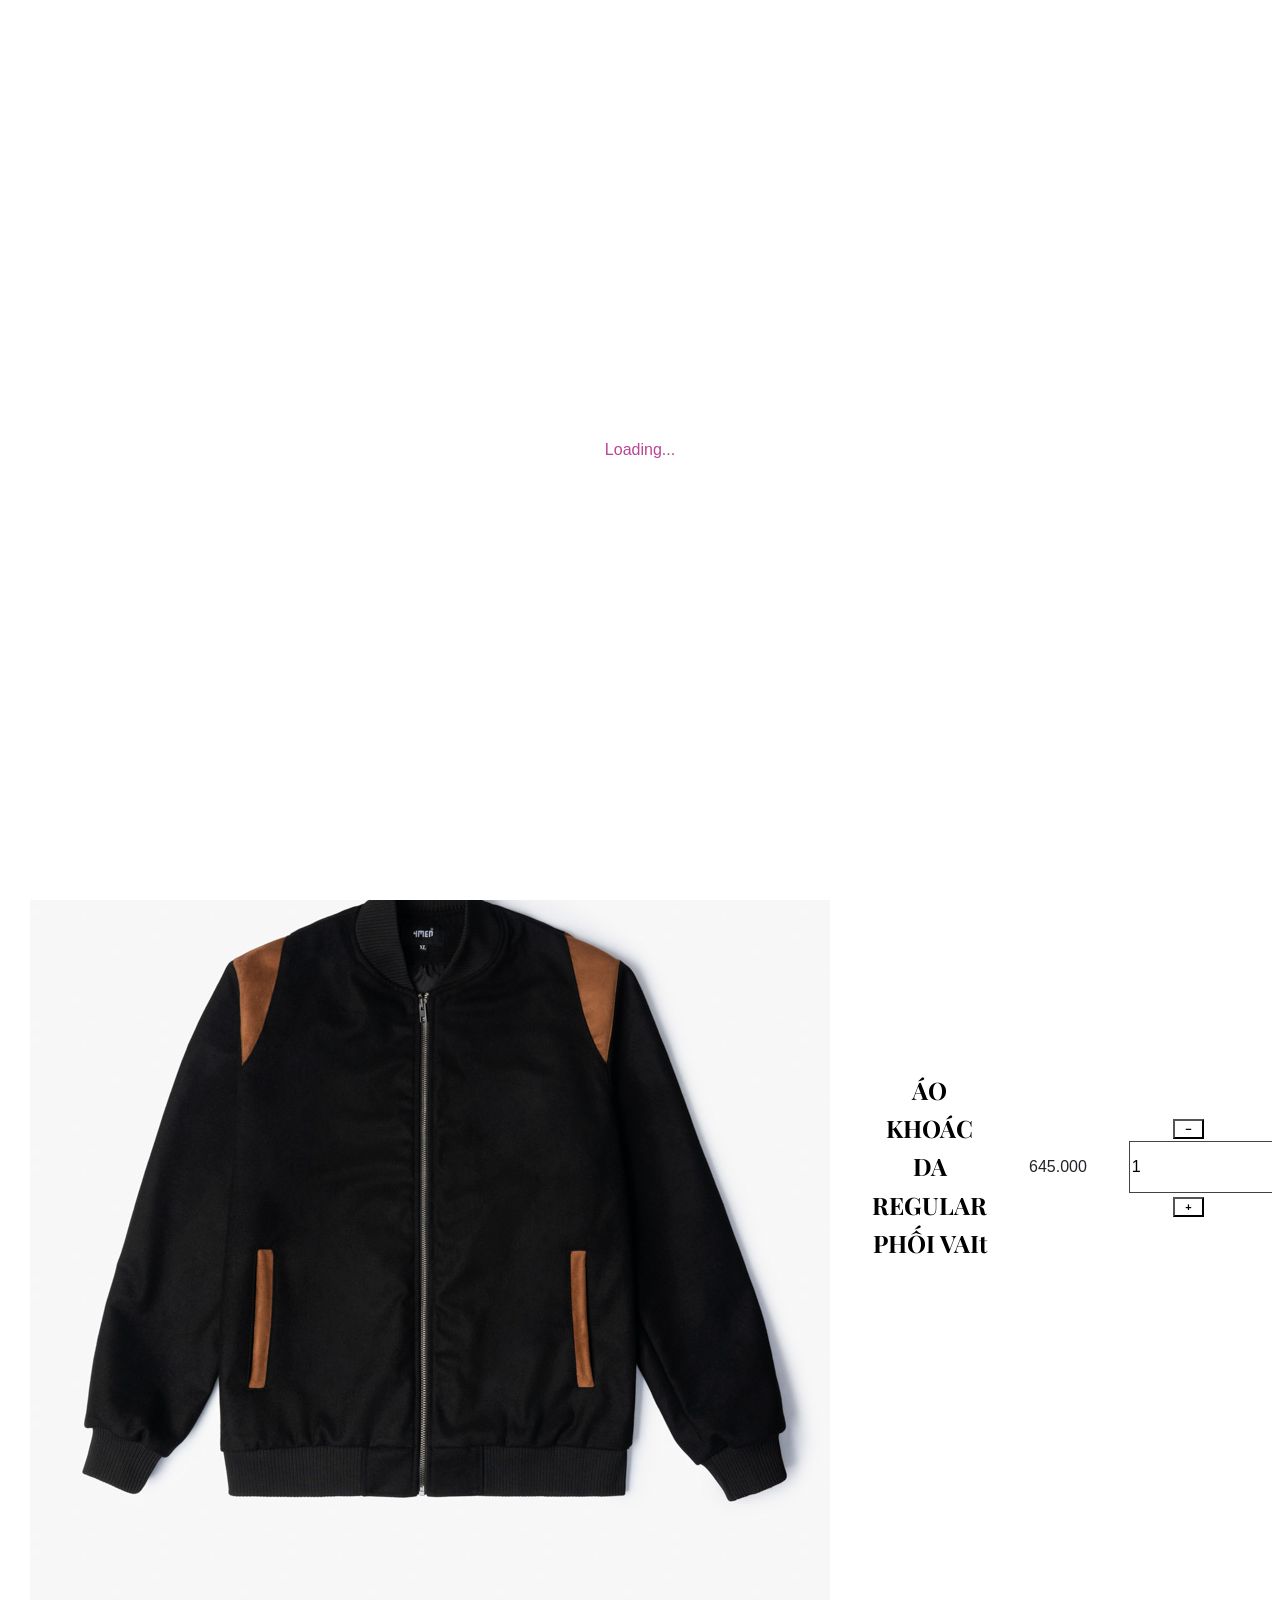
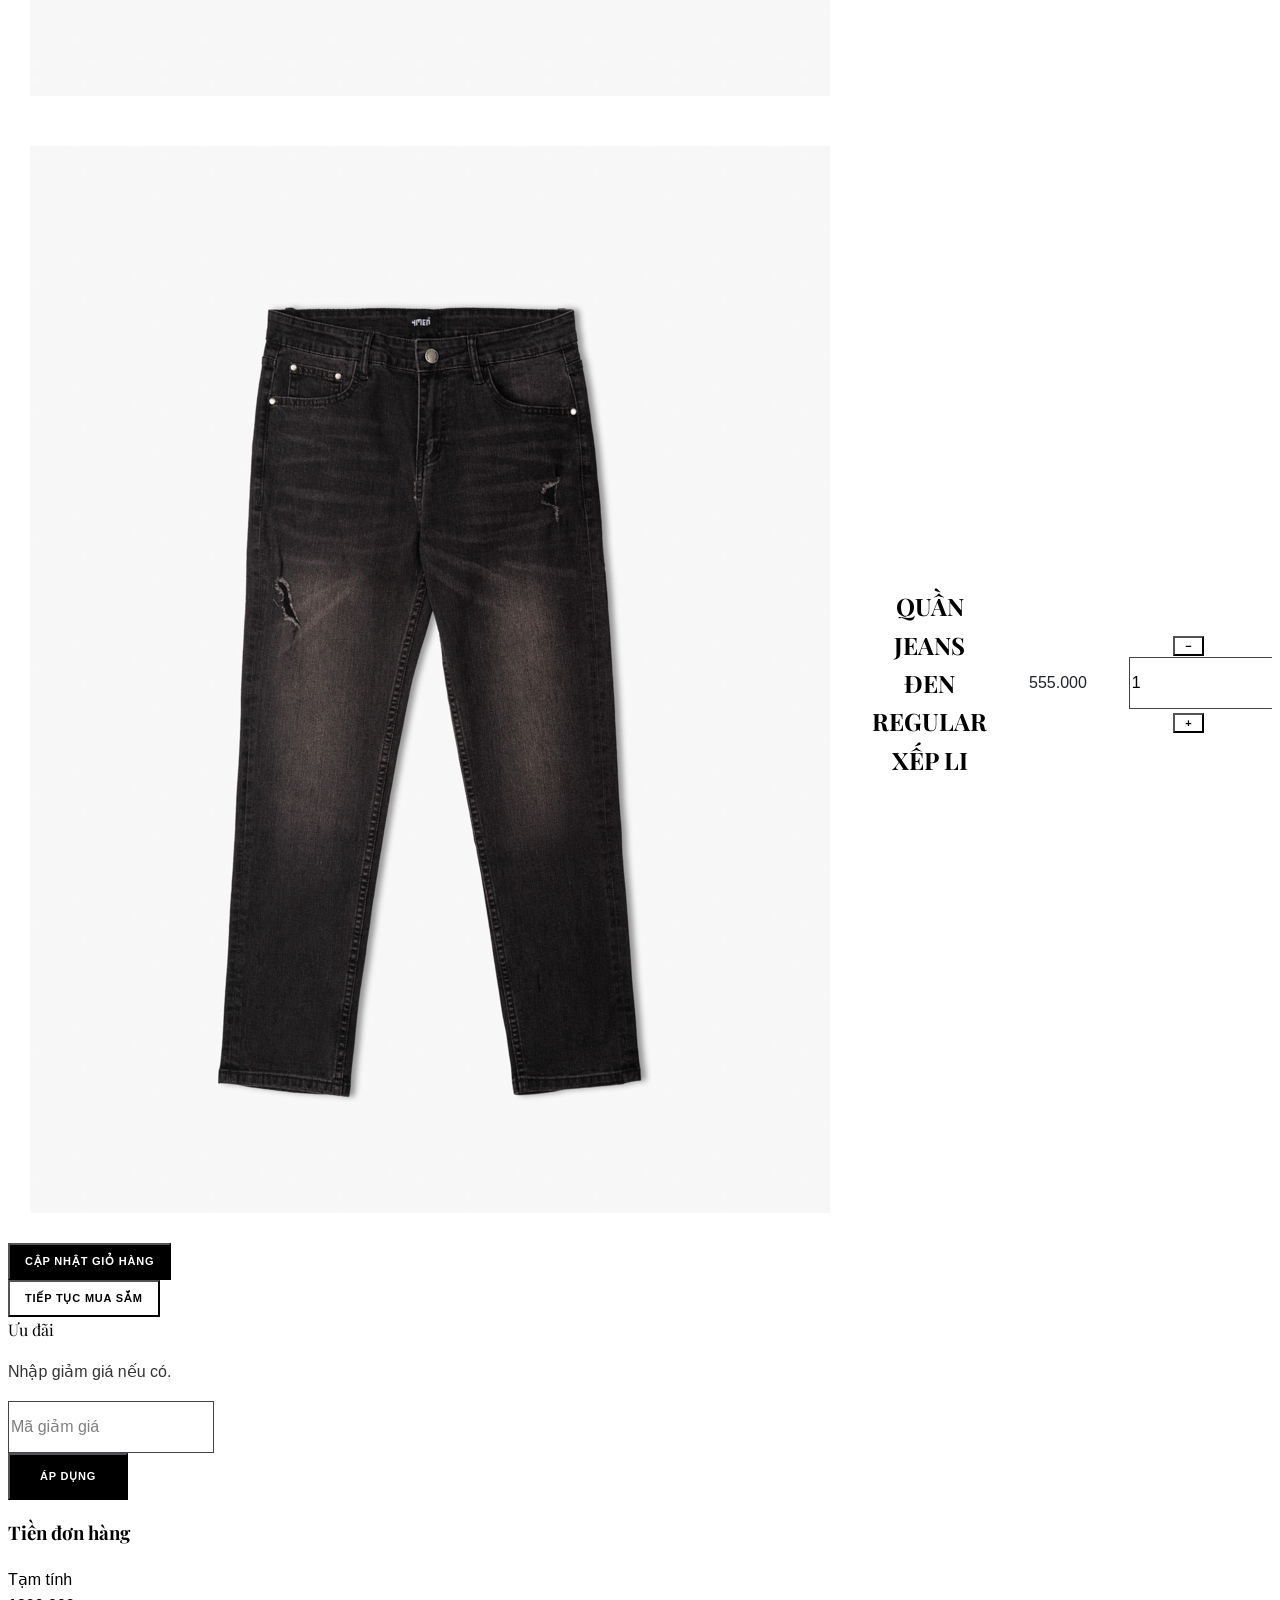
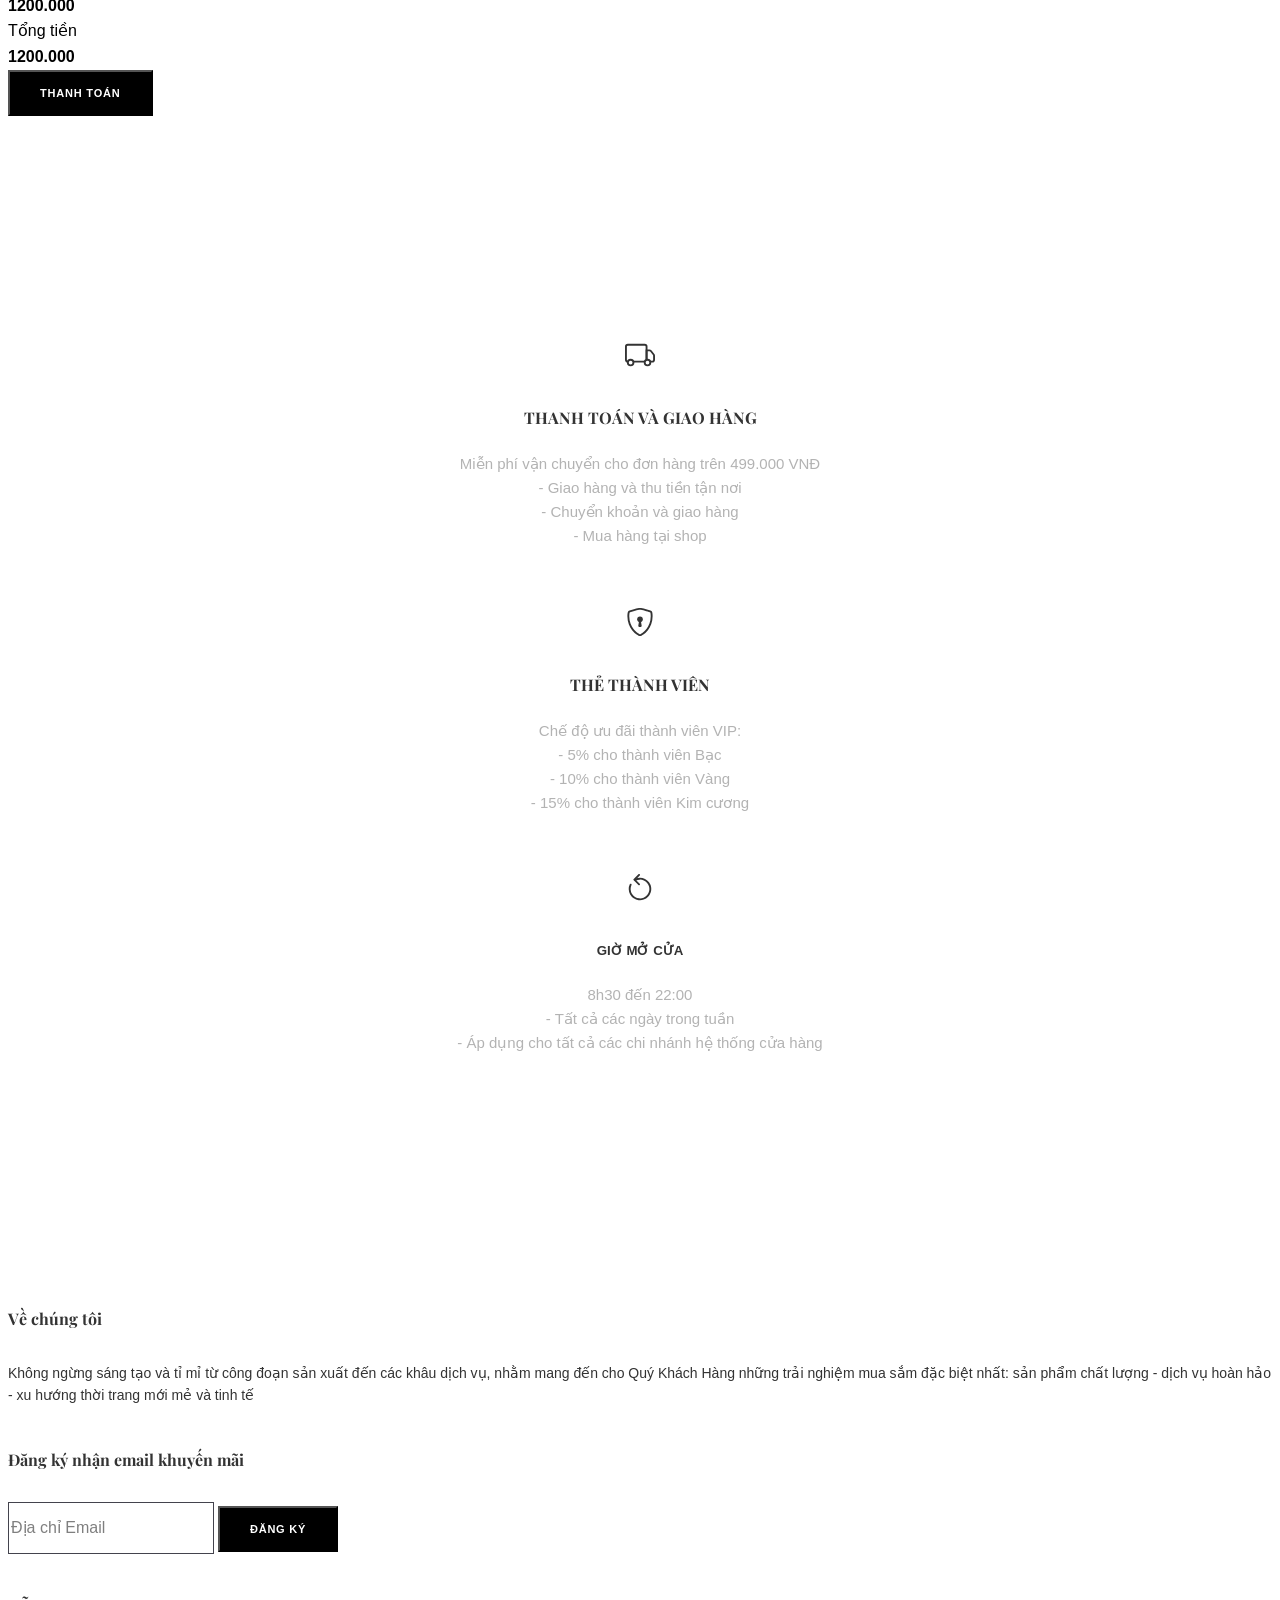
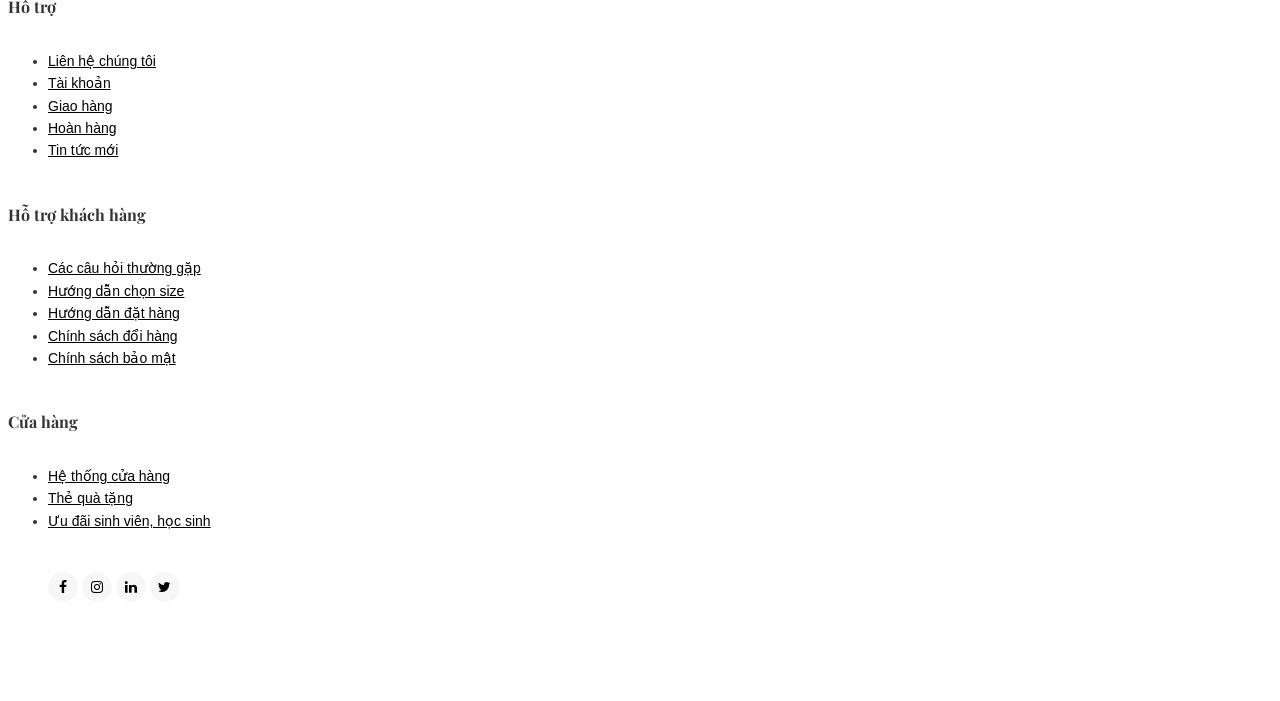
==== cart.html @ 263f5230 "first commit" ====
<!doctype html>
<html lang="en">

<head>
  <meta charset="utf-8">
  <meta name="viewport" content="width=device-width, initial-scale=1, shrink-to-fit=no">
  <meta name="author" content="Untree.co">


  <meta name="description" content="" />
  <meta name="keywords" content="" />

  <link rel="preconnect" href="https://fonts.googleapis.com">
  <link rel="preconnect" href="https://fonts.gstatic.com" crossorigin>
  <link href="https://fonts.googleapis.com/css2?family=Mulish:ital,wght@0,300;0,400;0,700;1,700&family=Playfair+Display:ital,wght@0,400;0,700;1,400;1,700&display=swap" rel="stylesheet">


  <link rel="stylesheet" href="css/bootstrap.min.css">
  <link rel="stylesheet" href="css/animate.min.css">
  <link rel="stylesheet" href="css/owl.carousel.min.css">
  <link rel="stylesheet" href="css/owl.theme.default.min.css">
  <link rel="stylesheet" href="css/jquery.fancybox.min.css">
  <link rel="stylesheet" href="fonts/icomoon/style.css">
  <link rel="stylesheet" href="fonts/flaticon/font/flaticon.css">
  <link rel="stylesheet" href="css/aos.css">
  <link rel="stylesheet" href="css/style.css">

  <title>Thanh toán</title>
</head>

<body>

  <div class="search-form" id="search-form">
    <form action="">
      <input type="search" class="form-control" placeholder="Enter keyword to search...">
      <button class="button">
        <svg width="1em" height="1em" viewBox="0 0 16 16" class="bi bi-search" fill="currentColor" xmlns="http://www.w3.org/2000/svg">
          <path fill-rule="evenodd" d="M10.442 10.442a1 1 0 0 1 1.415 0l3.85 3.85a1 1 0 0 1-1.414 1.415l-3.85-3.85a1 1 0 0 1 0-1.415z"/>
          <path fill-rule="evenodd" d="M6.5 12a5.5 5.5 0 1 0 0-11 5.5 5.5 0 0 0 0 11zM13 6.5a6.5 6.5 0 1 1-13 0 6.5 6.5 0 0 1 13 0z"/>
        </svg>
      </button>
      <button class="button">
        <div class="close-search">
          <span class="icofont-close js-close-search"></span>
        </div>
      </button>

    </form>
  </div>

  <div class="site-mobile-menu">
    <div class="site-mobile-menu-header">
      <div class="site-mobile-menu-close">
        <span class="icofont-close js-menu-toggle"></span>
      </div>
    </div>
    <div class="site-mobile-menu-body"></div>
  </div>



  <nav class="site-nav mb-5">
    <div class="sticky-nav js-sticky-header">

      <div class="container position-relative">
        <div class="site-navigation text-center dark">
          <a href="index.html" class="logo menu-absolute m-0">TreeStore<span class="text-primary">.</span></a>

          <ul class="js-clone-nav pl-0 d-none d-lg-inline-block site-menu">
						<li class="active"><a href="index.html">Trang chủ</a></li>
						<li class="has-children">
							<a href="shop.html">Sản phẩm</a>
							<ul class="dropdown">
								<li><a href="shop.html">Áo thun</a></li>
								<li><a href="shop.html">Áo sơ mi</a></li>
								<li><a href="shop.html">Quần</a></li>
								<li><a href="shop.html">Đồng hồ</a></li>
								<li><a href="shop.html">Giày</a></li>
							</ul>
						</li>
						<li class="has-children">
							<a href="#">Giới thiệu</a>
							<ul class="dropdown">
								<li><a href="#">Về chúng tôi</li>
								<li><a href="#">Liên hệ</a></li>
								<li><a href="#">Giỏ hàng</a></li>
								<li><a href="#">Thanh toán</a></li>
							</ul>
						</li>

					</ul>




          <div class="menu-icons">

            <a href="#" class="btn-custom-search" id="btn-search">
              <svg width="1em" height="1em" viewBox="0 0 16 16" class="bi bi-search" fill="currentColor" xmlns="http://www.w3.org/2000/svg">
                <path fill-rule="evenodd" d="M10.442 10.442a1 1 0 0 1 1.415 0l3.85 3.85a1 1 0 0 1-1.414 1.415l-3.85-3.85a1 1 0 0 1 0-1.415z"/>
                <path fill-rule="evenodd" d="M6.5 12a5.5 5.5 0 1 0 0-11 5.5 5.5 0 0 0 0 11zM13 6.5a6.5 6.5 0 1 1-13 0 6.5 6.5 0 0 1 13 0z"/>
              </svg>
            </a>

            <a href="/dang nhap/signin.html" class="user-profile">
              <svg width="1em" height="1em" viewBox="0 0 16 16" class="bi bi-person" fill="currentColor" xmlns="http://www.w3.org/2000/svg">
                <path fill-rule="evenodd" d="M13 14s1 0 1-1-1-4-6-4-6 3-6 4 1 1 1 1h10zm-9.995-.944v-.002.002zM3.022 13h9.956a.274.274 0 0 0 .014-.002l.008-.002c-.001-.246-.154-.986-.832-1.664C11.516 10.68 10.289 10 8 10c-2.29 0-3.516.68-4.168 1.332-.678.678-.83 1.418-.832 1.664a1.05 1.05 0 0 0 .022.004zm9.974.056v-.002.002zM8 7a2 2 0 1 0 0-4 2 2 0 0 0 0 4zm3-2a3 3 0 1 1-6 0 3 3 0 0 1 6 0z"/>
              </svg>
            </a>

            <a href="cart.html" class="cart">
              <span class="item-in-cart">2</span>
              <svg width="1em" height="1em" viewBox="0 0 16 16" class="bi bi-cart" fill="currentColor" xmlns="http://www.w3.org/2000/svg">
                <path fill-rule="evenodd" d="M0 1.5A.5.5 0 0 1 .5 1H2a.5.5 0 0 1 .485.379L2.89 3H14.5a.5.5 0 0 1 .491.592l-1.5 8A.5.5 0 0 1 13 12H4a.5.5 0 0 1-.491-.408L2.01 3.607 1.61 2H.5a.5.5 0 0 1-.5-.5zM3.102 4l1.313 7h8.17l1.313-7H3.102zM5 12a2 2 0 1 0 0 4 2 2 0 0 0 0-4zm7 0a2 2 0 1 0 0 4 2 2 0 0 0 0-4zm-7 1a1 1 0 1 0 0 2 1 1 0 0 0 0-2zm7 0a1 1 0 1 0 0 2 1 1 0 0 0 0-2z"/>
              </svg>
            </a>

          </div>

          <a href="#" class="burger ml-auto float-right site-menu-toggle js-menu-toggle d-inline-block d-lg-none" data-toggle="collapse" data-target="#main-navbar">
            <span></span>
          </a>

        </div>
      </div>
    </div>
  </nav>


  <div class="page-heading bg-light">
    <div class="container">
      <div class="row align-items-end text-center">
        <div class="col-lg-7 mx-auto">
          <h1>Thanh toán</h1>  
          <p class="mb-4"><a href="index.html">Home</a> / <strong>Thanh toán</strong></p>        
        </div>
      </div>
    </div>
  </div>

  

  <div class="untree_co-section">
    <div class="container">
      <div class="row mb-5">
        <form class="col-md-12" method="post">
          <div class="site-blocks-table">
            <table class="table table-bordered">
              <thead>
                <tr>
                  <th class="product-thumbnail">Hình ảnh</th>
                  <th class="product-name">Tên sản phẩm</th>
                  <th class="product-price">Giá</th>
                  <th class="product-quantity">Số lượng</th>
                  <th class="product-total">Tổng tiền</th>
                  <th class="product-remove">Xóa</th>
                </tr>
              </thead>
              <tbody>
                <tr>
                  <td class="product-thumbnail">
                    <img src="images/2.jpg" alt="Image" class="img-fluid">
                  </td>
                  <td class="product-name">
                    <h2 class="h5 text-black">ÁO KHOÁC DA REGULAR PHỐI VAIt</h2>
                  </td>
                  <td class="gia">645.000</td>
                  <td>
                    <div class="input-group mb-3" style="max-width: 120px;">
                      <div class="input-group-prepend">
                        <button class="btn btn-outline-black js-btn-minus" type="button">&minus;</button>
                      </div>
                      <input type="text" class="form-control text-center" value="1" placeholder="" aria-label="Example text with button addon" aria-describedby="button-addon1">
                      <div class="input-group-append">
                        <button class="btn btn-outline-black js-btn-plus" type="button">&plus;</button>
                      </div>
                    </div>

                  </td>
                  <td>645.000</td>
                  <td><a href="#" class="btn btn-black btn-sm">X</a></td>
                </tr>

                <tr>
                  <td class="product-thumbnail">
                    <img src="images/6.jpg" alt="Image" class="img-fluid">
                  </td>
                  <td class="product-name">
                    <h2 class="h5 text-black">QUẦN JEANS ĐEN REGULAR XẾP LI</h2>
                  </td>
                  <td class="gia">555.000</td>
                  <td>
                    <div class="input-group mb-3" style="max-width: 120px;">
                      <div class="input-group-prepend">
                        <button class="btn btn-outline-black js-btn-minus" type="button">&minus;</button>
                      </div>
                      <input  type="text" class="form-control text-center" value="1" placeholder="" aria-label="Example text with button addon" aria-describedby="button-addon1">
                      <div class="input-group-append">
                        <button class="btn btn-outline-black js-btn-plus" type="button">&plus;</button>
                      </div>
                    </div>

                  </td>
                  <td>555.000</td>
                  <td><a href="#" class="btn btn-black btn-sm">X</a></td>
                </tr>
              </tbody>
            </table>
          </div>
        </form>
      </div>
      <div class="row">
        <div class="col-md-6">
          <div class="row mb-5">
            <div class="col-md-6 mb-3 mb-md-0">
              <button class="btn btn-black btn-sm btn-block">Cập nhật giỏ hàng</button>
            </div>
            <div class="col-md-6">
              <button class="btn btn-outline-black btn-sm btn-block">Tiếp tục mua sắm</button>
            </div>
          </div>
          <div class="row">
            <div class="col-md-12">
              <label class="text-black h4" for="coupon">Ưu đãi</label>
              <p>Nhập giảm giá nếu có.</p>
            </div>
            <div class="col-md-8 mb-3 mb-md-0">
              <input type="text" class="form-control py-3" id="coupon" placeholder="Mã giảm giá">
            </div>
            <div class="col-md-4">
              <button class="btn btn-black">Áp dụng</button>
            </div>
          </div>
        </div>


        
        <div class="col-md-6 pl-5">
          <div class="row justify-content-end">
            <div class="col-md-7">
              <div class="row">
                <div class="col-md-12 text-right border-bottom mb-5">
                  <h3 class="text-black h4 text-uppercase">Tiền đơn hàng</h3>
                </div>
              </div>
              <div class="row mb-3">
                <div class="col-md-6">
                  <span class="text-black">Tạm tính</span>
                </div>
                <div class="col-md-6 text-right">
                  <strong class="text-black">1200.000</strong>
                </div>
              </div>
              <div class="row mb-5">
                <div class="col-md-6">
                  <span class="text-black">Tổng tiền</span>
                </div>
                <div class="col-md-6 text-right">
                  <strong class="text-black">1200.000</strong>
                </div>
              </div>

              <div class="row">
                <div class="col-md-12">
                  <button class="btn btn-black btn-lg py-3 btn-block" onclick="window.location='checkout.html'">Thanh toán</button>
                </div>
              </div>
            </div>
          </div>
        </div>
      </div>
    </div>
  </div>


  <div class="untree_co-section bg-light">
		<div class="container">
			<div class="row align-items-stretch">
				<div class="col-12 col-sm-6 col-md-4 mb-3 mb-md-0">
					<div class="feature h-100">
						<div class="icon mb-4">
							<svg width="1em" height="1em" viewBox="0 0 16 16" class="bi bi-truck" fill="currentColor" xmlns="http://www.w3.org/2000/svg">
								<path fill-rule="evenodd" d="M0 3.5A1.5 1.5 0 0 1 1.5 2h9A1.5 1.5 0 0 1 12 3.5v7h-1v-7a.5.5 0 0 0-.5-.5h-9a.5.5 0 0 0-.5.5v7a.5.5 0 0 0 .5.5v1A1.5 1.5 0 0 1 0 10.5v-7zM4.5 11h6v1h-6v-1z"/>
								<path fill-rule="evenodd" d="M11 5h2.02a1.5 1.5 0 0 1 1.17.563l1.481 1.85a1.5 1.5 0 0 1 .329.938V10.5a1.5 1.5 0 0 1-1.5 1.5h-1v-1h1a.5.5 0 0 0 .5-.5V8.35a.5.5 0 0 0-.11-.312l-1.48-1.85A.5.5 0 0 0 13.02 6H12v4.5h-1V5zm-8 8a1 1 0 1 0 0-2 1 1 0 0 0 0 2zm0 1a2 2 0 1 0 0-4 2 2 0 0 0 0 4z"/>
								<path fill-rule="evenodd" d="M12 13a1 1 0 1 0 0-2 1 1 0 0 0 0 2zm0 1a2 2 0 1 0 0-4 2 2 0 0 0 0 4z"/>
							</svg>
						</div>
						<h4>THANH TOÁN VÀ GIAO HÀNG</h4>
						<p>Miễn phí vận chuyển cho đơn hàng trên 499.000 VNĐ</br>
							- Giao hàng và thu tiền tận nơi</br>
							- Chuyển khoản và giao hàng</br>
							- Mua hàng tại shop
						</p>
					</div>
				</div>
				<div class="col-12 col-sm-6 col-md-4 mb-3 mb-md-0">
					<div class="feature h-100">
						<div class="icon mb-4">
							<svg width="1em" height="1em" viewBox="0 0 16 16" class="bi bi-shield-lock" fill="currentColor" xmlns="http://www.w3.org/2000/svg">
								<path fill-rule="evenodd" d="M5.443 1.991a60.17 60.17 0 0 0-2.725.802.454.454 0 0 0-.315.366C1.87 7.056 3.1 9.9 4.567 11.773c.736.94 1.533 1.636 2.197 2.093.333.228.626.394.857.5.116.053.21.089.282.11A.73.73 0 0 0 8 14.5c.007-.001.038-.005.097-.023.072-.022.166-.058.282-.111.23-.106.525-.272.857-.5a10.197 10.197 0 0 0 2.197-2.093C12.9 9.9 14.13 7.056 13.597 3.159a.454.454 0 0 0-.315-.366c-.626-.2-1.682-.526-2.725-.802C9.491 1.71 8.51 1.5 8 1.5c-.51 0-1.49.21-2.557.491zm-.256-.966C6.23.749 7.337.5 8 .5c.662 0 1.77.249 2.813.525a61.09 61.09 0 0 1 2.772.815c.528.168.926.623 1.003 1.184.573 4.197-.756 7.307-2.367 9.365a11.191 11.191 0 0 1-2.418 2.3 6.942 6.942 0 0 1-1.007.586c-.27.124-.558.225-.796.225s-.526-.101-.796-.225a6.908 6.908 0 0 1-1.007-.586 11.192 11.192 0 0 1-2.417-2.3C2.167 10.331.839 7.221 1.412 3.024A1.454 1.454 0 0 1 2.415 1.84a61.11 61.11 0 0 1 2.772-.815z"/>
								<path d="M9.5 6.5a1.5 1.5 0 1 1-3 0 1.5 1.5 0 0 1 3 0z"/>
								<path d="M7.411 8.034a.5.5 0 0 1 .493-.417h.156a.5.5 0 0 1 .492.414l.347 2a.5.5 0 0 1-.493.585h-.835a.5.5 0 0 1-.493-.582l.333-2z"/>
							</svg>
						</div>
						<h4>THẺ THÀNH VIÊN</h4>
						<p>Chế độ ưu đãi thành viên VIP: </br>
							- 5% cho thành viên Bạc </br>
							- 10% cho thành viên Vàng </br>
							- 15% cho thành viên Kim cương
						</p>
					</div>
				</div>
				<div class="col-12 col-sm-6 col-md-4 mb-3 mb-md-0">
					<div class="feature h-100">
						<div class="icon mb-4">
							<svg width="1em" height="1em" viewBox="0 0 16 16" class="bi bi-arrow-counterclockwise" fill="currentColor" xmlns="http://www.w3.org/2000/svg">
								<path fill-rule="evenodd" d="M12.83 6.706a5 5 0 0 0-7.103-3.16.5.5 0 1 1-.454-.892A6 6 0 1 1 2.545 5.5a.5.5 0 1 1 .91.417 5 5 0 1 0 9.375.789z"/>
								<path fill-rule="evenodd" d="M7.854.146a.5.5 0 0 0-.708 0l-2.5 2.5a.5.5 0 0 0 0 .708l2.5 2.5a.5.5 0 1 0 .708-.708L5.707 3 7.854.854a.5.5 0 0 0 0-.708z"/>
							</svg>
						</div>
						<h5>GIỜ MỞ CỬA</h5>
						<p> 8h30 đến 22:00</br>
							- Tất cả các ngày trong tuần</br>
							- Áp dụng cho tất cả các chi nhánh hệ thống cửa hàng
						</p>
					</div>
				</div>
			</div>
		</div>
	</div>

	<div class="site-footer">


		<div class="container">
			<div class="row justify-content-between">
				<div class="col-lg-5">
					<div class="widget mb-4">
						<h3 class="mb-2">Về chúng tôi</h3>
						<p>Không ngừng sáng tạo và tỉ mỉ từ công đoạn sản xuất đến các khâu dịch vụ, nhằm mang đến cho Quý Khách Hàng những trải nghiệm mua sắm đặc biệt nhất: sản phẩm chất lượng - dịch vụ hoàn hảo - xu hướng thời trang mới mẻ và tinh tế</p>
					</div>
					<div class="widget">
						<h3>Đăng ký nhận email khuyến mãi</h3>
						<form action="#" class="subscribe">
							<div class="d-flex">
								<input type="email" class="form-control" placeholder="Địa chỉ Email">
								<input type="submit" class="btn btn-black" value="Đăng ký">
							</div>
						</form>

						
					</div>
				</div>
				<div class="col-lg-2">
					<div class="widget">
						<h3>Hỗ trợ</h3> 
						<ul class="list-unstyled">
							<li><a href="#">Liên hệ chúng tôi</a></li>
							<li><a href="#">Tài khoản</a></li>
							<li><a href="#">Giao hàng</a></li>
							<li><a href="#">Hoàn hàng</a></li>
							<li><a href="#">Tin tức mới</a></li>   
						</ul>
					</div>
				</div>
				<div class="col-lg-2">
					<div class="widget">
						<h3>Hỗ trợ khách hàng</h3>
						<ul class="list-unstyled">
							<li><a href="#">Các câu hỏi thường gặp</a></li>
							<li><a href="#">Hướng dẫn chọn size</a></li>
							<li><a href="#">Hướng dẫn đặt hàng</a></li>
							<li><a href="#">Chính sách đổi hàng</a></li>
							<li><a href="#">Chính sách bảo mật</a></li>   
						</ul>
					</div>
				</div>
				<div class="col-lg-2">
					<div class="widget">
						<h3>Cửa hàng</h3>
						<ul class="list-unstyled">
							<li><a href="#">Hệ thống cửa hàng</a></li>
							<li><a href="#">Thẻ quà tặng</a></li>
							<li><a href="#">Ưu đãi sinh viên, học sinh</a></li>
						</ul>
					</div>
				</div>
				
			</div>


			<div class="row mt-5">
				<div class="col-12 text-center">
					<ul class="list-unstyled social">
						<li><a href="#"><span class="icon-facebook"></span></a></li>
						<li><a href="#"><span class="icon-instagram"></span></a></li>
						<li><a href="#"><span class="icon-linkedin"></span></a></li>
						<li><a href="#"><span class="icon-twitter"></span></a></li>
					</ul>
				</div>
		

				</div>
			</div>
		</div>
	</div>

  <div id="overlayer"></div>
  <div class="loader">
    <div class="spinner-border" role="status">
      <span class="sr-only">Loading...</span>
    </div>
  </div>

  <script src="js/jquery-3.4.1.min.js"></script>
  <script src="js/popper.min.js"></script>
  <script src="js/bootstrap.min.js"></script>
  <script src="js/owl.carousel.min.js"></script>
  <script src="js/jquery.animateNumber.min.js"></script>
  <script src="js/jquery.waypoints.min.js"></script>
  <script src="js/jquery.fancybox.min.js"></script>
  <script src="js/jquery.sticky.js"></script>
  <script src="js/aos.js"></script>
  <script src="js/custom.js"></script>
  
</body>

</html>
---- fonts/icomoon/style.css ----
@font-face {
  font-family: 'icomoon';
  src:  url('fonts/icomoon.eot?10si43');
  src:  url('fonts/icomoon.eot?10si43#iefix') format('embedded-opentype'),
    url('fonts/icomoon.ttf?10si43') format('truetype'),
    url('fonts/icomoon.woff?10si43') format('woff'),
    url('fonts/icomoon.svg?10si43#icomoon') format('svg');
  font-weight: normal;
  font-style: normal;
}

[class^="icon-"], [class*=" icon-"] {
  /* use !important to prevent issues with browser extensions that change fonts */
  font-family: 'icomoon' !important;
  speak: none;
  font-style: normal;
  font-weight: normal;
  font-variant: normal;
  text-transform: none;
  line-height: 1;

  /* Better Font Rendering =========== */
  -webkit-font-smoothing: antialiased;
  -moz-osx-font-smoothing: grayscale;
}

.icon-asterisk:before {
  content: "\f069";
}
.icon-plus:before {
  content: "\f067";
}
.icon-question:before {
  content: "\f128";
}
.icon-minus:before {
  content: "\f068";
}
.icon-glass:before {
  content: "\f000";
}
.icon-music:before {
  content: "\f001";
}
.icon-search:before {
  content: "\f002";
}
.icon-envelope-o:before {
  content: "\f003";
}
.icon-heart:before {
  content: "\f004";
}
.icon-star:before {
  content: "\f005";
}
.icon-star-o:before {
  content: "\f006";
}
.icon-user:before {
  content: "\f007";
}
.icon-film:before {
  content: "\f008";
}
.icon-th-large:before {
  content: "\f009";
}
.icon-th:before {
  content: "\f00a";
}
.icon-th-list:before {
  content: "\f00b";
}
.icon-check:before {
  content: "\f00c";
}
.icon-close:before {
  content: "\f00d";
}
.icon-remove:before {
  content: "\f00d";
}
.icon-times:before {
  content: "\f00d";
}
.icon-search-plus:before {
  content: "\f00e";
}
.icon-search-minus:before {
  content: "\f010";
}
.icon-power-off:before {
  content: "\f011";
}
.icon-signal:before {
  content: "\f012";
}
.icon-cog:before {
  content: "\f013";
}
.icon-gear:before {
  content: "\f013";
}
.icon-trash-o:before {
  content: "\f014";
}
.icon-home:before {
  content: "\f015";
}
.icon-file-o:before {
  content: "\f016";
}
.icon-clock-o:before {
  content: "\f017";
}
.icon-road:before {
  content: "\f018";
}
.icon-download:before {
  content: "\f019";
}
.icon-arrow-circle-o-down:before {
  content: "\f01a";
}
.icon-arrow-circle-o-up:before {
  content: "\f01b";
}
.icon-inbox:before {
  content: "\f01c";
}
.icon-play-circle-o:before {
  content: "\f01d";
}
.icon-repeat:before {
  content: "\f01e";
}
.icon-rotate-right:before {
  content: "\f01e";
}
.icon-refresh:before {
  content: "\f021";
}
.icon-list-alt:before {
  content: "\f022";
}
.icon-lock:before {
  content: "\f023";
}
.icon-flag:before {
  content: "\f024";
}
.icon-headphones:before {
  content: "\f025";
}
.icon-volume-off:before {
  content: "\f026";
}
.icon-volume-down:before {
  content: "\f027";
}
.icon-volume-up:before {
  content: "\f028";
}
.icon-qrcode:before {
  content: "\f029";
}
.icon-barcode:before {
  content: "\f02a";
}
.icon-tag:before {
  content: "\f02b";
}
.icon-tags:before {
  content: "\f02c";
}
.icon-book:before {
  content: "\f02d";
}
.icon-bookmark:before {
  content: "\f02e";
}
.icon-print:before {
  content: "\f02f";
}
.icon-camera:before {
  content: "\f030";
}
.icon-font:before {
  content: "\f031";
}
.icon-bold:before {
  content: "\f032";
}
.icon-italic:before {
  content: "\f033";
}
.icon-text-height:before {
  content: "\f034";
}
.icon-text-width:before {
  content: "\f035";
}
.icon-align-left:before {
  content: "\f036";
}
.icon-align-center:before {
  content: "\f037";
}
.icon-align-right:before {
  content: "\f038";
}
.icon-align-justify:before {
  content: "\f039";
}
.icon-list:before {
  content: "\f03a";
}
.icon-dedent:before {
  content: "\f03b";
}
.icon-outdent:before {
  content: "\f03b";
}
.icon-indent:before {
  content: "\f03c";
}
.icon-video-camera:before {
  content: "\f03d";
}
.icon-image:before {
  content: "\f03e";
}
.icon-photo:before {
  content: "\f03e";
}
.icon-picture-o:before {
  content: "\f03e";
}
.icon-pencil:before {
  content: "\f040";
}
.icon-map-marker:before {
  content: "\f041";
}
.icon-adjust:before {
  content: "\f042";
}
.icon-tint:before {
  content: "\f043";
}
.icon-edit:before {
  content: "\f044";
}
.icon-pencil-square-o:before {
  content: "\f044";
}
.icon-share-square-o:before {
  content: "\f045";
}
.icon-check-square-o:before {
  content: "\f046";
}
.icon-arrows:before {
  content: "\f047";
}
.icon-step-backward:before {
  content: "\f048";
}
.icon-fast-backward:before {
  content: "\f049";
}
.icon-backward:before {
  content: "\f04a";
}
.icon-play:before {
  content: "\f04b";
}
.icon-pause:before {
  content: "\f04c";
}
.icon-stop:before {
  content: "\f04d";
}
.icon-forward:before {
  content: "\f04e";
}
.icon-fast-forward:before {
  content: "\f050";
}
.icon-step-forward:before {
  content: "\f051";
}
.icon-eject:before {
  content: "\f052";
}
.icon-chevron-left:before {
  content: "\f053";
}
.icon-chevron-right:before {
  content: "\f054";
}
.icon-plus-circle:before {
  content: "\f055";
}
.icon-minus-circle:before {
  content: "\f056";
}
.icon-times-circle:before {
  content: "\f057";
}
.icon-check-circle:before {
  content: "\f058";
}
.icon-question-circle:before {
  content: "\f059";
}
.icon-info-circle:before {
  content: "\f05a";
}
.icon-crosshairs:before {
  content: "\f05b";
}
.icon-times-circle-o:before {
  content: "\f05c";
}
.icon-check-circle-o:before {
  content: "\f05d";
}
.icon-ban:before {
  content: "\f05e";
}
.icon-arrow-left:before {
  content: "\f060";
}
.icon-arrow-right:before {
  content: "\f061";
}
.icon-arrow-up:before {
  content: "\f062";
}
.icon-arrow-down:before {
  content: "\f063";
}
.icon-mail-forward:before {
  content: "\f064";
}
.icon-share:before {
  content: "\f064";
}
.icon-expand:before {
  content: "\f065";
}
.icon-compress:before {
  content: "\f066";
}
.icon-exclamation-circle:before {
  content: "\f06a";
}
.icon-gift:before {
  content: "\f06b";
}
.icon-leaf:before {
  content: "\f06c";
}
.icon-fire:before {
  content: "\f06d";
}
.icon-eye:before {
  content: "\f06e";
}
.icon-eye-slash:before {
  content: "\f070";
}
.icon-exclamation-triangle:before {
  content: "\f071";
}
.icon-warning:before {
  content: "\f071";
}
.icon-plane:before {
  content: "\f072";
}
.icon-calendar:before {
  content: "\f073";
}
.icon-random:before {
  content: "\f074";
}
.icon-comment:before {
  content: "\f075";
}
.icon-magnet:before {
  content: "\f076";
}
.icon-chevron-up:before {
  content: "\f077";
}
.icon-chevron-down:before {
  content: "\f078";
}
.icon-retweet:before {
  content: "\f079";
}
.icon-shopping-cart:before {
  content: "\f07a";
}
.icon-folder:before {
  content: "\f07b";
}
.icon-folder-open:before {
  content: "\f07c";
}
.icon-arrows-v:before {
  content: "\f07d";
}
.icon-arrows-h:before {
  content: "\f07e";
}
.icon-bar-chart:before {
  content: "\f080";
}
.icon-bar-chart-o:before {
  content: "\f080";
}
.icon-twitter-square:before {
  content: "\f081";
}
.icon-facebook-square:before {
  content: "\f082";
}
.icon-camera-retro:before {
  content: "\f083";
}
.icon-key:before {
  content: "\f084";
}
.icon-cogs:before {
  content: "\f085";
}
.icon-gears:before {
  content: "\f085";
}
.icon-comments:before {
  content: "\f086";
}
.icon-thumbs-o-up:before {
  content: "\f087";
}
.icon-thumbs-o-down:before {
  content: "\f088";
}
.icon-star-half:before {
  content: "\f089";
}
.icon-heart-o:before {
  content: "\f08a";
}
.icon-sign-out:before {
  content: "\f08b";
}
.icon-linkedin-square:before {
  content: "\f08c";
}
.icon-thumb-tack:before {
  content: "\f08d";
}
.icon-external-link:before {
  content: "\f08e";
}
.icon-sign-in:before {
  content: "\f090";
}
.icon-trophy:before {
  content: "\f091";
}
.icon-github-square:before {
  content: "\f092";
}
.icon-upload:before {
  content: "\f093";
}
.icon-lemon-o:before {
  content: "\f094";
}
.icon-phone:before {
  content: "\f095";
}
.icon-square-o:before {
  content: "\f096";
}
.icon-bookmark-o:before {
  content: "\f097";
}
.icon-phone-square:before {
  content: "\f098";
}
.icon-twitter:before {
  content: "\f099";
}
.icon-facebook:before {
  content: "\f09a";
}
.icon-facebook-f:before {
  content: "\f09a";
}
.icon-github:before {
  content: "\f09b";
}
.icon-unlock:before {
  content: "\f09c";
}
.icon-credit-card:before {
  content: "\f09d";
}
.icon-feed:before {
  content: "\f09e";
}
.icon-rss:before {
  content: "\f09e";
}
.icon-hdd-o:before {
  content: "\f0a0";
}
.icon-bullhorn:before {
  content: "\f0a1";
}
.icon-bell-o:before {
  content: "\f0a2";
}
.icon-certificate:before {
  content: "\f0a3";
}
.icon-hand-o-right:before {
  content: "\f0a4";
}
.icon-hand-o-left:before {
  content: "\f0a5";
}
.icon-hand-o-up:before {
  content: "\f0a6";
}
.icon-hand-o-down:before {
  content: "\f0a7";
}
.icon-arrow-circle-left:before {
  content: "\f0a8";
}
.icon-arrow-circle-right:before {
  content: "\f0a9";
}
.icon-arrow-circle-up:before {
  content: "\f0aa";
}
.icon-arrow-circle-down:before {
  content: "\f0ab";
}
.icon-globe:before {
  content: "\f0ac";
}
.icon-wrench:before {
  content: "\f0ad";
}
.icon-tasks:before {
  content: "\f0ae";
}
.icon-filter:before {
  content: "\f0b0";
}
.icon-briefcase:before {
  content: "\f0b1";
}
.icon-arrows-alt:before {
  content: "\f0b2";
}
.icon-group:before {
  content: "\f0c0";
}
.icon-users:before {
  content: "\f0c0";
}
.icon-chain:before {
  content: "\f0c1";
}
.icon-link:before {
  content: "\f0c1";
}
.icon-cloud:before {
  content: "\f0c2";
}
.icon-flask:before {
  content: "\f0c3";
}
.icon-cut:before {
  content: "\f0c4";
}
.icon-scissors:before {
  content: "\f0c4";
}
.icon-copy:before {
  content: "\f0c5";
}
.icon-files-o:before {
  content: "\f0c5";
}
.icon-paperclip:before {
  content: "\f0c6";
}
.icon-floppy-o:before {
  content: "\f0c7";
}
.icon-save:before {
  content: "\f0c7";
}
.icon-square:before {
  content: "\f0c8";
}
.icon-bars:before {
  content: "\f0c9";
}
.icon-navicon:before {
  content: "\f0c9";
}
.icon-reorder:before {
  content: "\f0c9";
}
.icon-list-ul:before {
  content: "\f0ca";
}
.icon-list-ol:before {
  content: "\f0cb";
}
.icon-strikethrough:before {
  content: "\f0cc";
}
.icon-underline:before {
  content: "\f0cd";
}
.icon-table:before {
  content: "\f0ce";
}
.icon-magic:before {
  content: "\f0d0";
}
.icon-truck:before {
  content: "\f0d1";
}
.icon-pinterest:before {
  content: "\f0d2";
}
.icon-pinterest-square:before {
  content: "\f0d3";
}
.icon-google-plus-square:before {
  content: "\f0d4";
}
.icon-google-plus:before {
  content: "\f0d5";
}
.icon-money:before {
  content: "\f0d6";
}
.icon-caret-down:before {
  content: "\f0d7";
}
.icon-caret-up:before {
  content: "\f0d8";
}
.icon-caret-left:before {
  content: "\f0d9";
}
.icon-caret-right:before {
  content: "\f0da";
}
.icon-columns:before {
  content: "\f0db";
}
.icon-sort:before {
  content: "\f0dc";
}
.icon-unsorted:before {
  content: "\f0dc";
}
.icon-sort-desc:before {
  content: "\f0dd";
}
.icon-sort-down:before {
  content: "\f0dd";
}
.icon-sort-asc:before {
  content: "\f0de";
}
.icon-sort-up:before {
  content: "\f0de";
}
.icon-envelope:before {
  content: "\f0e0";
}
.icon-linkedin:before {
  content: "\f0e1";
}
.icon-rotate-left:before {
  content: "\f0e2";
}
.icon-undo:before {
  content: "\f0e2";
}
.icon-gavel:before {
  content: "\f0e3";
}
.icon-legal:before {
  content: "\f0e3";
}
.icon-dashboard:before {
  content: "\f0e4";
}
.icon-tachometer:before {
  content: "\f0e4";
}
.icon-comment-o:before {
  content: "\f0e5";
}
.icon-comments-o:before {
  content: "\f0e6";
}
.icon-bolt:before {
  content: "\f0e7";
}
.icon-flash:before {
  content: "\f0e7";
}
.icon-sitemap:before {
  content: "\f0e8";
}
.icon-umbrella:before {
  content: "\f0e9";
}
.icon-clipboard:before {
  content: "\f0ea";
}
.icon-paste:before {
  content: "\f0ea";
}
.icon-lightbulb-o:before {
  content: "\f0eb";
}
.icon-exchange:before {
  content: "\f0ec";
}
.icon-cloud-download:before {
  content: "\f0ed";
}
.icon-cloud-upload:before {
  content: "\f0ee";
}
.icon-user-md:before {
  content: "\f0f0";
}
.icon-stethoscope:before {
  content: "\f0f1";
}
.icon-suitcase:before {
  content: "\f0f2";
}
.icon-bell:before {
  content: "\f0f3";
}
.icon-coffee:before {
  content: "\f0f4";
}
.icon-cutlery:before {
  content: "\f0f5";
}
.icon-file-text-o:before {
  content: "\f0f6";
}
.icon-building-o:before {
  content: "\f0f7";
}
.icon-hospital-o:before {
  content: "\f0f8";
}
.icon-ambulance:before {
  content: "\f0f9";
}
.icon-medkit:before {
  content: "\f0fa";
}
.icon-fighter-jet:before {
  content: "\f0fb";
}
.icon-beer:before {
  content: "\f0fc";
}
.icon-h-square:before {
  content: "\f0fd";
}
.icon-plus-square:before {
  content: "\f0fe";
}
.icon-angle-double-left:before {
  content: "\f100";
}
.icon-angle-double-right:before {
  content: "\f101";
}
.icon-angle-double-up:before {
  content: "\f102";
}
.icon-angle-double-down:before {
  content: "\f103";
}
.icon-angle-left:before {
  content: "\f104";
}
.icon-angle-right:before {
  content: "\f105";
}
.icon-angle-up:before {
  content: "\f106";
}
.icon-angle-down:before {
  content: "\f107";
}
.icon-desktop:before {
  content: "\f108";
}
.icon-laptop:before {
  content: "\f109";
}
.icon-tablet:before {
  content: "\f10a";
}
.icon-mobile:before {
  content: "\f10b";
}
.icon-mobile-phone:before {
  content: "\f10b";
}
.icon-circle-o:before {
  content: "\f10c";
}
.icon-quote-left:before {
  content: "\f10d";
}
.icon-quote-right:before {
  content: "\f10e";
}
.icon-spinner:before {
  content: "\f110";
}
.icon-circle:before {
  content: "\f111";
}
.icon-mail-reply:before {
  content: "\f112";
}
.icon-reply:before {
  content: "\f112";
}
.icon-github-alt:before {
  content: "\f113";
}
.icon-folder-o:before {
  content: "\f114";
}
.icon-folder-open-o:before {
  content: "\f115";
}
.icon-smile-o:before {
  content: "\f118";
}
.icon-frown-o:before {
  content: "\f119";
}
.icon-meh-o:before {
  content: "\f11a";
}
.icon-gamepad:before {
  content: "\f11b";
}
.icon-keyboard-o:before {
  content: "\f11c";
}
.icon-flag-o:before {
  content: "\f11d";
}
.icon-flag-checkered:before {
  content: "\f11e";
}
.icon-terminal:before {
  content: "\f120";
}
.icon-code:before {
  content: "\f121";
}
.icon-mail-reply-all:before {
  content: "\f122";
}
.icon-reply-all:before {
  content: "\f122";
}
.icon-star-half-empty:before {
  content: "\f123";
}
.icon-star-half-full:before {
  content: "\f123";
}
.icon-star-half-o:before {
  content: "\f123";
}
.icon-location-arrow:before {
  content: "\f124";
}
.icon-crop:before {
  content: "\f125";
}
.icon-code-fork:before {
  content: "\f126";
}
.icon-chain-broken:before {
  content: "\f127";
}
.icon-unlink:before {
  content: "\f127";
}
.icon-info:before {
  content: "\f129";
}
.icon-exclamation:before {
  content: "\f12a";
}
.icon-superscript:before {
  content: "\f12b";
}
.icon-subscript:before {
  content: "\f12c";
}
.icon-eraser:before {
  content: "\f12d";
}
.icon-puzzle-piece:before {
  content: "\f12e";
}
.icon-microphone:before {
  content: "\f130";
}
.icon-microphone-slash:before {
  content: "\f131";
}
.icon-shield:before {
  content: "\f132";
}
.icon-calendar-o:before {
  content: "\f133";
}
.icon-fire-extinguisher:before {
  content: "\f134";
}
.icon-rocket:before {
  content: "\f135";
}
.icon-maxcdn:before {
  content: "\f136";
}
.icon-chevron-circle-left:before {
  content: "\f137";
}
.icon-chevron-circle-right:before {
  content: "\f138";
}
.icon-chevron-circle-up:before {
  content: "\f139";
}
.icon-chevron-circle-down:before {
  content: "\f13a";
}
.icon-html5:before {
  content: "\f13b";
}
.icon-css3:before {
  content: "\f13c";
}
.icon-anchor:before {
  content: "\f13d";
}
.icon-unlock-alt:before {
  content: "\f13e";
}
.icon-bullseye:before {
  content: "\f140";
}
.icon-ellipsis-h:before {
  content: "\f141";
}
.icon-ellipsis-v:before {
  content: "\f142";
}
.icon-rss-square:before {
  content: "\f143";
}
.icon-play-circle:before {
  content: "\f144";
}
.icon-ticket:before {
  content: "\f145";
}
.icon-minus-square:before {
  content: "\f146";
}
.icon-minus-square-o:before {
  content: "\f147";
}
.icon-level-up:before {
  content: "\f148";
}
.icon-level-down:before {
  content: "\f149";
}
.icon-check-square:before {
  content: "\f14a";
}
.icon-pencil-square:before {
  content: "\f14b";
}
.icon-external-link-square:before {
  content: "\f14c";
}
.icon-share-square:before {
  content: "\f14d";
}
.icon-compass:before {
  content: "\f14e";
}
.icon-caret-square-o-down:before {
  content: "\f150";
}
.icon-toggle-down:before {
  content: "\f150";
}
.icon-caret-square-o-up:before {
  content: "\f151";
}
.icon-toggle-up:before {
  content: "\f151";
}
.icon-caret-square-o-right:before {
  content: "\f152";
}
.icon-toggle-right:before {
  content: "\f152";
}
.icon-eur:before {
  content: "\f153";
}
.icon-euro:before {
  content: "\f153";
}
.icon-gbp:before {
  content: "\f154";
}
.icon-dollar:before {
  content: "\f155";
}
.icon-usd:before {
  content: "\f155";
}
.icon-inr:before {
  content: "\f156";
}
.icon-rupee:before {
  content: "\f156";
}
.icon-cny:before {
  content: "\f157";
}
.icon-jpy:before {
  content: "\f157";
}
.icon-rmb:before {
  content: "\f157";
}
.icon-yen:before {
  content: "\f157";
}
.icon-rouble:before {
  content: "\f158";
}
.icon-rub:before {
  content: "\f158";
}
.icon-ruble:before {
  content: "\f158";
}
.icon-krw:before {
  content: "\f159";
}
.icon-won:before {
  content: "\f159";
}
.icon-bitcoin:before {
  content: "\f15a";
}
.icon-btc:before {
  content: "\f15a";
}
.icon-file:before {
  content: "\f15b";
}
.icon-file-text:before {
  content: "\f15c";
}
.icon-sort-alpha-asc:before {
  content: "\f15d";
}
.icon-sort-alpha-desc:before {
  content: "\f15e";
}
.icon-sort-amount-asc:before {
  content: "\f160";
}
.icon-sort-amount-desc:before {
  content: "\f161";
}
.icon-sort-numeric-asc:before {
  content: "\f162";
}
.icon-sort-numeric-desc:before {
  content: "\f163";
}
.icon-thumbs-up:before {
  content: "\f164";
}
.icon-thumbs-down:before {
  content: "\f165";
}
.icon-youtube-square:before {
  content: "\f166";
}
.icon-youtube:before {
  content: "\f167";
}
.icon-xing:before {
  content: "\f168";
}
.icon-xing-square:before {
  content: "\f169";
}
.icon-youtube-play:before {
  content: "\f16a";
}
.icon-dropbox:before {
  content: "\f16b";
}
.icon-stack-overflow:before {
  content: "\f16c";
}
.icon-instagram:before {
  content: "\f16d";
}
.icon-flickr:before {
  content: "\f16e";
}
.icon-adn:before {
  content: "\f170";
}
.icon-bitbucket:before {
  content: "\f171";
}
.icon-bitbucket-square:before {
  content: "\f172";
}
.icon-tumblr:before {
  content: "\f173";
}
.icon-tumblr-square:before {
  content: "\f174";
}
.icon-long-arrow-down:before {
  content: "\f175";
}
.icon-long-arrow-up:before {
  content: "\f176";
}
.icon-long-arrow-left:before {
  content: "\f177";
}
.icon-long-arrow-right:before {
  content: "\f178";
}
.icon-apple:before {
  content: "\f179";
}
.icon-windows:before {
  content: "\f17a";
}
.icon-android:before {
  content: "\f17b";
}
.icon-linux:before {
  content: "\f17c";
}
.icon-dribbble:before {
  content: "\f17d";
}
.icon-skype:before {
  content: "\f17e";
}
.icon-foursquare:before {
  content: "\f180";
}
.icon-trello:before {
  content: "\f181";
}
.icon-female:before {
  content: "\f182";
}
.icon-male:before {
  content: "\f183";
}
.icon-gittip:before {
  content: "\f184";
}
.icon-gratipay:before {
  content: "\f184";
}
.icon-sun-o:before {
  content: "\f185";
}
.icon-moon-o:before {
  content: "\f186";
}
.icon-archive:before {
  content: "\f187";
}
.icon-bug:before {
  content: "\f188";
}
.icon-vk:before {
  content: "\f189";
}
.icon-weibo:before {
  content: "\f18a";
}
.icon-renren:before {
  content: "\f18b";
}
.icon-pagelines:before {
  content: "\f18c";
}
.icon-stack-exchange:before {
  content: "\f18d";
}
.icon-arrow-circle-o-right:before {
  content: "\f18e";
}
.icon-arrow-circle-o-left:before {
  content: "\f190";
}
.icon-caret-square-o-left:before {
  content: "\f191";
}
.icon-toggle-left:before {
  content: "\f191";
}
.icon-dot-circle-o:before {
  content: "\f192";
}
.icon-wheelchair:before {
  content: "\f193";
}
.icon-vimeo-square:before {
  content: "\f194";
}
.icon-try:before {
  content: "\f195";
}
.icon-turkish-lira:before {
  content: "\f195";
}
.icon-plus-square-o:before {
  content: "\f196";
}
.icon-space-shuttle:before {
  content: "\f197";
}
.icon-slack:before {
  content: "\f198";
}
.icon-envelope-square:before {
  content: "\f199";
}
.icon-wordpress:before {
  content: "\f19a";
}
.icon-openid:before {
  content: "\f19b";
}
.icon-bank:before {
  content: "\f19c";
}
.icon-institution:before {
  content: "\f19c";
}
.icon-university:before {
  content: "\f19c";
}
.icon-graduation-cap:before {
  content: "\f19d";
}
.icon-mortar-board:before {
  content: "\f19d";
}
.icon-yahoo:before {
  content: "\f19e";
}
.icon-google:before {
  content: "\f1a0";
}
.icon-reddit:before {
  content: "\f1a1";
}
.icon-reddit-square:before {
  content: "\f1a2";
}
.icon-stumbleupon-circle:before {
  content: "\f1a3";
}
.icon-stumbleupon:before {
  content: "\f1a4";
}
.icon-delicious:before {
  content: "\f1a5";
}
.icon-digg:before {
  content: "\f1a6";
}
.icon-pied-piper-pp:before {
  content: "\f1a7";
}
.icon-pied-piper-alt:before {
  content: "\f1a8";
}
.icon-drupal:before {
  content: "\f1a9";
}
.icon-joomla:before {
  content: "\f1aa";
}
.icon-language:before {
  content: "\f1ab";
}
.icon-fax:before {
  content: "\f1ac";
}
.icon-building:before {
  content: "\f1ad";
}
.icon-child:before {
  content: "\f1ae";
}
.icon-paw:before {
  content: "\f1b0";
}
.icon-spoon:before {
  content: "\f1b1";
}
.icon-cube:before {
  content: "\f1b2";
}
.icon-cubes:before {
  content: "\f1b3";
}
.icon-behance:before {
  content: "\f1b4";
}
.icon-behance-square:before {
  content: "\f1b5";
}
.icon-steam:before {
  content: "\f1b6";
}
.icon-steam-square:before {
  content: "\f1b7";
}
.icon-recycle:before {
  content: "\f1b8";
}
.icon-automobile:before {
  content: "\f1b9";
}
.icon-car:before {
  content: "\f1b9";
}
.icon-cab:before {
  content: "\f1ba";
}
.icon-taxi:before {
  content: "\f1ba";
}
.icon-tree:before {
  content: "\f1bb";
}
.icon-spotify:before {
  content: "\f1bc";
}
.icon-deviantart:before {
  content: "\f1bd";
}
.icon-soundcloud:before {
  content: "\f1be";
}
.icon-database:before {
  content: "\f1c0";
}
.icon-file-pdf-o:before {
  content: "\f1c1";
}
.icon-file-word-o:before {
  content: "\f1c2";
}
.icon-file-excel-o:before {
  content: "\f1c3";
}
.icon-file-powerpoint-o:before {
  content: "\f1c4";
}
.icon-file-image-o:before {
  content: "\f1c5";
}
.icon-file-photo-o:before {
  content: "\f1c5";
}
.icon-file-picture-o:before {
  content: "\f1c5";
}
.icon-file-archive-o:before {
  content: "\f1c6";
}
.icon-file-zip-o:before {
  content: "\f1c6";
}
.icon-file-audio-o:before {
  content: "\f1c7";
}
.icon-file-sound-o:before {
  content: "\f1c7";
}
.icon-file-movie-o:before {
  content: "\f1c8";
}
.icon-file-video-o:before {
  content: "\f1c8";
}
.icon-file-code-o:before {
  content: "\f1c9";
}
.icon-vine:before {
  content: "\f1ca";
}
.icon-codepen:before {
  content: "\f1cb";
}
.icon-jsfiddle:before {
  content: "\f1cc";
}
.icon-life-bouy:before {
  content: "\f1cd";
}
.icon-life-buoy:before {
  content: "\f1cd";
}
.icon-life-ring:before {
  content: "\f1cd";
}
.icon-life-saver:before {
  content: "\f1cd";
}
.icon-support:before {
  content: "\f1cd";
}
.icon-circle-o-notch:before {
  content: "\f1ce";
}
.icon-ra:before {
  content: "\f1d0";
}
.icon-rebel:before {
  content: "\f1d0";
}
.icon-resistance:before {
  content: "\f1d0";
}
.icon-empire:before {
  content: "\f1d1";
}
.icon-ge:before {
  content: "\f1d1";
}
.icon-git-square:before {
  content: "\f1d2";
}
.icon-git:before {
  content: "\f1d3";
}
.icon-hacker-news:before {
  content: "\f1d4";
}
.icon-y-combinator-square:before {
  content: "\f1d4";
}
.icon-yc-square:before {
  content: "\f1d4";
}
.icon-tencent-weibo:before {
  content: "\f1d5";
}
.icon-qq:before {
  content: "\f1d6";
}
.icon-wechat:before {
  content: "\f1d7";
}
.icon-weixin:before {
  content: "\f1d7";
}
.icon-paper-plane:before {
  content: "\f1d8";
}
.icon-send:before {
  content: "\f1d8";
}
.icon-paper-plane-o:before {
  content: "\f1d9";
}
.icon-send-o:before {
  content: "\f1d9";
}
.icon-history:before {
  content: "\f1da";
}
.icon-circle-thin:before {
  content: "\f1db";
}
.icon-header:before {
  content: "\f1dc";
}
.icon-paragraph:before {
  content: "\f1dd";
}
.icon-sliders:before {
  content: "\f1de";
}
.icon-share-alt:before {
  content: "\f1e0";
}
.icon-share-alt-square:before {
  content: "\f1e1";
}
.icon-bomb:before {
  content: "\f1e2";
}
.icon-futbol-o:before {
  content: "\f1e3";
}
.icon-soccer-ball-o:before {
  content: "\f1e3";
}
.icon-tty:before {
  content: "\f1e4";
}
.icon-binoculars:before {
  content: "\f1e5";
}
.icon-plug:before {
  content: "\f1e6";
}
.icon-slideshare:before {
  content: "\f1e7";
}
.icon-twitch:before {
  content: "\f1e8";
}
.icon-yelp:before {
  content: "\f1e9";
}
.icon-newspaper-o:before {
  content: "\f1ea";
}
.icon-wifi:before {
  content: "\f1eb";
}
.icon-calculator:before {
  content: "\f1ec";
}
.icon-paypal:before {
  content: "\f1ed";
}
.icon-google-wallet:before {
  content: "\f1ee";
}
.icon-cc-visa:before {
  content: "\f1f0";
}
.icon-cc-mastercard:before {
  content: "\f1f1";
}
.icon-cc-discover:before {
  content: "\f1f2";
}
.icon-cc-amex:before {
  content: "\f1f3";
}
.icon-cc-paypal:before {
  content: "\f1f4";
}
.icon-cc-stripe:before {
  content: "\f1f5";
}
.icon-bell-slash:before {
  content: "\f1f6";
}
.icon-bell-slash-o:before {
  content: "\f1f7";
}
.icon-trash:before {
  content: "\f1f8";
}
.icon-copyright:before {
  content: "\f1f9";
}
.icon-at:before {
  content: "\f1fa";
}
.icon-eyedropper:before {
  content: "\f1fb";
}
.icon-paint-brush:before {
  content: "\f1fc";
}
.icon-birthday-cake:before {
  content: "\f1fd";
}
.icon-area-chart:before {
  content: "\f1fe";
}
.icon-pie-chart:before {
  content: "\f200";
}
.icon-line-chart:before {
  content: "\f201";
}
.icon-lastfm:before {
  content: "\f202";
}
.icon-lastfm-square:before {
  content: "\f203";
}
.icon-toggle-off:before {
  content: "\f204";
}
.icon-toggle-on:before {
  content: "\f205";
}
.icon-bicycle:before {
  content: "\f206";
}
.icon-bus:before {
  content: "\f207";
}
.icon-ioxhost:before {
  content: "\f208";
}
.icon-angellist:before {
  content: "\f209";
}
.icon-cc:before {
  content: "\f20a";
}
.icon-ils:before {
  content: "\f20b";
}
.icon-shekel:before {
  content: "\f20b";
}
.icon-sheqel:before {
  content: "\f20b";
}
.icon-meanpath:before {
  content: "\f20c";
}
.icon-buysellads:before {
  content: "\f20d";
}
.icon-connectdevelop:before {
  content: "\f20e";
}
.icon-dashcube:before {
  content: "\f210";
}
.icon-forumbee:before {
  content: "\f211";
}
.icon-leanpub:before {
  content: "\f212";
}
.icon-sellsy:before {
  content: "\f213";
}
.icon-shirtsinbulk:before {
  content: "\f214";
}
.icon-simplybuilt:before {
  content: "\f215";
}
.icon-skyatlas:before {
  content: "\f216";
}
.icon-cart-plus:before {
  content: "\f217";
}
.icon-cart-arrow-down:before {
  content: "\f218";
}
.icon-diamond:before {
  content: "\f219";
}
.icon-ship:before {
  content: "\f21a";
}
.icon-user-secret:before {
  content: "\f21b";
}
.icon-motorcycle:before {
  content: "\f21c";
}
.icon-street-view:before {
  content: "\f21d";
}
.icon-heartbeat:before {
  content: "\f21e";
}
.icon-venus:before {
  content: "\f221";
}
.icon-mars:before {
  content: "\f222";
}
.icon-mercury:before {
  content: "\f223";
}
.icon-intersex:before {
  content: "\f224";
}
.icon-transgender:before {
  content: "\f224";
}
.icon-transgender-alt:before {
  content: "\f225";
}
.icon-venus-double:before {
  content: "\f226";
}
.icon-mars-double:before {
  content: "\f227";
}
.icon-venus-mars:before {
  content: "\f228";
}
.icon-mars-stroke:before {
  content: "\f229";
}
.icon-mars-stroke-v:before {
  content: "\f22a";
}
.icon-mars-stroke-h:before {
  content: "\f22b";
}
.icon-neuter:before {
  content: "\f22c";
}
.icon-genderless:before {
  content: "\f22d";
}
.icon-facebook-official:before {
  content: "\f230";
}
.icon-pinterest-p:before {
  content: "\f231";
}
.icon-whatsapp:before {
  content: "\f232";
}
.icon-server:before {
  content: "\f233";
}
.icon-user-plus:before {
  content: "\f234";
}
.icon-user-times:before {
  content: "\f235";
}
.icon-bed:before {
  content: "\f236";
}
.icon-hotel:before {
  content: "\f236";
}
.icon-viacoin:before {
  content: "\f237";
}
.icon-train:before {
  content: "\f238";
}
.icon-subway:before {
  content: "\f239";
}
.icon-medium:before {
  content: "\f23a";
}
.icon-y-combinator:before {
  content: "\f23b";
}
.icon-yc:before {
  content: "\f23b";
}
.icon-optin-monster:before {
  content: "\f23c";
}
.icon-opencart:before {
  content: "\f23d";
}
.icon-expeditedssl:before {
  content: "\f23e";
}
.icon-battery:before {
  content: "\f240";
}
.icon-battery-4:before {
  content: "\f240";
}
.icon-battery-full:before {
  content: "\f240";
}
.icon-battery-3:before {
  content: "\f241";
}
.icon-battery-three-quarters:before {
  content: "\f241";
}
.icon-battery-2:before {
  content: "\f242";
}
.icon-battery-half:before {
  content: "\f242";
}
.icon-battery-1:before {
  content: "\f243";
}
.icon-battery-quarter:before {
  content: "\f243";
}
.icon-battery-0:before {
  content: "\f244";
}
.icon-battery-empty:before {
  content: "\f244";
}
.icon-mouse-pointer:before {
  content: "\f245";
}
.icon-i-cursor:before {
  content: "\f246";
}
.icon-object-group:before {
  content: "\f247";
}
.icon-object-ungroup:before {
  content: "\f248";
}
.icon-sticky-note:before {
  content: "\f249";
}
.icon-sticky-note-o:before {
  content: "\f24a";
}
.icon-cc-jcb:before {
  content: "\f24b";
}
.icon-cc-diners-club:before {
  content: "\f24c";
}
.icon-clone:before {
  content: "\f24d";
}
.icon-balance-scale:before {
  content: "\f24e";
}
.icon-hourglass-o:before {
  content: "\f250";
}
.icon-hourglass-1:before {
  content: "\f251";
}
.icon-hourglass-start:before {
  content: "\f251";
}
.icon-hourglass-2:before {
  content: "\f252";
}
.icon-hourglass-half:before {
  content: "\f252";
}
.icon-hourglass-3:before {
  content: "\f253";
}
.icon-hourglass-end:before {
  content: "\f253";
}
.icon-hourglass:before {
  content: "\f254";
}
.icon-hand-grab-o:before {
  content: "\f255";
}
.icon-hand-rock-o:before {
  content: "\f255";
}
.icon-hand-paper-o:before {
  content: "\f256";
}
.icon-hand-stop-o:before {
  content: "\f256";
}
.icon-hand-scissors-o:before {
  content: "\f257";
}
.icon-hand-lizard-o:before {
  content: "\f258";
}
.icon-hand-spock-o:before {
  content: "\f259";
}
.icon-hand-pointer-o:before {
  content: "\f25a";
}
.icon-hand-peace-o:before {
  content: "\f25b";
}
.icon-trademark:before {
  content: "\f25c";
}
.icon-registered:before {
  content: "\f25d";
}
.icon-creative-commons:before {
  content: "\f25e";
}
.icon-gg:before {
  content: "\f260";
}
.icon-gg-circle:before {
  content: "\f261";
}
.icon-tripadvisor:before {
  content: "\f262";
}
.icon-odnoklassniki:before {
  content: "\f263";
}
.icon-odnoklassniki-square:before {
  content: "\f264";
}
.icon-get-pocket:before {
  content: "\f265";
}
.icon-wikipedia-w:before {
  content: "\f266";
}
.icon-safari:before {
  content: "\f267";
}
.icon-chrome:before {
  content: "\f268";
}
.icon-firefox:before {
  content: "\f269";
}
.icon-opera:before {
  content: "\f26a";
}
.icon-internet-explorer:before {
  content: "\f26b";
}
.icon-television:before {
  content: "\f26c";
}
.icon-tv:before {
  content: "\f26c";
}
.icon-contao:before {
  content: "\f26d";
}
.icon-500px:before {
  content: "\f26e";
}
.icon-amazon:before {
  content: "\f270";
}
.icon-calendar-plus-o:before {
  content: "\f271";
}
.icon-calendar-minus-o:before {
  content: "\f272";
}
.icon-calendar-times-o:before {
  content: "\f273";
}
.icon-calendar-check-o:before {
  content: "\f274";
}
.icon-industry:before {
  content: "\f275";
}
.icon-map-pin:before {
  content: "\f276";
}
.icon-map-signs:before {
  content: "\f277";
}
.icon-map-o:before {
  content: "\f278";
}
.icon-map:before {
  content: "\f279";
}
.icon-commenting:before {
  content: "\f27a";
}
.icon-commenting-o:before {
  content: "\f27b";
}
.icon-houzz:before {
  content: "\f27c";
}
.icon-vimeo:before {
  content: "\f27d";
}
.icon-black-tie:before {
  content: "\f27e";
}
.icon-fonticons:before {
  content: "\f280";
}
.icon-reddit-alien:before {
  content: "\f281";
}
.icon-edge:before {
  content: "\f282";
}
.icon-credit-card-alt:before {
  content: "\f283";
}
.icon-codiepie:before {
  content: "\f284";
}
.icon-modx:before {
  content: "\f285";
}
.icon-fort-awesome:before {
  content: "\f286";
}
.icon-usb:before {
  content: "\f287";
}
.icon-product-hunt:before {
  content: "\f288";
}
.icon-mixcloud:before {
  content: "\f289";
}
.icon-scribd:before {
  content: "\f28a";
}
.icon-pause-circle:before {
  content: "\f28b";
}
.icon-pause-circle-o:before {
  content: "\f28c";
}
.icon-stop-circle:before {
  content: "\f28d";
}
.icon-stop-circle-o:before {
  content: "\f28e";
}
.icon-shopping-bag:before {
  content: "\f290";
}
.icon-shopping-basket:before {
  content: "\f291";
}
.icon-hashtag:before {
  content: "\f292";
}
.icon-bluetooth:before {
  content: "\f293";
}
.icon-bluetooth-b:before {
  content: "\f294";
}
.icon-percent:before {
  content: "\f295";
}
.icon-gitlab:before {
  content: "\f296";
}
.icon-wpbeginner:before {
  content: "\f297";
}
.icon-wpforms:before {
  content: "\f298";
}
.icon-envira:before {
  content: "\f299";
}
.icon-universal-access:before {
  content: "\f29a";
}
.icon-wheelchair-alt:before {
  content: "\f29b";
}
.icon-question-circle-o:before {
  content: "\f29c";
}
.icon-blind:before {
  content: "\f29d";
}
.icon-audio-description:before {
  content: "\f29e";
}
.icon-volume-control-phone:before {
  content: "\f2a0";
}
.icon-braille:before {
  content: "\f2a1";
}
.icon-assistive-listening-systems:before {
  content: "\f2a2";
}
.icon-american-sign-language-interpreting:before {
  content: "\f2a3";
}
.icon-asl-interpreting:before {
  content: "\f2a3";
}
.icon-deaf:before {
  content: "\f2a4";
}
.icon-deafness:before {
  content: "\f2a4";
}
.icon-hard-of-hearing:before {
  content: "\f2a4";
}
.icon-glide:before {
  content: "\f2a5";
}
.icon-glide-g:before {
  content: "\f2a6";
}
.icon-sign-language:before {
  content: "\f2a7";
}
.icon-signing:before {
  content: "\f2a7";
}
.icon-low-vision:before {
  content: "\f2a8";
}
.icon-viadeo:before {
  content: "\f2a9";
}
.icon-viadeo-square:before {
  content: "\f2aa";
}
.icon-snapchat:before {
  content: "\f2ab";
}
.icon-snapchat-ghost:before {
  content: "\f2ac";
}
.icon-snapchat-square:before {
  content: "\f2ad";
}
.icon-pied-piper:before {
  content: "\f2ae";
}
.icon-first-order:before {
  content: "\f2b0";
}
.icon-yoast:before {
  content: "\f2b1";
}
.icon-themeisle:before {
  content: "\f2b2";
}
.icon-google-plus-circle:before {
  content: "\f2b3";
}
.icon-google-plus-official:before {
  content: "\f2b3";
}
.icon-fa:before {
  content: "\f2b4";
}
.icon-font-awesome:before {
  content: "\f2b4";
}
.icon-handshake-o:before {
  content: "\f2b5";
}
.icon-envelope-open:before {
  content: "\f2b6";
}
.icon-envelope-open-o:before {
  content: "\f2b7";
}
.icon-linode:before {
  content: "\f2b8";
}
.icon-address-book:before {
  content: "\f2b9";
}
.icon-address-book-o:before {
  content: "\f2ba";
}
.icon-address-card:before {
  content: "\f2bb";
}
.icon-vcard:before {
  content: "\f2bb";
}
.icon-address-card-o:before {
  content: "\f2bc";
}
.icon-vcard-o:before {
  content: "\f2bc";
}
.icon-user-circle:before {
  content: "\f2bd";
}
.icon-user-circle-o:before {
  content: "\f2be";
}
.icon-user-o:before {
  content: "\f2c0";
}
.icon-id-badge:before {
  content: "\f2c1";
}
.icon-drivers-license:before {
  content: "\f2c2";
}
.icon-id-card:before {
  content: "\f2c2";
}
.icon-drivers-license-o:before {
  content: "\f2c3";
}
.icon-id-card-o:before {
  content: "\f2c3";
}
.icon-quora:before {
  content: "\f2c4";
}
.icon-free-code-camp:before {
  content: "\f2c5";
}
.icon-telegram:before {
  content: "\f2c6";
}
.icon-thermometer:before {
  content: "\f2c7";
}
.icon-thermometer-4:before {
  content: "\f2c7";
}
.icon-thermometer-full:before {
  content: "\f2c7";
}
.icon-thermometer-3:before {
  content: "\f2c8";
}
.icon-thermometer-three-quarters:before {
  content: "\f2c8";
}
.icon-thermometer-2:before {
  content: "\f2c9";
}
.icon-thermometer-half:before {
  content: "\f2c9";
}
.icon-thermometer-1:before {
  content: "\f2ca";
}
.icon-thermometer-quarter:before {
  content: "\f2ca";
}
.icon-thermometer-0:before {
  content: "\f2cb";
}
.icon-thermometer-empty:before {
  content: "\f2cb";
}
.icon-shower:before {
  content: "\f2cc";
}
.icon-bath:before {
  content: "\f2cd";
}
.icon-bathtub:before {
  content: "\f2cd";
}
.icon-s15:before {
  content: "\f2cd";
}
.icon-podcast:before {
  content: "\f2ce";
}
.icon-window-maximize:before {
  content: "\f2d0";
}
.icon-window-minimize:before {
  content: "\f2d1";
}
.icon-window-restore:before {
  content: "\f2d2";
}
.icon-times-rectangle:before {
  content: "\f2d3";
}
.icon-window-close:before {
  content: "\f2d3";
}
.icon-times-rectangle-o:before {
  content: "\f2d4";
}
.icon-window-close-o:before {
  content: "\f2d4";
}
.icon-bandcamp:before {
  content: "\f2d5";
}
.icon-grav:before {
  content: "\f2d6";
}
.icon-etsy:before {
  content: "\f2d7";
}
.icon-imdb:before {
  content: "\f2d8";
}
.icon-ravelry:before {
  content: "\f2d9";
}
.icon-eercast:before {
  content: "\f2da";
}
.icon-microchip:before {
  content: "\f2db";
}
.icon-snowflake-o:before {
  content: "\f2dc";
}
.icon-superpowers:before {
  content: "\f2dd";
}
.icon-wpexplorer:before {
  content: "\f2de";
}
.icon-meetup:before {
  content: "\f2e0";
}
.icon-3d_rotation:before {
  content: "\e84d";
}
.icon-ac_unit:before {
  content: "\eb3b";
}
.icon-alarm:before {
  content: "\e855";
}
.icon-access_alarms:before {
  content: "\e191";
}
.icon-schedule:before {
  content: "\e8b5";
}
.icon-accessibility:before {
  content: "\e84e";
}
.icon-accessible:before {
  content: "\e914";
}
.icon-account_balance:before {
  content: "\e84f";
}
.icon-account_balance_wallet:before {
  content: "\e850";
}
.icon-account_box:before {
  content: "\e851";
}
.icon-account_circle:before {
  content: "\e853";
}
.icon-adb:before {
  content: "\e60e";
}
.icon-add:before {
  content: "\e145";
}
.icon-add_a_photo:before {
  content: "\e439";
}
.icon-alarm_add:before {
  content: "\e856";
}
.icon-add_alert:before {
  content: "\e003";
}
.icon-add_box:before {
  content: "\e146";
}
.icon-add_circle:before {
  content: "\e147";
}
.icon-control_point:before {
  content: "\e3ba";
}
.icon-add_location:before {
  content: "\e567";
}
.icon-add_shopping_cart:before {
  content: "\e854";
}
.icon-queue:before {
  content: "\e03c";
}
.icon-add_to_queue:before {
  content: "\e05c";
}
.icon-adjust2:before {
  content: "\e39e";
}
.icon-airline_seat_flat:before {
  content: "\e630";
}
.icon-airline_seat_flat_angled:before {
  content: "\e631";
}
.icon-airline_seat_individual_suite:before {
  content: "\e632";
}
.icon-airline_seat_legroom_extra:before {
  content: "\e633";
}
.icon-airline_seat_legroom_normal:before {
  content: "\e634";
}
.icon-airline_seat_legroom_reduced:before {
  content: "\e635";
}
.icon-airline_seat_recline_extra:before {
  content: "\e636";
}
.icon-airline_seat_recline_normal:before {
  content: "\e637";
}
.icon-flight:before {
  content: "\e539";
}
.icon-airplanemode_inactive:before {
  content: "\e194";
}
.icon-airplay:before {
  content: "\e055";
}
.icon-airport_shuttle:before {
  content: "\eb3c";
}
.icon-alarm_off:before {
  content: "\e857";
}
.icon-alarm_on:before {
  content: "\e858";
}
.icon-album:before {
  content: "\e019";
}
.icon-all_inclusive:before {
  content: "\eb3d";
}
.icon-all_out:before {
  content: "\e90b";
}
.icon-android2:before {
  content: "\e859";
}
.icon-announcement:before {
  content: "\e85a";
}
.icon-apps:before {
  content: "\e5c3";
}
.icon-archive2:before {
  content: "\e149";
}
.icon-arrow_back:before {
  content: "\e5c4";
}
.icon-arrow_downward:before {
  content: "\e5db";
}
.icon-arrow_drop_down:before {
  content: "\e5c5";
}
.icon-arrow_drop_down_circle:before {
  content: "\e5c6";
}
.icon-arrow_drop_up:before {
  content: "\e5c7";
}
.icon-arrow_forward:before {
  content: "\e5c8";
}
.icon-arrow_upward:before {
  content: "\e5d8";
}
.icon-art_track:before {
  content: "\e060";
}
.icon-aspect_ratio:before {
  content: "\e85b";
}
.icon-poll:before {
  content: "\e801";
}
.icon-assignment:before {
  content: "\e85d";
}
.icon-assignment_ind:before {
  content: "\e85e";
}
.icon-assignment_late:before {
  content: "\e85f";
}
.icon-assignment_return:before {
  content: "\e860";
}
.icon-assignment_returned:before {
  content: "\e861";
}
.icon-assignment_turned_in:before {
  content: "\e862";
}
.icon-assistant:before {
  content: "\e39f";
}
.icon-flag2:before {
  content: "\e153";
}
.icon-attach_file:before {
  content: "\e226";
}
.icon-attach_money:before {
  content: "\e227";
}
.icon-attachment:before {
  content: "\e2bc";
}
.icon-audiotrack:before {
  content: "\e3a1";
}
.icon-autorenew:before {
  content: "\e863";
}
.icon-av_timer:before {
  content: "\e01b";
}
.icon-backspace:before {
  content: "\e14a";
}
.icon-cloud_upload:before {
  content: "\e2c3";
}
.icon-battery_alert:before {
  content: "\e19c";
}
.icon-battery_charging_full:before {
  content: "\e1a3";
}
.icon-battery_std:before {
  content: "\e1a5";
}
.icon-battery_unknown:before {
  content: "\e1a6";
}
.icon-beach_access:before {
  content: "\eb3e";
}
.icon-beenhere:before {
  content: "\e52d";
}
.icon-block:before {
  content: "\e14b";
}
.icon-bluetooth2:before {
  content: "\e1a7";
}
.icon-bluetooth_searching:before {
  content: "\e1aa";
}
.icon-bluetooth_connected:before {
  content: "\e1a8";
}
.icon-bluetooth_disabled:before {
  content: "\e1a9";
}
.icon-blur_circular:before {
  content: "\e3a2";
}
.icon-blur_linear:before {
  content: "\e3a3";
}
.icon-blur_off:before {
  content: "\e3a4";
}
.icon-blur_on:before {
  content: "\e3a5";
}
.icon-class:before {
  content: "\e86e";
}
.icon-turned_in:before {
  content: "\e8e6";
}
.icon-turned_in_not:before {
  content: "\e8e7";
}
.icon-border_all:before {
  content: "\e228";
}
.icon-border_bottom:before {
  content: "\e229";
}
.icon-border_clear:before {
  content: "\e22a";
}
.icon-border_color:before {
  content: "\e22b";
}
.icon-border_horizontal:before {
  content: "\e22c";
}
.icon-border_inner:before {
  content: "\e22d";
}
.icon-border_left:before {
  content: "\e22e";
}
.icon-border_outer:before {
  content: "\e22f";
}
.icon-border_right:before {
  content: "\e230";
}
.icon-border_style:before {
  content: "\e231";
}
.icon-border_top:before {
  content: "\e232";
}
.icon-border_vertical:before {
  content: "\e233";
}
.icon-branding_watermark:before {
  content: "\e06b";
}
.icon-brightness_1:before {
  content: "\e3a6";
}
.icon-brightness_2:before {
  content: "\e3a7";
}
.icon-brightness_3:before {
  content: "\e3a8";
}
.icon-brightness_4:before {
  content: "\e3a9";
}
.icon-brightness_low:before {
  content: "\e1ad";
}
.icon-brightness_medium:before {
  content: "\e1ae";
}
.icon-brightness_high:before {
  content: "\e1ac";
}
.icon-brightness_auto:before {
  content: "\e1ab";
}
.icon-broken_image:before {
  content: "\e3ad";
}
.icon-brush:before {
  content: "\e3ae";
}
.icon-bubble_chart:before {
  content: "\e6dd";
}
.icon-bug_report:before {
  content: "\e868";
}
.icon-build:before {
  content: "\e869";
}
.icon-burst_mode:before {
  content: "\e43c";
}
.icon-domain:before {
  content: "\e7ee";
}
.icon-business_center:before {
  content: "\eb3f";
}
.icon-cached:before {
  content: "\e86a";
}
.icon-cake:before {
  content: "\e7e9";
}
.icon-phone2:before {
  content: "\e0cd";
}
.icon-call_end:before {
  content: "\e0b1";
}
.icon-call_made:before {
  content: "\e0b2";
}
.icon-merge_type:before {
  content: "\e252";
}
.icon-call_missed:before {
  content: "\e0b4";
}
.icon-call_missed_outgoing:before {
  content: "\e0e4";
}
.icon-call_received:before {
  content: "\e0b5";
}
.icon-call_split:before {
  content: "\e0b6";
}
.icon-call_to_action:before {
  content: "\e06c";
}
.icon-camera2:before {
  content: "\e3af";
}
.icon-photo_camera:before {
  content: "\e412";
}
.icon-camera_enhance:before {
  content: "\e8fc";
}
.icon-camera_front:before {
  content: "\e3b1";
}
.icon-camera_rear:before {
  content: "\e3b2";
}
.icon-camera_roll:before {
  content: "\e3b3";
}
.icon-cancel:before {
  content: "\e5c9";
}
.icon-redeem:before {
  content: "\e8b1";
}
.icon-card_membership:before {
  content: "\e8f7";
}
.icon-card_travel:before {
  content: "\e8f8";
}
.icon-casino:before {
  content: "\eb40";
}
.icon-cast:before {
  content: "\e307";
}
.icon-cast_connected:before {
  content: "\e308";
}
.icon-center_focus_strong:before {
  content: "\e3b4";
}
.icon-center_focus_weak:before {
  content: "\e3b5";
}
.icon-change_history:before {
  content: "\e86b";
}
.icon-chat:before {
  content: "\e0b7";
}
.icon-chat_bubble:before {
  content: "\e0ca";
}
.icon-chat_bubble_outline:before {
  content: "\e0cb";
}
.icon-check2:before {
  content: "\e5ca";
}
.icon-check_box:before {
  content: "\e834";
}
.icon-check_box_outline_blank:before {
  content: "\e835";
}
.icon-check_circle:before {
  content: "\e86c";
}
.icon-navigate_before:before {
  content: "\e408";
}
.icon-navigate_next:before {
  content: "\e409";
}
.icon-child_care:before {
  content: "\eb41";
}
.icon-child_friendly:before {
  content: "\eb42";
}
.icon-chrome_reader_mode:before {
  content: "\e86d";
}
.icon-close2:before {
  content: "\e5cd";
}
.icon-clear_all:before {
  content: "\e0b8";
}
.icon-closed_caption:before {
  content: "\e01c";
}
.icon-wb_cloudy:before {
  content: "\e42d";
}
.icon-cloud_circle:before {
  content: "\e2be";
}
.icon-cloud_done:before {
  content: "\e2bf";
}
.icon-cloud_download:before {
  content: "\e2c0";
}
.icon-cloud_off:before {
  content: "\e2c1";
}
.icon-cloud_queue:before {
  content: "\e2c2";
}
.icon-code2:before {
  content: "\e86f";
}
.icon-photo_library:before {
  content: "\e413";
}
.icon-collections_bookmark:before {
  content: "\e431";
}
.icon-palette:before {
  content: "\e40a";
}
.icon-colorize:before {
  content: "\e3b8";
}
.icon-comment2:before {
  content: "\e0b9";
}
.icon-compare:before {
  content: "\e3b9";
}
.icon-compare_arrows:before {
  content: "\e915";
}
.icon-laptop2:before {
  content: "\e31e";
}
.icon-confirmation_number:before {
  content: "\e638";
}
.icon-contact_mail:before {
  content: "\e0d0";
}
.icon-contact_phone:before {
  content: "\e0cf";
}
.icon-contacts:before {
  content: "\e0ba";
}
.icon-content_copy:before {
  content: "\e14d";
}
.icon-content_cut:before {
  content: "\e14e";
}
.icon-content_paste:before {
  content: "\e14f";
}
.icon-control_point_duplicate:before {
  content: "\e3bb";
}
.icon-copyright2:before {
  content: "\e90c";
}
.icon-mode_edit:before {
  content: "\e254";
}
.icon-create_new_folder:before {
  content: "\e2cc";
}
.icon-payment:before {
  content: "\e8a1";
}
.icon-crop2:before {
  content: "\e3be";
}
.icon-crop_16_9:before {
  content: "\e3bc";
}
.icon-crop_3_2:before {
  content: "\e3bd";
}
.icon-crop_landscape:before {
  content: "\e3c3";
}
.icon-crop_7_5:before {
  content: "\e3c0";
}
.icon-crop_din:before {
  content: "\e3c1";
}
.icon-crop_free:before {
  content: "\e3c2";
}
.icon-crop_original:before {
  content: "\e3c4";
}
.icon-crop_portrait:before {
  content: "\e3c5";
}
.icon-crop_rotate:before {
  content: "\e437";
}
.icon-crop_square:before {
  content: "\e3c6";
}
.icon-dashboard2:before {
  content: "\e871";
}
.icon-data_usage:before {
  content: "\e1af";
}
.icon-date_range:before {
  content: "\e916";
}
.icon-dehaze:before {
  content: "\e3c7";
}
.icon-delete:before {
  content: "\e872";
}
.icon-delete_forever:before {
  content: "\e92b";
}
.icon-delete_sweep:before {
  content: "\e16c";
}
.icon-description:before {
  content: "\e873";
}
.icon-desktop_mac:before {
  content: "\e30b";
}
.icon-desktop_windows:before {
  content: "\e30c";
}
.icon-details:before {
  content: "\e3c8";
}
.icon-developer_board:before {
  content: "\e30d";
}
.icon-developer_mode:before {
  content: "\e1b0";
}
.icon-device_hub:before {
  content: "\e335";
}
.icon-phonelink:before {
  content: "\e326";
}
.icon-devices_other:before {
  content: "\e337";
}
.icon-dialer_sip:before {
  content: "\e0bb";
}
.icon-dialpad:before {
  content: "\e0bc";
}
.icon-directions:before {
  content: "\e52e";
}
.icon-directions_bike:before {
  content: "\e52f";
}
.icon-directions_boat:before {
  content: "\e532";
}
.icon-directions_bus:before {
  content: "\e530";
}
.icon-directions_car:before {
  content: "\e531";
}
.icon-directions_railway:before {
  content: "\e534";
}
.icon-directions_run:before {
  content: "\e566";
}
.icon-directions_transit:before {
  content: "\e535";
}
.icon-directions_walk:before {
  content: "\e536";
}
.icon-disc_full:before {
  content: "\e610";
}
.icon-dns:before {
  content: "\e875";
}
.icon-not_interested:before {
  content: "\e033";
}
.icon-do_not_disturb_alt:before {
  content: "\e611";
}
.icon-do_not_disturb_off:before {
  content: "\e643";
}
.icon-remove_circle:before {
  content: "\e15c";
}
.icon-dock:before {
  content: "\e30e";
}
.icon-done:before {
  content: "\e876";
}
.icon-done_all:before {
  content: "\e877";
}
.icon-donut_large:before {
  content: "\e917";
}
.icon-donut_small:before {
  content: "\e918";
}
.icon-drafts:before {
  content: "\e151";
}
.icon-drag_handle:before {
  content: "\e25d";
}
.icon-time_to_leave:before {
  content: "\e62c";
}
.icon-dvr:before {
  content: "\e1b2";
}
.icon-edit_location:before {
  content: "\e568";
}
.icon-eject2:before {
  content: "\e8fb";
}
.icon-markunread:before {
  content: "\e159";
}
.icon-enhanced_encryption:before {
  content: "\e63f";
}
.icon-equalizer:before {
  content: "\e01d";
}
.icon-error:before {
  content: "\e000";
}
.icon-error_outline:before {
  content: "\e001";
}
.icon-euro_symbol:before {
  content: "\e926";
}
.icon-ev_station:before {
  content: "\e56d";
}
.icon-insert_invitation:before {
  content: "\e24f";
}
.icon-event_available:before {
  content: "\e614";
}
.icon-event_busy:before {
  content: "\e615";
}
.icon-event_note:before {
  content: "\e616";
}
.icon-event_seat:before {
  content: "\e903";
}
.icon-exit_to_app:before {
  content: "\e879";
}
.icon-expand_less:before {
  content: "\e5ce";
}
.icon-expand_more:before {
  content: "\e5cf";
}
.icon-explicit:before {
  content: "\e01e";
}
.icon-explore:before {
  content: "\e87a";
}
.icon-exposure:before {
  content: "\e3ca";
}
.icon-exposure_neg_1:before {
  content: "\e3cb";
}
.icon-exposure_neg_2:before {
  content: "\e3cc";
}
.icon-exposure_plus_1:before {
  content: "\e3cd";
}
.icon-exposure_plus_2:before {
  content: "\e3ce";
}
.icon-exposure_zero:before {
  content: "\e3cf";
}
.icon-extension:before {
  content: "\e87b";
}
.icon-face:before {
  content: "\e87c";
}
.icon-fast_forward:before {
  content: "\e01f";
}
.icon-fast_rewind:before {
  content: "\e020";
}
.icon-favorite:before {
  content: "\e87d";
}
.icon-favorite_border:before {
  content: "\e87e";
}
.icon-featured_play_list:before {
  content: "\e06d";
}
.icon-featured_video:before {
  content: "\e06e";
}
.icon-sms_failed:before {
  content: "\e626";
}
.icon-fiber_dvr:before {
  content: "\e05d";
}
.icon-fiber_manual_record:before {
  content: "\e061";
}
.icon-fiber_new:before {
  content: "\e05e";
}
.icon-fiber_pin:before {
  content: "\e06a";
}
.icon-fiber_smart_record:before {
  content: "\e062";
}
.icon-get_app:before {
  content: "\e884";
}
.icon-file_upload:before {
  content: "\e2c6";
}
.icon-filter2:before {
  content: "\e3d3";
}
.icon-filter_1:before {
  content: "\e3d0";
}
.icon-filter_2:before {
  content: "\e3d1";
}
.icon-filter_3:before {
  content: "\e3d2";
}
.icon-filter_4:before {
  content: "\e3d4";
}
.icon-filter_5:before {
  content: "\e3d5";
}
.icon-filter_6:before {
  content: "\e3d6";
}
.icon-filter_7:before {
  content: "\e3d7";
}
.icon-filter_8:before {
  content: "\e3d8";
}
.icon-filter_9:before {
  content: "\e3d9";
}
.icon-filter_9_plus:before {
  content: "\e3da";
}
.icon-filter_b_and_w:before {
  content: "\e3db";
}
.icon-filter_center_focus:before {
  content: "\e3dc";
}
.icon-filter_drama:before {
  content: "\e3dd";
}
.icon-filter_frames:before {
  content: "\e3de";
}
.icon-terrain:before {
  content: "\e564";
}
.icon-filter_list:before {
  content: "\e152";
}
.icon-filter_none:before {
  content: "\e3e0";
}
.icon-filter_tilt_shift:before {
  content: "\e3e2";
}
.icon-filter_vintage:before {
  content: "\e3e3";
}
.icon-find_in_page:before {
  content: "\e880";
}
.icon-find_replace:before {
  content: "\e881";
}
.icon-fingerprint:before {
  content: "\e90d";
}
.icon-first_page:before {
  content: "\e5dc";
}
.icon-fitness_center:before {
  content: "\eb43";
}
.icon-flare:before {
  content: "\e3e4";
}
.icon-flash_auto:before {
  content: "\e3e5";
}
.icon-flash_off:before {
  content: "\e3e6";
}
.icon-flash_on:before {
  content: "\e3e7";
}
.icon-flight_land:before {
  content: "\e904";
}
.icon-flight_takeoff:before {
  content: "\e905";
}
.icon-flip:before {
  content: "\e3e8";
}
.icon-flip_to_back:before {
  content: "\e882";
}
.icon-flip_to_front:before {
  content: "\e883";
}
.icon-folder2:before {
  content: "\e2c7";
}
.icon-folder_open:before {
  content: "\e2c8";
}
.icon-folder_shared:before {
  content: "\e2c9";
}
.icon-folder_special:before {
  content: "\e617";
}
.icon-font_download:before {
  content: "\e167";
}
.icon-format_align_center:before {
  content: "\e234";
}
.icon-format_align_justify:before {
  content: "\e235";
}
.icon-format_align_left:before {
  content: "\e236";
}
.icon-format_align_right:before {
  content: "\e237";
}
.icon-format_bold:before {
  content: "\e238";
}
.icon-format_clear:before {
  content: "\e239";
}
.icon-format_color_fill:before {
  content: "\e23a";
}
.icon-format_color_reset:before {
  content: "\e23b";
}
.icon-format_color_text:before {
  content: "\e23c";
}
.icon-format_indent_decrease:before {
  content: "\e23d";
}
.icon-format_indent_increase:before {
  content: "\e23e";
}
.icon-format_italic:before {
  content: "\e23f";
}
.icon-format_line_spacing:before {
  content: "\e240";
}
.icon-format_list_bulleted:before {
  content: "\e241";
}
.icon-format_list_numbered:before {
  content: "\e242";
}
.icon-format_paint:before {
  content: "\e243";
}
.icon-format_quote:before {
  content: "\e244";
}
.icon-format_shapes:before {
  content: "\e25e";
}
.icon-format_size:before {
  content: "\e245";
}
.icon-format_strikethrough:before {
  content: "\e246";
}
.icon-format_textdirection_l_to_r:before {
  content: "\e247";
}
.icon-format_textdirection_r_to_l:before {
  content: "\e248";
}
.icon-format_underlined:before {
  content: "\e249";
}
.icon-question_answer:before {
  content: "\e8af";
}
.icon-forward2:before {
  content: "\e154";
}
.icon-forward_10:before {
  content: "\e056";
}
.icon-forward_30:before {
  content: "\e057";
}
.icon-forward_5:before {
  content: "\e058";
}
.icon-free_breakfast:before {
  content: "\eb44";
}
.icon-fullscreen:before {
  content: "\e5d0";
}
.icon-fullscreen_exit:before {
  content: "\e5d1";
}
.icon-functions:before {
  content: "\e24a";
}
.icon-g_translate:before {
  content: "\e927";
}
.icon-games:before {
  content: "\e021";
}
.icon-gavel2:before {
  content: "\e90e";
}
.icon-gesture:before {
  content: "\e155";
}
.icon-gif:before {
  content: "\e908";
}
.icon-goat:before {
  content: "\e900";
}
.icon-golf_course:before {
  content: "\eb45";
}
.icon-my_location:before {
  content: "\e55c";
}
.icon-location_searching:before {
  content: "\e1b7";
}
.icon-location_disabled:before {
  content: "\e1b6";
}
.icon-star2:before {
  content: "\e838";
}
.icon-gradient:before {
  content: "\e3e9";
}
.icon-grain:before {
  content: "\e3ea";
}
.icon-graphic_eq:before {
  content: "\e1b8";
}
.icon-grid_off:before {
  content: "\e3eb";
}
.icon-grid_on:before {
  content: "\e3ec";
}
.icon-people:before {
  content: "\e7fb";
}
.icon-group_add:before {
  content: "\e7f0";
}
.icon-group_work:before {
  content: "\e886";
}
.icon-hd:before {
  content: "\e052";
}
.icon-hdr_off:before {
  content: "\e3ed";
}
.icon-hdr_on:before {
  content: "\e3ee";
}
.icon-hdr_strong:before {
  content: "\e3f1";
}
.icon-hdr_weak:before {
  content: "\e3f2";
}
.icon-headset:before {
  content: "\e310";
}
.icon-headset_mic:before {
  content: "\e311";
}
.icon-healing:before {
  content: "\e3f3";
}
.icon-hearing:before {
  content: "\e023";
}
.icon-help:before {
  content: "\e887";
}
.icon-help_outline:before {
  content: "\e8fd";
}
.icon-high_quality:before {
  content: "\e024";
}
.icon-highlight:before {
  content: "\e25f";
}
.icon-highlight_off:before {
  content: "\e888";
}
.icon-restore:before {
  content: "\e8b3";
}
.icon-home2:before {
  content: "\e88a";
}
.icon-hot_tub:before {
  content: "\eb46";
}
.icon-local_hotel:before {
  content: "\e549";
}
.icon-hourglass_empty:before {
  content: "\e88b";
}
.icon-hourglass_full:before {
  content: "\e88c";
}
.icon-http:before {
  content: "\e902";
}
.icon-lock2:before {
  content: "\e897";
}
.icon-photo2:before {
  content: "\e410";
}
.icon-image_aspect_ratio:before {
  content: "\e3f5";
}
.icon-import_contacts:before {
  content: "\e0e0";
}
.icon-import_export:before {
  content: "\e0c3";
}
.icon-important_devices:before {
  content: "\e912";
}
.icon-inbox2:before {
  content: "\e156";
}
.icon-indeterminate_check_box:before {
  content: "\e909";
}
.icon-info2:before {
  content: "\e88e";
}
.icon-info_outline:before {
  content: "\e88f";
}
.icon-input:before {
  content: "\e890";
}
.icon-insert_comment:before {
  content: "\e24c";
}
.icon-insert_drive_file:before {
  content: "\e24d";
}
.icon-tag_faces:before {
  content: "\e420";
}
.icon-link2:before {
  content: "\e157";
}
.icon-invert_colors:before {
  content: "\e891";
}
.icon-invert_colors_off:before {
  content: "\e0c4";
}
.icon-iso:before {
  content: "\e3f6";
}
.icon-keyboard:before {
  content: "\e312";
}
.icon-keyboard_arrow_down:before {
  content: "\e313";
}
.icon-keyboard_arrow_left:before {
  content: "\e314";
}
.icon-keyboard_arrow_right:before {
  content: "\e315";
}
.icon-keyboard_arrow_up:before {
  content: "\e316";
}
.icon-keyboard_backspace:before {
  content: "\e317";
}
.icon-keyboard_capslock:before {
  content: "\e318";
}
.icon-keyboard_hide:before {
  content: "\e31a";
}
.icon-keyboard_return:before {
  content: "\e31b";
}
.icon-keyboard_tab:before {
  content: "\e31c";
}
.icon-keyboard_voice:before {
  content: "\e31d";
}
.icon-kitchen:before {
  content: "\eb47";
}
.icon-label:before {
  content: "\e892";
}
.icon-label_outline:before {
  content: "\e893";
}
.icon-language2:before {
  content: "\e894";
}
.icon-laptop_chromebook:before {
  content: "\e31f";
}
.icon-laptop_mac:before {
  content: "\e320";
}
.icon-laptop_windows:before {
  content: "\e321";
}
.icon-last_page:before {
  content: "\e5dd";
}
.icon-open_in_new:before {
  content: "\e89e";
}
.icon-layers:before {
  content: "\e53b";
}
.icon-layers_clear:before {
  content: "\e53c";
}
.icon-leak_add:before {
  content: "\e3f8";
}
.icon-leak_remove:before {
  content: "\e3f9";
}
.icon-lens:before {
  content: "\e3fa";
}
.icon-library_books:before {
  content: "\e02f";
}
.icon-library_music:before {
  content: "\e030";
}
.icon-lightbulb_outline:before {
  content: "\e90f";
}
.icon-line_style:before {
  content: "\e919";
}
.icon-line_weight:before {
  content: "\e91a";
}
.icon-linear_scale:before {
  content: "\e260";
}
.icon-linked_camera:before {
  content: "\e438";
}
.icon-list2:before {
  content: "\e896";
}
.icon-live_help:before {
  content: "\e0c6";
}
.icon-live_tv:before {
  content: "\e639";
}
.icon-local_play:before {
  content: "\e553";
}
.icon-local_airport:before {
  content: "\e53d";
}
.icon-local_atm:before {
  content: "\e53e";
}
.icon-local_bar:before {
  content: "\e540";
}
.icon-local_cafe:before {
  content: "\e541";
}
.icon-local_car_wash:before {
  content: "\e542";
}
.icon-local_convenience_store:before {
  content: "\e543";
}
.icon-restaurant_menu:before {
  content: "\e561";
}
.icon-local_drink:before {
  content: "\e544";
}
.icon-local_florist:before {
  content: "\e545";
}
.icon-local_gas_station:before {
  content: "\e546";
}
.icon-shopping_cart:before {
  content: "\e8cc";
}
.icon-local_hospital:before {
  content: "\e548";
}
.icon-local_laundry_service:before {
  content: "\e54a";
}
.icon-local_library:before {
  content: "\e54b";
}
.icon-local_mall:before {
  content: "\e54c";
}
.icon-theaters:before {
  content: "\e8da";
}
.icon-local_offer:before {
  content: "\e54e";
}
.icon-local_parking:before {
  content: "\e54f";
}
.icon-local_pharmacy:before {
  content: "\e550";
}
.icon-local_pizza:before {
  content: "\e552";
}
.icon-print2:before {
  content: "\e8ad";
}
.icon-local_shipping:before {
  content: "\e558";
}
.icon-local_taxi:before {
  content: "\e559";
}
.icon-location_city:before {
  content: "\e7f1";
}
.icon-location_off:before {
  content: "\e0c7";
}
.icon-room:before {
  content: "\e8b4";
}
.icon-lock_open:before {
  content: "\e898";
}
.icon-lock_outline:before {
  content: "\e899";
}
.icon-looks:before {
  content: "\e3fc";
}
.icon-looks_3:before {
  content: "\e3fb";
}
.icon-looks_4:before {
  content: "\e3fd";
}
.icon-looks_5:before {
  content: "\e3fe";
}
.icon-looks_6:before {
  content: "\e3ff";
}
.icon-looks_one:before {
  content: "\e400";
}
.icon-looks_two:before {
  content: "\e401";
}
.icon-sync:before {
  content: "\e627";
}
.icon-loupe:before {
  content: "\e402";
}
.icon-low_priority:before {
  content: "\e16d";
}
.icon-loyalty:before {
  content: "\e89a";
}
.icon-mail_outline:before {
  content: "\e0e1";
}
.icon-map2:before {
  content: "\e55b";
}
.icon-markunread_mailbox:before {
  content: "\e89b";
}
.icon-memory:before {
  content: "\e322";
}
.icon-menu:before {
  content: "\e5d2";
}
.icon-message:before {
  content: "\e0c9";
}
.icon-mic:before {
  content: "\e029";
}
.icon-mic_none:before {
  content: "\e02a";
}
.icon-mic_off:before {
  content: "\e02b";
}
.icon-mms:before {
  content: "\e618";
}
.icon-mode_comment:before {
  content: "\e253";
}
.icon-monetization_on:before {
  content: "\e263";
}
.icon-money_off:before {
  content: "\e25c";
}
.icon-monochrome_photos:before {
  content: "\e403";
}
.icon-mood_bad:before {
  content: "\e7f3";
}
.icon-more:before {
  content: "\e619";
}
.icon-more_horiz:before {
  content: "\e5d3";
}
.icon-more_vert:before {
  content: "\e5d4";
}
.icon-motorcycle2:before {
  content: "\e91b";
}
.icon-mouse:before {
  content: "\e323";
}
.icon-move_to_inbox:before {
  content: "\e168";
}
.icon-movie_creation:before {
  content: "\e404";
}
.icon-movie_filter:before {
  content: "\e43a";
}
.icon-multiline_chart:before {
  content: "\e6df";
}
.icon-music_note:before {
  content: "\e405";
}
.icon-music_video:before {
  content: "\e063";
}
.icon-nature:before {
  content: "\e406";
}
.icon-nature_people:before {
  content: "\e407";
}
.icon-navigation:before {
  content: "\e55d";
}
.icon-near_me:before {
  content: "\e569";
}
.icon-network_cell:before {
  content: "\e1b9";
}
.icon-network_check:before {
  content: "\e640";
}
.icon-network_locked:before {
  content: "\e61a";
}
.icon-network_wifi:before {
  content: "\e1ba";
}
.icon-new_releases:before {
  content: "\e031";
}
.icon-next_week:before {
  content: "\e16a";
}
.icon-nfc:before {
  content: "\e1bb";
}
.icon-no_encryption:before {
  content: "\e641";
}
.icon-signal_cellular_no_sim:before {
  content: "\e1ce";
}
.icon-note:before {
  content: "\e06f";
}
.icon-note_add:before {
  content: "\e89c";
}
.icon-notifications:before {
  content: "\e7f4";
}
.icon-notifications_active:before {
  content: "\e7f7";
}
.icon-notifications_none:before {
  content: "\e7f5";
}
.icon-notifications_off:before {
  content: "\e7f6";
}
.icon-notifications_paused:before {
  content: "\e7f8";
}
.icon-offline_pin:before {
  content: "\e90a";
}
.icon-ondemand_video:before {
  content: "\e63a";
}
.icon-opacity:before {
  content: "\e91c";
}
.icon-open_in_browser:before {
  content: "\e89d";
}
.icon-open_with:before {
  content: "\e89f";
}
.icon-pages:before {
  content: "\e7f9";
}
.icon-pageview:before {
  content: "\e8a0";
}
.icon-pan_tool:before {
  content: "\e925";
}
.icon-panorama:before {
  content: "\e40b";
}
.icon-radio_button_unchecked:before {
  content: "\e836";
}
.icon-panorama_horizontal:before {
  content: "\e40d";
}
.icon-panorama_vertical:before {
  content: "\e40e";
}
.icon-panorama_wide_angle:before {
  content: "\e40f";
}
.icon-party_mode:before {
  content: "\e7fa";
}
.icon-pause2:before {
  content: "\e034";
}
.icon-pause_circle_filled:before {
  content: "\e035";
}
.icon-pause_circle_outline:before {
  content: "\e036";
}
.icon-people_outline:before {
  content: "\e7fc";
}
.icon-perm_camera_mic:before {
  content: "\e8a2";
}
.icon-perm_contact_calendar:before {
  content: "\e8a3";
}
.icon-perm_data_setting:before {
  content: "\e8a4";
}
.icon-perm_device_information:before {
  content: "\e8a5";
}
.icon-person_outline:before {
  content: "\e7ff";
}
.icon-perm_media:before {
  content: "\e8a7";
}
.icon-perm_phone_msg:before {
  content: "\e8a8";
}
.icon-perm_scan_wifi:before {
  content: "\e8a9";
}
.icon-person:before {
  content: "\e7fd";
}
.icon-person_add:before {
  content: "\e7fe";
}
.icon-person_pin:before {
  content: "\e55a";
}
.icon-person_pin_circle:before {
  content: "\e56a";
}
.icon-personal_video:before {
  content: "\e63b";
}
.icon-pets:before {
  content: "\e91d";
}
.icon-phone_android:before {
  content: "\e324";
}
.icon-phone_bluetooth_speaker:before {
  content: "\e61b";
}
.icon-phone_forwarded:before {
  content: "\e61c";
}
.icon-phone_in_talk:before {
  content: "\e61d";
}
.icon-phone_iphone:before {
  content: "\e325";
}
.icon-phone_locked:before {
  content: "\e61e";
}
.icon-phone_missed:before {
  content: "\e61f";
}
.icon-phone_paused:before {
  content: "\e620";
}
.icon-phonelink_erase:before {
  content: "\e0db";
}
.icon-phonelink_lock:before {
  content: "\e0dc";
}
.icon-phonelink_off:before {
  content: "\e327";
}
.icon-phonelink_ring:before {
  content: "\e0dd";
}
.icon-phonelink_setup:before {
  content: "\e0de";
}
.icon-photo_album:before {
  content: "\e411";
}
.icon-photo_filter:before {
  content: "\e43b";
}
.icon-photo_size_select_actual:before {
  content: "\e432";
}
.icon-photo_size_select_large:before {
  content: "\e433";
}
.icon-photo_size_select_small:before {
  content: "\e434";
}
.icon-picture_as_pdf:before {
  content: "\e415";
}
.icon-picture_in_picture:before {
  content: "\e8aa";
}
.icon-picture_in_picture_alt:before {
  content: "\e911";
}
.icon-pie_chart:before {
  content: "\e6c4";
}
.icon-pie_chart_outlined:before {
  content: "\e6c5";
}
.icon-pin_drop:before {
  content: "\e55e";
}
.icon-play_arrow:before {
  content: "\e037";
}
.icon-play_circle_filled:before {
  content: "\e038";
}
.icon-play_circle_outline:before {
  content: "\e039";
}
.icon-play_for_work:before {
  content: "\e906";
}
.icon-playlist_add:before {
  content: "\e03b";
}
.icon-playlist_add_check:before {
  content: "\e065";
}
.icon-playlist_play:before {
  content: "\e05f";
}
.icon-plus_one:before {
  content: "\e800";
}
.icon-polymer:before {
  content: "\e8ab";
}
.icon-pool:before {
  content: "\eb48";
}
.icon-portable_wifi_off:before {
  content: "\e0ce";
}
.icon-portrait:before {
  content: "\e416";
}
.icon-power:before {
  content: "\e63c";
}
.icon-power_input:before {
  content: "\e336";
}
.icon-power_settings_new:before {
  content: "\e8ac";
}
.icon-pregnant_woman:before {
  content: "\e91e";
}
.icon-present_to_all:before {
  content: "\e0df";
}
.icon-priority_high:before {
  content: "\e645";
}
.icon-public:before {
  content: "\e80b";
}
.icon-publish:before {
  content: "\e255";
}
.icon-queue_music:before {
  content: "\e03d";
}
.icon-queue_play_next:before {
  content: "\e066";
}
.icon-radio:before {
  content: "\e03e";
}
.icon-radio_button_checked:before {
  content: "\e837";
}
.icon-rate_review:before {
  content: "\e560";
}
.icon-receipt:before {
  content: "\e8b0";
}
.icon-recent_actors:before {
  content: "\e03f";
}
.icon-record_voice_over:before {
  content: "\e91f";
}
.icon-redo:before {
  content: "\e15a";
}
.icon-refresh2:before {
  content: "\e5d5";
}
.icon-remove2:before {
  content: "\e15b";
}
.icon-remove_circle_outline:before {
  content: "\e15d";
}
.icon-remove_from_queue:before {
  content: "\e067";
}
.icon-visibility:before {
  content: "\e8f4";
}
.icon-remove_shopping_cart:before {
  content: "\e928";
}
.icon-reorder2:before {
  content: "\e8fe";
}
.icon-repeat2:before {
  content: "\e040";
}
.icon-repeat_one:before {
  content: "\e041";
}
.icon-replay:before {
  content: "\e042";
}
.icon-replay_10:before {
  content: "\e059";
}
.icon-replay_30:before {
  content: "\e05a";
}
.icon-replay_5:before {
  content: "\e05b";
}
.icon-reply2:before {
  content: "\e15e";
}
.icon-reply_all:before {
  content: "\e15f";
}
.icon-report:before {
  content: "\e160";
}
.icon-warning2:before {
  content: "\e002";
}
.icon-restaurant:before {
  content: "\e56c";
}
.icon-restore_page:before {
  content: "\e929";
}
.icon-ring_volume:before {
  content: "\e0d1";
}
.icon-room_service:before {
  content: "\eb49";
}
.icon-rotate_90_degrees_ccw:before {
  content: "\e418";
}
.icon-rotate_left:before {
  content: "\e419";
}
.icon-rotate_right:before {
  content: "\e41a";
}
.icon-rounded_corner:before {
  content: "\e920";
}
.icon-router:before {
  content: "\e328";
}
.icon-rowing:before {
  content: "\e921";
}
.icon-rss_feed:before {
  content: "\e0e5";
}
.icon-rv_hookup:before {
  content: "\e642";
}
.icon-satellite:before {
  content: "\e562";
}
.icon-save2:before {
  content: "\e161";
}
.icon-scanner:before {
  content: "\e329";
}
.icon-school:before {
  content: "\e80c";
}
.icon-screen_lock_landscape:before {
  content: "\e1be";
}
.icon-screen_lock_portrait:before {
  content: "\e1bf";
}
.icon-screen_lock_rotation:before {
  content: "\e1c0";
}
.icon-screen_rotation:before {
  content: "\e1c1";
}
.icon-screen_share:before {
  content: "\e0e2";
}
.icon-sd_storage:before {
  content: "\e1c2";
}
.icon-search2:before {
  content: "\e8b6";
}
.icon-security:before {
  content: "\e32a";
}
.icon-select_all:before {
  content: "\e162";
}
.icon-send2:before {
  content: "\e163";
}
.icon-sentiment_dissatisfied:before {
  content: "\e811";
}
.icon-sentiment_neutral:before {
  content: "\e812";
}
.icon-sentiment_satisfied:before {
  content: "\e813";
}
.icon-sentiment_very_dissatisfied:before {
  content: "\e814";
}
.icon-sentiment_very_satisfied:before {
  content: "\e815";
}
.icon-settings:before {
  content: "\e8b8";
}
.icon-settings_applications:before {
  content: "\e8b9";
}
.icon-settings_backup_restore:before {
  content: "\e8ba";
}
.icon-settings_bluetooth:before {
  content: "\e8bb";
}
.icon-settings_brightness:before {
  content: "\e8bd";
}
.icon-settings_cell:before {
  content: "\e8bc";
}
.icon-settings_ethernet:before {
  content: "\e8be";
}
.icon-settings_input_antenna:before {
  content: "\e8bf";
}
.icon-settings_input_composite:before {
  content: "\e8c1";
}
.icon-settings_input_hdmi:before {
  content: "\e8c2";
}
.icon-settings_input_svideo:before {
  content: "\e8c3";
}
.icon-settings_overscan:before {
  content: "\e8c4";
}
.icon-settings_phone:before {
  content: "\e8c5";
}
.icon-settings_power:before {
  content: "\e8c6";
}
.icon-settings_remote:before {
  content: "\e8c7";
}
.icon-settings_system_daydream:before {
  content: "\e1c3";
}
.icon-settings_voice:before {
  content: "\e8c8";
}
.icon-share2:before {
  content: "\e80d";
}
.icon-shop:before {
  content: "\e8c9";
}
.icon-shop_two:before {
  content: "\e8ca";
}
.icon-shopping_basket:before {
  content: "\e8cb";
}
.icon-short_text:before {
  content: "\e261";
}
.icon-show_chart:before {
  content: "\e6e1";
}
.icon-shuffle:before {
  content: "\e043";
}
.icon-signal_cellular_4_bar:before {
  content: "\e1c8";
}
.icon-signal_cellular_connected_no_internet_4_bar:before {
  content: "\e1cd";
}
.icon-signal_cellular_null:before {
  content: "\e1cf";
}
.icon-signal_cellular_off:before {
  content: "\e1d0";
}
.icon-signal_wifi_4_bar:before {
  content: "\e1d8";
}
.icon-signal_wifi_4_bar_lock:before {
  content: "\e1d9";
}
.icon-signal_wifi_off:before {
  content: "\e1da";
}
.icon-sim_card:before {
  content: "\e32b";
}
.icon-sim_card_alert:before {
  content: "\e624";
}
.icon-skip_next:before {
  content: "\e044";
}
.icon-skip_previous:before {
  content: "\e045";
}
.icon-slideshow:before {
  content: "\e41b";
}
.icon-slow_motion_video:before {
  content: "\e068";
}
.icon-stay_primary_portrait:before {
  content: "\e0d6";
}
.icon-smoke_free:before {
  content: "\eb4a";
}
.icon-smoking_rooms:before {
  content: "\eb4b";
}
.icon-textsms:before {
  content: "\e0d8";
}
.icon-snooze:before {
  content: "\e046";
}
.icon-sort2:before {
  content: "\e164";
}
.icon-sort_by_alpha:before {
  content: "\e053";
}
.icon-spa:before {
  content: "\eb4c";
}
.icon-space_bar:before {
  content: "\e256";
}
.icon-speaker:before {
  content: "\e32d";
}
.icon-speaker_group:before {
  content: "\e32e";
}
.icon-speaker_notes:before {
  content: "\e8cd";
}
.icon-speaker_notes_off:before {
  content: "\e92a";
}
.icon-speaker_phone:before {
  content: "\e0d2";
}
.icon-spellcheck:before {
  content: "\e8ce";
}
.icon-star_border:before {
  content: "\e83a";
}
.icon-star_half:before {
  content: "\e839";
}
.icon-stars:before {
  content: "\e8d0";
}
.icon-stay_primary_landscape:before {
  content: "\e0d5";
}
.icon-stop2:before {
  content: "\e047";
}
.icon-stop_screen_share:before {
  content: "\e0e3";
}
.icon-storage:before {
  content: "\e1db";
}
.icon-store_mall_directory:before {
  content: "\e563";
}
.icon-straighten:before {
  content: "\e41c";
}
.icon-streetview:before {
  content: "\e56e";
}
.icon-strikethrough_s:before {
  content: "\e257";
}
.icon-style:before {
  content: "\e41d";
}
.icon-subdirectory_arrow_left:before {
  content: "\e5d9";
}
.icon-subdirectory_arrow_right:before {
  content: "\e5da";
}
.icon-subject:before {
  content: "\e8d2";
}
.icon-subscriptions:before {
  content: "\e064";
}
.icon-subtitles:before {
  content: "\e048";
}
.icon-subway2:before {
  content: "\e56f";
}
.icon-supervisor_account:before {
  content: "\e8d3";
}
.icon-surround_sound:before {
  content: "\e049";
}
.icon-swap_calls:before {
  content: "\e0d7";
}
.icon-swap_horiz:before {
  content: "\e8d4";
}
.icon-swap_vert:before {
  content: "\e8d5";
}
.icon-swap_vertical_circle:before {
  content: "\e8d6";
}
.icon-switch_camera:before {
  content: "\e41e";
}
.icon-switch_video:before {
  content: "\e41f";
}
.icon-sync_disabled:before {
  content: "\e628";
}
.icon-sync_problem:before {
  content: "\e629";
}
.icon-system_update:before {
  content: "\e62a";
}
.icon-system_update_alt:before {
  content: "\e8d7";
}
.icon-tab:before {
  content: "\e8d8";
}
.icon-tab_unselected:before {
  content: "\e8d9";
}
.icon-tablet2:before {
  content: "\e32f";
}
.icon-tablet_android:before {
  content: "\e330";
}
.icon-tablet_mac:before {
  content: "\e331";
}
.icon-tap_and_play:before {
  content: "\e62b";
}
.icon-text_fields:before {
  content: "\e262";
}
.icon-text_format:before {
  content: "\e165";
}
.icon-texture:before {
  content: "\e421";
}
.icon-thumb_down:before {
  content: "\e8db";
}
.icon-thumb_up:before {
  content: "\e8dc";
}
.icon-thumbs_up_down:before {
  content: "\e8dd";
}
.icon-timelapse:before {
  content: "\e422";
}
.icon-timeline:before {
  content: "\e922";
}
.icon-timer:before {
  content: "\e425";
}
.icon-timer_10:before {
  content: "\e423";
}
.icon-timer_3:before {
  content: "\e424";
}
.icon-timer_off:before {
  content: "\e426";
}
.icon-title:before {
  content: "\e264";
}
.icon-toc:before {
  content: "\e8de";
}
.icon-today:before {
  content: "\e8df";
}
.icon-toll:before {
  content: "\e8e0";
}
.icon-tonality:before {
  content: "\e427";
}
.icon-touch_app:before {
  content: "\e913";
}
.icon-toys:before {
  content: "\e332";
}
.icon-track_changes:before {
  content: "\e8e1";
}
.icon-traffic:before {
  content: "\e565";
}
.icon-train2:before {
  content: "\e570";
}
.icon-tram:before {
  content: "\e571";
}
.icon-transfer_within_a_station:before {
  content: "\e572";
}
.icon-transform:before {
  content: "\e428";
}
.icon-translate:before {
  content: "\e8e2";
}
.icon-trending_down:before {
  content: "\e8e3";
}
.icon-trending_flat:before {
  content: "\e8e4";
}
.icon-trending_up:before {
  content: "\e8e5";
}
.icon-tune:before {
  content: "\e429";
}
.icon-tv2:before {
  content: "\e333";
}
.icon-unarchive:before {
  content: "\e169";
}
.icon-undo2:before {
  content: "\e166";
}
.icon-unfold_less:before {
  content: "\e5d6";
}
.icon-unfold_more:before {
  content: "\e5d7";
}
.icon-update:before {
  content: "\e923";
}
.icon-usb2:before {
  content: "\e1e0";
}
.icon-verified_user:before {
  content: "\e8e8";
}
.icon-vertical_align_bottom:before {
  content: "\e258";
}
.icon-vertical_align_center:before {
  content: "\e259";
}
.icon-vertical_align_top:before {
  content: "\e25a";
}
.icon-vibration:before {
  content: "\e62d";
}
.icon-video_call:before {
  content: "\e070";
}
.icon-video_label:before {
  content: "\e071";
}
.icon-video_library:before {
  content: "\e04a";
}
.icon-videocam:before {
  content: "\e04b";
}
.icon-videocam_off:before {
  content: "\e04c";
}
.icon-videogame_asset:before {
  content: "\e338";
}
.icon-view_agenda:before {
  content: "\e8e9";
}
.icon-view_array:before {
  content: "\e8ea";
}
.icon-view_carousel:before {
  content: "\e8eb";
}
.icon-view_column:before {
  content: "\e8ec";
}
.icon-view_comfy:before {
  content: "\e42a";
}
.icon-view_compact:before {
  content: "\e42b";
}
.icon-view_day:before {
  content: "\e8ed";
}
.icon-view_headline:before {
  content: "\e8ee";
}
.icon-view_list:before {
  content: "\e8ef";
}
.icon-view_module:before {
  content: "\e8f0";
}
.icon-view_quilt:before {
  content: "\e8f1";
}
.icon-view_stream:before {
  content: "\e8f2";
}
.icon-view_week:before {
  content: "\e8f3";
}
.icon-vignette:before {
  content: "\e435";
}
.icon-visibility_off:before {
  content: "\e8f5";
}
.icon-voice_chat:before {
  content: "\e62e";
}
.icon-voicemail:before {
  content: "\e0d9";
}
.icon-volume_down:before {
  content: "\e04d";
}
.icon-volume_mute:before {
  content: "\e04e";
}
.icon-volume_off:before {
  content: "\e04f";
}
.icon-volume_up:before {
  content: "\e050";
}
.icon-vpn_key:before {
  content: "\e0da";
}
.icon-vpn_lock:before {
  content: "\e62f";
}
.icon-wallpaper:before {
  content: "\e1bc";
}
.icon-watch:before {
  content: "\e334";
}
.icon-watch_later:before {
  content: "\e924";
}
.icon-wb_auto:before {
  content: "\e42c";
}
.icon-wb_incandescent:before {
  content: "\e42e";
}
.icon-wb_iridescent:before {
  content: "\e436";
}
.icon-wb_sunny:before {
  content: "\e430";
}
.icon-wc:before {
  content: "\e63d";
}
.icon-web:before {
  content: "\e051";
}
.icon-web_asset:before {
  content: "\e069";
}
.icon-weekend:before {
  content: "\e16b";
}
.icon-whatshot:before {
  content: "\e80e";
}
.icon-widgets:before {
  content: "\e1bd";
}
.icon-wifi2:before {
  content: "\e63e";
}
.icon-wifi_lock:before {
  content: "\e1e1";
}
.icon-wifi_tethering:before {
  content: "\e1e2";
}
.icon-work:before {
  content: "\e8f9";
}
.icon-wrap_text:before {
  content: "\e25b";
}
.icon-youtube_searched_for:before {
  content: "\e8fa";
}
.icon-zoom_in:before {
  content: "\e8ff";
}
.icon-zoom_out:before {
  content: "\e901";
}
.icon-zoom_out_map:before {
  content: "\e56b";
}
---- fonts/flaticon/font/flaticon.css ----
/*
  	Flaticon icon font: Flaticon
  	Creation date: 22/06/2020 05:16
  	*/

@font-face {
  font-family: "Flaticon";
  src: url("./Flaticon.eot");
  src: url("./Flaticon.eot?#iefix") format("embedded-opentype"),
       url("./Flaticon.woff2") format("woff2"),
       url("./Flaticon.woff") format("woff"),
       url("./Flaticon.ttf") format("truetype"),
       url("./Flaticon.svg#Flaticon") format("svg");
  font-weight: normal;
  font-style: normal;
}

@media screen and (-webkit-min-device-pixel-ratio:0) {
  @font-face {
    font-family: "Flaticon";
    src: url("./Flaticon.svg#Flaticon") format("svg");
  }
}

[class^="flaticon-"]:before, [class*=" flaticon-"]:before,
[class^="flaticon-"]:after, [class*=" flaticon-"]:after {   
  font-family: Flaticon;
        speak: none;
  font-style: normal;
  font-weight: normal;
  font-variant: normal;
  text-transform: none;
  line-height: 1;

  /* Better Font Rendering =========== */
  -webkit-font-smoothing: antialiased;
  -moz-osx-font-smoothing: grayscale;
}

.flaticon-bear:before { content: "\f100"; }
.flaticon-baby:before { content: "\f101"; }
.flaticon-teach:before { content: "\f102"; }
.flaticon-child:before { content: "\f103"; }
.flaticon-certificate:before { content: "\f104"; }
.flaticon-draw:before { content: "\f105"; }
---- css/style.css ----
/*
* Template Name: UntreeStore
* Template Author: Untree.co
* Author URI: https://untree.co/
* License: https://creativecommons.org/licenses/by/3.0/
*/
body {
  font-family: "Muli", sans-serif;
  line-height: 1.6;
  background-color: #ffffff;
  overflow-x: hidden;
  font-size: 16px;
  color: #333; }
  body:before {
    content: "";
    position: fixed;
    top: 0;
    left: 0;
    z-index: 99;
    right: 0;
    bottom: 0;
    background: rgba(0, 0, 0, 0.2);
    opacity: 0;
    visibility: hidden;
    -webkit-transition: .3s all ease;
    -o-transition: .3s all ease;
    transition: .3s all ease; }
  body.offcanvas-menu:before {
    opacity: 1;
    visibility: visible; }

.text-black {
  color: #000000 !important; }

.text-secondary {
  color: #12947f !important; }

.bg-primary-light {
  background-color: rgba(184, 69, 146, 0.05); }

.bg-secondary-light {
  background-color: rgba(18, 148, 127, 0.05); }

a {
  color: #b84592;
  -webkit-transition: .3s all ease;
  -o-transition: .3s all ease;
  transition: .3s all ease; }
  a:hover {
    color: #b84592;
    text-decoration: none; }

::-moz-selection {
  background: #000000;
  color: #ffffff; }

::selection {
  background: #000000;
  color: #ffffff; }

.text-primary {
  color: #b84592 !important; }

a.text-primary {
  color: #b84592 !important; }
  a.text-primary:hover {
    color: #b84592 !important; }

h1, .h1, h2, .h2, h3, .h3, h4, .h4 {
  font-family: "Playfair Display", serif;
  color: #black; }

.btn {
  padding-top: 15px;
  padding-bottom: 15px;
  padding-left: 30px;
  padding-right: 30px;
  border-radius: 30px;
  font-size: 11px;
  text-transform: uppercase;
  font-weight: 700;
  letter-spacing: .05rem;
  border-radius: 0; }
  .btn:active, .btn:focus {
    outline: none;
    -webkit-box-shadow: none;
    box-shadow: none; }
  .btn.btn-primary {
    background: #b84592;
    border-color: #b84592; }
    .btn.btn-primary:hover {
      border-color: #be539b;
      background: #be539b; }
  .btn.btn-sm {
    padding-top: 10px;
    padding-bottom: 10px;
    padding-left: 15px;
    padding-right: 15px; }
  .btn.btn-black {
    background: #000000;
    color: #ffffff; }
  .btn.btn-outline-black {
    background: transparent;
    border-color: #000000;
    color: #000000; }
    .btn.btn-outline-black:hover {
      color: #ffffff;
      background: #000000; }
  .btn.btn-outline-primary {
    border-color: #b84592;
    color: #b84592; }
    .btn.btn-outline-primary:hover {
      background: #b84592;
      color: #ffffff; }
  .btn.btn-outline-white {
    border-color: #ffffff;
    color: #ffffff; }
    .btn.btn-outline-white:hover {
      background: #ffffff;
      color: #000000; }

.form-control, .custom-select {
  border: none;
  font-size: 16px;
  height: 48px;
  background: transparent;
  border: 1px solid #43434d;
  border-radius: 0;
  color: #000000; }
  .form-control:active, .form-control:focus, .custom-select:active, .custom-select:focus {
    color: #000000;
    border-color: #b84592;
    -webkit-box-shadow: none;
    box-shadow: none;
    background: transparent; }
  .form-control::-webkit-input-placeholder, .custom-select::-webkit-input-placeholder {
    /* Chrome/Opera/Safari */
    color: rgba(0, 0, 0, 0.5); }
  .form-control::-moz-placeholder, .custom-select::-moz-placeholder {
    /* Firefox 19+ */
    color: rgba(0, 0, 0, 0.5); }
  .form-control:-ms-input-placeholder, .custom-select:-ms-input-placeholder {
    /* IE 10+ */
    color: rgba(0, 0, 0, 0.5); }
  .form-control:-moz-placeholder, .custom-select:-moz-placeholder {
    /* Firefox 18- */
    color: rgba(0, 0, 0, 0.5); }

.

.spinner-border {
  color: #b84592; }

/*PRELOADING------------ */
#overlayer {
  width: 100%;
  height: 100%;
  position: fixed;
  z-index: 7100;
  background: #ffffff;
  top: 0;
  left: 0;
  right: 0;
  bottom: 0; }

.loader {
  z-index: 7700;
  position: fixed;
  top: 50%;
  left: 50%;
  -webkit-transform: translate(-50%, -50%);
  -ms-transform: translate(-50%, -50%);
  transform: translate(-50%, -50%); }

.top-bar a {
  color: #000000; }

.cart {
  right: 0;
  top: 0px; }

.menu-icons {
  position: absolute;
  right: 0;
  top: 0; }
  .menu-icons .btn-custom-search {
    font-size: 16px;
    color: #000000;
    margin-right: 20px; }
  .menu-icons .user-profile {
    font-size: 20px;
    color: #000000;
    margin-right: 20px; }
    @media (max-width: 991.98px) {
      .menu-icons .user-profile {
        margin-right: 100px; } }
  .menu-icons .cart {
    color: #000000;
    font-size: 20px; }
    @media (max-width: 991.98px) {
      .menu-icons .cart {
        right: 80px; } }
    .menu-icons .cart .item-in-cart {
      position: absolute;
      font-size: 10px;
      line-height: 20px;
      width: 20px;
      height: 20px;
      right: -18px;
      top: -2px;
      border-radius: 50%;
      background: #000000; }
    .menu-icons .cart:hover {
      color: #ffffff; }

.btn-custom-search {
  color: #000000; }

.logo {
  font-size: 12px;
  text-transform: uppercase;
  color: #000000;
  font-weight: 700;
  left: 0px;
  top: 50%;
  -webkit-transform: translateY(-50%);
  -ms-transform: translateY(-50%);
  transform: translateY(-50%); }
  @media (max-width: 991.98px) {
    .logo {
      left: 20px;
      top: 15px; } }
  .logo:hover {
    color: #000000; }

.menu-absolute {
  position: absolute !important; }

.btn-book {
  position: absolute;
  right: 15px;
  margin-top: -2px; }
  @media (max-width: 991.98px) {
    .btn-book {
      right: 60px; } }

.site-nav {
  position: absolute;
  width: 100%;
  z-index: 9;
  top: 0; }
  .site-nav a {
    position: relative;
    z-index: 9;
    cursor: pointer; }

.site-nav {
  padding-top: 20px;
  padding-bottom: 45px;
  background: #ffffff; }
  @media (max-width: 991.98px) {
    .site-nav {
      background: #ffffff; } }
  .site-nav h1 {
    margin: 0;
    padding: 0;
    font-size: 24px; }
  .site-nav .site-navigation {
    position: relative; }
    .site-nav .site-navigation .site-menu {
      margin-bottom: 0; }
      .site-nav .site-navigation .site-menu > li {
        display: inline-block; }
        .site-nav .site-navigation .site-menu > li > a {
          font-size: 11px;
          text-transform: uppercase;
          padding: 10px 15px;
          display: inline-block;
          text-decoration: none !important;
          color: rgba(0, 0, 0, 0.5);
          position: relative; }
          .site-nav .site-navigation .site-menu > li > a:hover {
            color: #000000; }
        .site-nav .site-navigation .site-menu > li.cta-button a {
          padding: 5px 22px;
          border: 1px solid rgba(0, 0, 0, 0.1);
          color: #000000;
          border-radius: 30px; }
          .site-nav .site-navigation .site-menu > li.cta-button a:hover {
            color: #ffffff;
            background: #ffffff;
            border-color: #ffffff; }
        .site-nav .site-navigation .site-menu > li.cta-button.active a {
          color: #000000;
          background: #ffffff;
          border-color: #ffffff; }
        .site-nav .site-navigation .site-menu > li.active > a {
          color: #000000;
          position: relative;
          display: inline-block; }
          .site-nav .site-navigation .site-menu > li.active > a:after {
            content: "";
            height: 3px;
            left: 15px;
            right: 15px;
            bottom: 0;
            position: absolute;
            background: #000000; }
      .site-nav .site-navigation .site-menu .has-children {
        position: relative; }
        .site-nav .site-navigation .site-menu .has-children > a {
          position: relative;
          padding-right: 20px; }
          .site-nav .site-navigation .site-menu .has-children > a:before {
            position: absolute;
            content: "\e313";
            font-size: 14px;
            top: 50%;
            right: 0;
            -webkit-transform: translateY(-50%);
            -ms-transform: translateY(-50%);
            transform: translateY(-50%);
            font-family: 'icomoon'; }
        .site-nav .site-navigation .site-menu .has-children .dropdown {
          visibility: hidden;
          opacity: 0;
          top: 100%;
          z-index: 999;
          position: absolute;
          text-align: left;
          -webkit-box-shadow: 0 2px 10px -2px rgba(0, 0, 0, 0.1);
          box-shadow: 0 2px 10px -2px rgba(0, 0, 0, 0.1);
          padding: 20px 0;
          margin-top: 20px;
          margin-left: 0px;
          background: #ffffff;
          -webkit-transition: 0.2s 0s;
          -o-transition: 0.2s 0s;
          transition: 0.2s 0s; }
          .site-nav .site-navigation .site-menu .has-children .dropdown.arrow-top {
            position: absolute; }
            .site-nav .site-navigation .site-menu .has-children .dropdown.arrow-top:before {
              display: none;
              bottom: 100%;
              left: 20%;
              border: solid transparent;
              content: " ";
              height: 0;
              width: 0;
              position: absolute;
              pointer-events: none; }
            .site-nav .site-navigation .site-menu .has-children .dropdown.arrow-top:before {
              display: none;
              border-color: rgba(136, 183, 213, 0);
              border-bottom-color: #ffffff;
              border-width: 10px;
              margin-left: -10px; }
          .site-nav .site-navigation .site-menu .has-children .dropdown a {
            font-size: 14px;
            text-transform: none;
            letter-spacing: normal;
            -webkit-transition: 0s all;
            -o-transition: 0s all;
            transition: 0s all;
            color: #000000; }
          .site-nav .site-navigation .site-menu .has-children .dropdown .active {
            color: #b84592 !important; }
          .site-nav .site-navigation .site-menu .has-children .dropdown > li {
            list-style: none;
            padding: 0;
            margin: 0;
            min-width: 180px; }
            .site-nav .site-navigation .site-menu .has-children .dropdown > li > a {
              padding: 5px 20px;
              display: block; }
              .site-nav .site-navigation .site-menu .has-children .dropdown > li > a:hover {
                color: #b84592; }
            .site-nav .site-navigation .site-menu .has-children .dropdown > li.active > a {
              color: #b84592; }
            .site-nav .site-navigation .site-menu .has-children .dropdown > li.has-children > a:before {
              content: "\e315";
              right: 20px; }
            .site-nav .site-navigation .site-menu .has-children .dropdown > li.has-children > .dropdown, .site-nav .site-navigation .site-menu .has-children .dropdown > li.has-children > ul {
              left: 100%;
              top: 0; }
              .site-nav .site-navigation .site-menu .has-children .dropdown > li.has-children > .dropdown li a:hover, .site-nav .site-navigation .site-menu .has-children .dropdown > li.has-children > ul li a:hover {
                color: #b84592; }
            .site-nav .site-navigation .site-menu .has-children .dropdown > li.has-children:hover > a, .site-nav .site-navigation .site-menu .has-children .dropdown > li.has-children:active > a, .site-nav .site-navigation .site-menu .has-children .dropdown > li.has-children:focus > a {
              color: #b84592; }
        .site-nav .site-navigation .site-menu .has-children:hover > a, .site-nav .site-navigation .site-menu .has-children:focus > a, .site-nav .site-navigation .site-menu .has-children:active > a {
          color: #000000; }
        .site-nav .site-navigation .site-menu .has-children:hover, .site-nav .site-navigation .site-menu .has-children:focus, .site-nav .site-navigation .site-menu .has-children:active {
          cursor: pointer; }
          .site-nav .site-navigation .site-menu .has-children:hover > .dropdown, .site-nav .site-navigation .site-menu .has-children:focus > .dropdown, .site-nav .site-navigation .site-menu .has-children:active > .dropdown {
            -webkit-transition-delay: 0s;
            -o-transition-delay: 0s;
            transition-delay: 0s;
            margin-top: 0px;
            visibility: visible;
            opacity: 1; }
  .site-nav.dark a {
    color: #000000; }
  .site-nav.dark .site-navigation .site-menu > li > a {
    color: rgba(0, 0, 0, 0.5); }
    .site-nav.dark .site-navigation .site-menu > li > a:hover {
      color: #000000; }
  .site-nav.dark .site-navigation .site-menu > li.active > a {
    color: #000000; }
  .site-nav.dark .site-navigation .site-menu > li.has-children.dropdown:hover > a, .site-nav.dark .site-navigation .site-menu > li.has-children.dropdown:focus > a, .site-nav.dark .site-navigation .site-menu > li.has-children.dropdown:active > a {
    color: #b84592; }
  .site-nav.dark .site-navigation .site-menu > li.has-children:hover > a, .site-nav.dark .site-navigation .site-menu > li.has-children:focus > a, .site-nav.dark .site-navigation .site-menu > li.has-children:active > a {
    color: #000000; }

.site-mobile-menu-close {
  display: block;
  position: relative;
  height: 30px;
  width: 30px;
  z-index: 99;
  cursor: pointer;
  top: -20px; }
  .site-mobile-menu-close > span {
    cursor: pointer;
    display: block;
    position: absolute;
    height: 30px;
    width: 30px; }
    .site-mobile-menu-close > span:before, .site-mobile-menu-close > span:after {
      position: absolute;
      content: "";
      width: 2px;
      height: 30px;
      background: #000000; }
    .site-mobile-menu-close > span:before {
      -webkit-transform: rotate(45deg);
      -ms-transform: rotate(45deg);
      transform: rotate(45deg); }
    .site-mobile-menu-close > span:after {
      -webkit-transform: rotate(-45deg);
      -ms-transform: rotate(-45deg);
      transform: rotate(-45deg); }

.site-mobile-menu {
  width: 300px;
  position: fixed;
  right: 0;
  z-index: 2000;
  padding-top: 20px;
  background: #ffffff;
  height: calc(100vh);
  -webkit-transform: translateX(100%);
  -ms-transform: translateX(100%);
  transform: translateX(100%);
  -webkit-transition: 0.8s all cubic-bezier(0.23, 1, 0.32, 1);
  -o-transition: 0.8s all cubic-bezier(0.23, 1, 0.32, 1);
  transition: 0.8s all cubic-bezier(0.23, 1, 0.32, 1); }
  .offcanvas-menu .site-mobile-menu {
    -webkit-box-shadow: -10px 0 20px -10px rgba(0, 0, 0, 0.1);
    box-shadow: -10px 0 20px -10px rgba(0, 0, 0, 0.1);
    -webkit-transform: translateX(0%);
    -ms-transform: translateX(0%);
    transform: translateX(0%); }
  .site-mobile-menu .site-mobile-menu-header {
    width: 100%;
    float: left;
    padding-left: 20px;
    padding-right: 20px; }
    .site-mobile-menu .site-mobile-menu-header .site-mobile-menu-close {
      float: right;
      margin-top: 8px; }
      .site-mobile-menu .site-mobile-menu-header .site-mobile-menu-close span {
        font-size: 30px;
        display: inline-block;
        padding-left: 10px;
        padding-right: 0px;
        line-height: 1;
        cursor: pointer;
        -webkit-transition: .3s all ease;
        -o-transition: .3s all ease;
        transition: .3s all ease; }
    .site-mobile-menu .site-mobile-menu-header .site-mobile-menu-logo {
      float: left;
      margin-top: 10px;
      margin-left: 0px; }
      .site-mobile-menu .site-mobile-menu-header .site-mobile-menu-logo a {
        display: inline-block;
        text-transform: uppercase; }
        .site-mobile-menu .site-mobile-menu-header .site-mobile-menu-logo a img {
          max-width: 70px; }
        .site-mobile-menu .site-mobile-menu-header .site-mobile-menu-logo a:hover {
          text-decoration: none; }
  .site-mobile-menu .site-mobile-menu-body {
    overflow-y: scroll;
    -webkit-overflow-scrolling: touch;
    position: relative;
    padding: 0 20px 20px 20px;
    height: calc(100vh - 52px);
    padding-bottom: 150px; }
  .site-mobile-menu .site-nav-wrap {
    padding: 0;
    margin: 0;
    list-style: none;
    position: relative; }
    .site-mobile-menu .site-nav-wrap a {
      padding: 5px 20px;
      display: block;
      position: relative;
      color: #000000; }
      .site-mobile-menu .site-nav-wrap a:hover {
        color: #b84592; }
    .site-mobile-menu .site-nav-wrap li {
      position: relative;
      display: block; }
      .site-mobile-menu .site-nav-wrap li.active > a {
        color: #b84592; }
    .site-mobile-menu .site-nav-wrap .arrow-collapse {
      position: absolute;
      right: 0px;
      top: 0px;
      z-index: 20;
      width: 36px;
      height: 36px;
      text-align: center;
      cursor: pointer;
      border-radius: 50%;
      border: 1px solid #f8f9fa; }
      .site-mobile-menu .site-nav-wrap .arrow-collapse:before {
        font-size: 14px;
        z-index: 20;
        font-family: "icomoon";
        content: "\e313";
        position: absolute;
        top: 50%;
        left: 50%;
        -webkit-transform: translate(-50%, -50%) rotate(-180deg);
        -ms-transform: translate(-50%, -50%) rotate(-180deg);
        transform: translate(-50%, -50%) rotate(-180deg);
        -webkit-transition: .3s all ease;
        -o-transition: .3s all ease;
        transition: .3s all ease; }
      .site-mobile-menu .site-nav-wrap .arrow-collapse.collapsed:before {
        -webkit-transform: translate(-50%, -50%);
        -ms-transform: translate(-50%, -50%);
        transform: translate(-50%, -50%); }
    .site-mobile-menu .site-nav-wrap > li {
      display: block;
      position: relative;
      float: left;
      width: 100%; }
      .site-mobile-menu .site-nav-wrap > li > a {
        padding-left: 20px;
        font-size: 14px; }
      .site-mobile-menu .site-nav-wrap > li > ul {
        padding: 0;
        margin: 0;
        list-style: none; }
        .site-mobile-menu .site-nav-wrap > li > ul > li {
          display: block; }
          .site-mobile-menu .site-nav-wrap > li > ul > li > a {
            padding-left: 40px;
            font-size: 14px; }
          .site-mobile-menu .site-nav-wrap > li > ul > li > ul {
            padding: 0;
            margin: 0; }
            .site-mobile-menu .site-nav-wrap > li > ul > li > ul > li {
              display: block; }
              .site-mobile-menu .site-nav-wrap > li > ul > li > ul > li > a {
                font-size: 14px;
                padding-left: 60px; }

.sticky-wrapper {
  position: absolute;
  z-index: 100;
  width: 100%; }
  .sticky-wrapper .site-navbar {
    -webkit-transition: .3s all ease;
    -o-transition: .3s all ease;
    transition: .3s all ease; }
  .sticky-wrapper .site-navbar .site-menu-toggle {
    color: #000000; }
  .sticky-wrapper .site-navbar .site-logo a {
    color: #000000; }
  .sticky-wrapper .site-navbar .site-menu > li > a {
    color: rgba(0, 0, 0, 0.8) !important; }
    .sticky-wrapper .site-navbar .site-menu > li > a:hover, .sticky-wrapper .site-navbar .site-menu > li > a.active {
      color: #000000 !important; }
  .sticky-wrapper .cart {
    color: #ffffff !important; }
  .sticky-wrapper.is-sticky .burger:before, .sticky-wrapper.is-sticky .burger span, .sticky-wrapper.is-sticky .burger:after {
    background: #000000;
    -webkit-transition: .0s all ease;
    -o-transition: .0s all ease;
    transition: .0s all ease; }
  .sticky-wrapper.is-sticky .site-navbar {
    background: #000000;
    border-bottom: 1px solid transparent;
    -webkit-box-shadow: 4px 0 20px -5px rgba(0, 0, 0, 0.1);
    box-shadow: 4px 0 20px -5px rgba(0, 0, 0, 0.1); }
    .sticky-wrapper.is-sticky .site-navbar .site-logo a {
      color: #000000 !important; }
    .sticky-wrapper.is-sticky .site-navbar .site-menu > li > a {
      color: #000000 !important; }
      .sticky-wrapper.is-sticky .site-navbar .site-menu > li > a:hover, .sticky-wrapper.is-sticky .site-navbar .site-menu > li > a.active {
        color: #b84592 !important; }
    .sticky-wrapper.is-sticky .site-navbar .site-menu > li.active a {
      color: #b84592 !important; }
  .sticky-wrapper .shrink {
    padding-top: 0px !important;
    padding-bottom: 0px !important; }
  .sticky-wrapper .cart {
    color: #000000 !important; }
    .sticky-wrapper .cart .item-in-cart {
      color: #ffffff; }

.sticky-nav {
  -webkit-transition: .3s all ease;
  -o-transition: .3s all ease;
  transition: .3s all ease;
  background: transparent; }

@media (max-width: 991.98px) {
  #sticky-wrapper .sticky-nav {
    background: #ffffff !important; } }

#sticky-wrapper.is-sticky .sticky-nav {
  padding-top: 10px;
  padding-bottom: 10px;
  background: white;
  -webkit-box-shadow: 4px 0 20px -5px rgba(0, 0, 0, 0.1);
  box-shadow: 4px 0 20px -5px rgba(0, 0, 0, 0.1); }
  #sticky-wrapper.is-sticky .sticky-nav .burger:before, #sticky-wrapper.is-sticky .sticky-nav .burger span, #sticky-wrapper.is-sticky .sticky-nav .burger:after {
    background: #000000;
    -webkit-transition: .0s all ease;
    -o-transition: .0s all ease;
    transition: .0s all ease; }
  #sticky-wrapper.is-sticky .sticky-nav .logo {
    color: #000000 !important; }
  #sticky-wrapper.is-sticky .sticky-nav .site-menu > li > a {
    color: #000000 !important; }
    #sticky-wrapper.is-sticky .sticky-nav .site-menu > li > a:hover, #sticky-wrapper.is-sticky .sticky-nav .site-menu > li > a.active {
      color: #b84592 !important; }
  #sticky-wrapper.is-sticky .sticky-nav .site-menu > li.active a {
    color: #b84592 !important; }

/* Burger */
.burger {
  width: 28px;
  height: 32px;
  cursor: pointer;
  position: relative; }
  .burger.light:before, .burger.light span, .burger.light:after {
    background: #ffffff; }

.burger:before, .burger span, .burger:after {
  width: 100%;
  height: 2px;
  display: block;
  background: #000;
  border-radius: 2px;
  position: absolute;
  opacity: 1; }

.burger:before, .burger:after {
  -webkit-transition: top 0.35s cubic-bezier(0.23, 1, 0.32, 1), opacity 0.35s cubic-bezier(0.23, 1, 0.32, 1), background-color 1.15s cubic-bezier(0.86, 0, 0.07, 1), -webkit-transform 0.35s cubic-bezier(0.23, 1, 0.32, 1);
  transition: top 0.35s cubic-bezier(0.23, 1, 0.32, 1), opacity 0.35s cubic-bezier(0.23, 1, 0.32, 1), background-color 1.15s cubic-bezier(0.86, 0, 0.07, 1), -webkit-transform 0.35s cubic-bezier(0.23, 1, 0.32, 1);
  -o-transition: top 0.35s cubic-bezier(0.23, 1, 0.32, 1), transform 0.35s cubic-bezier(0.23, 1, 0.32, 1), opacity 0.35s cubic-bezier(0.23, 1, 0.32, 1), background-color 1.15s cubic-bezier(0.86, 0, 0.07, 1);
  transition: top 0.35s cubic-bezier(0.23, 1, 0.32, 1), transform 0.35s cubic-bezier(0.23, 1, 0.32, 1), opacity 0.35s cubic-bezier(0.23, 1, 0.32, 1), background-color 1.15s cubic-bezier(0.86, 0, 0.07, 1);
  transition: top 0.35s cubic-bezier(0.23, 1, 0.32, 1), transform 0.35s cubic-bezier(0.23, 1, 0.32, 1), opacity 0.35s cubic-bezier(0.23, 1, 0.32, 1), background-color 1.15s cubic-bezier(0.86, 0, 0.07, 1), -webkit-transform 0.35s cubic-bezier(0.23, 1, 0.32, 1);
  -webkit-transition: top 0.35s cubic-bezier(0.23, 1, 0.32, 1), -webkit-transform 0.35s cubic-bezier(0.23, 1, 0.32, 1), opacity 0.35s cubic-bezier(0.23, 1, 0.32, 1), background-color 1.15s cubic-bezier(0.86, 0, 0.07, 1);
  content: ""; }

.burger:before {
  top: 4px; }

.burger span {
  top: 15px; }

.burger:after {
  top: 26px; }

/* Hover */
.burger:hover:before {
  top: 7px; }

.burger:hover:after {
  top: 23px; }

/* Click */
.burger.active span {
  opacity: 0; }

.burger.active:before, .burger.active:after {
  top: 40%; }

.burger.active:before {
  -webkit-transform: rotate(45deg);
  -moz-transform: rotate(45deg);
  filter: progid:DXImageTransform.Microsoft.BasicImage(rotation=5);
  /*for IE*/ }

.burger.active:after {
  -webkit-transform: rotate(-45deg);
  -moz-transform: rotate(-45deg);
  filter: progid:DXImageTransform.Microsoft.BasicImage(rotation=-5);
  /*for IE*/ }

.burger:focus {
  outline: none; }

.untree_co-hero, .bg-img {
  background-size: cover;
  background-position: top center;
  background-repeat: no-repeat;
  position: relative; }
  .untree_co-hero.overlay, .bg-img.overlay {
    position: relative; }
    .untree_co-hero.overlay:before, .bg-img.overlay:before {
      position: absolute;
      content: "";
      top: 0;
      left: 0;
      right: 0;
      bottom: 0;
      background: rgba(0, 0, 0, 0.4);
      z-index: 1; }
  .untree_co-hero > .container, .bg-img > .container {
    position: relative;
    z-index: 2; }
  .untree_co-hero, .untree_co-hero > .container > .row, .bg-img, .bg-img > .container > .row {
    height: 100vh;
    min-height: 650px; }
    @media (max-width: 767.98px) {
      .untree_co-hero, .untree_co-hero > .container > .row, .bg-img, .bg-img > .container > .row {
        min-height: 750px; } }
  .untree_co-hero .caption, .bg-img .caption {
    text-transform: uppercase;
    color: #ffffff;
    font-size: 12px;
    font-weight: 900;
    letter-spacing: .1rem; }
  .untree_co-hero .heading, .bg-img .heading {
    font-size: 45px;
    font-weight: 700;
    line-height: 1.4; }
    @media (max-width: 991.98px) {
      .untree_co-hero .heading, .bg-img .heading {
        font-size: 30px; } }
  .untree_co-hero .link-highlight, .bg-img .link-highlight {
    color: #ffffff;
    position: relative;
    display: inline;
    -webkit-box-shadow: 0 5px 0 0 #b84592;
    box-shadow: 0 5px 0 0 #b84592; }
  .untree_co-hero .desc, .bg-img .desc {
    font-size: 18px;
    max-width: 450px; }
    @media (max-width: 991.98px) {
      .untree_co-hero .desc, .bg-img .desc {
        margin: 0 auto; } }
  .untree_co-hero .cta-section, .untree_co-hero .cta-section > .container > .row, .bg-img .cta-section, .bg-img .cta-section > .container > .row {
    height: 70vh;
    min-height: 450px; }

.untree_co-section {
  padding: 100px 0;
  position: relative; }
  @media (max-width: 991.98px) {
    .untree_co-section {
      padding: 50px 0; } }
  .untree_co-section .heading h3 {
    font-size: 35px;
    color: #000000; }
  @media (max-width: 991.98px) {
    .untree_co-section .heading {
      font-size: 20px; } }
  .untree_co-section .heading strong {
    font-weight: 700; }

.position-relative {
  position: relative; }

.feature {
  text-align: center;
  background: #ffffff;
  padding: 20px; }
  .feature .icon {
    font-size: 30px; }
  .feature h3 {
    font-size: 11px;
    letter-spacing: .2rem;
    font-weight: 400;
    text-transform: uppercase; }
  .feature p {
    font-size: 15px;
    color: #b3b3b3; }

.product-item {
  text-align: center; }
  .product-item .product-img {
    position: relative;
    overflow: hidden;
    display: block;
    margin-bottom: 30px; }
    .product-item .product-img .custom-badge {
      position: absolute;
      padding: 5px 10px;
      left: 0;
      text-transform: uppercase;
      font-size: 10px;
      font-weight: 700;
      letter-spacing: .2rem;
      color: #ffffff;
      z-index: 2; }
      .product-item .product-img .custom-badge.new {
        background: #b84592; }
      .product-item .product-img .custom-badge.sale {
        background: #ffc107; }
    .product-item .product-img img {
      -webkit-transition: .3s all ease;
      -o-transition: .3s all ease;
      transition: .3s all ease;
      z-index: 1; }
    .product-item .product-img:hover img {
      -webkit-transform: scale(1.05);
      -ms-transform: scale(1.05);
      transform: scale(1.05); }
  .product-item h3 {
    font-size: 15px;
    margin-bottom: 0; }
    .product-item h3 a {
      color: #000000; }
  .product-item .price {
    font-size: 13px; }

.deal-hero {
  background-size: cover;
  background-position: center;
  background-repeat: no-repeat;
  height: 100vh;
  position: relative; }
  .deal-hero.overlay {
    position: relative; }
    .deal-hero.overlay:before {
      position: absolute;
      content: "";
      left: 0;
      top: 0;
      bottom: 0;
      right: 0;
      background: rgba(0, 0, 0, 0.3); }
  .deal-hero .deal-contents {
    width: 50%;
    padding: 30px;
    left: 50%;
    position: absolute;
    top: 50%;
    -webkit-transform: translate(-50%, -50%);
    -ms-transform: translate(-50%, -50%);
    transform: translate(-50%, -50%);
    text-align: center;
    color: #ffffff; }
    .deal-hero .deal-contents .subtitle {
      text-transform: uppercase;
      font-size: 11px;
      letter-spacing: .2rem; }
    .deal-hero .deal-contents .title {
      font-size: 3rem; }
      .deal-hero .deal-contents .title a {
        color: #ffffff;
        text-decoration: underline; }
    @media (max-width: 991.98px) {
      .deal-hero .deal-contents {
        width: auto;
        right: 20px;
        left: 20px; } }

.subscribe > .d-flex {
  position: relative; }
  .subscribe > .d-flex .btn {
    border-radius: 0; }
  .subscribe > .d-flex .form-control:active, .subscribe > .d-flex .form-control:focus {
    outline: none;
    border-color: #000000; }

.owl-single .owl-dots {
  position: absolute; }

.owl-single.home-slider .owl-dots {
  position: absolute;
  bottom: 10px; }

.owl-3-slider .owl-nav {
  display: none; }

.owl-3-slider .owl-dots {
  position: absolute;
  bottom: -70px; }

.carousel-nav a {
  color: #ccc; }
  .carousel-nav a:hover {
    color: #000000; }
  .carousel-nav a svg {
    font-size: 30px; }

.search-form {
  background: #ffffff;
  width: 100%;
  left: 0;
  right: 0px;
  position: fixed;
  z-index: 99;
  padding: 30px 0;
  background: #ffffff;
  -webkit-box-shadow: 0 2px 5px -2px rgba(0, 0, 0, 0.05);
  box-shadow: 0 2px 5px -2px rgba(0, 0, 0, 0.05);
  opacity: 0;
  visibility: hidden;
  -webkit-transform: translateY(-100%);
  -ms-transform: translateY(-100%);
  transform: translateY(-100%); }
  .search-form.show {
    opacity: 1;
    visibility: visible;
    -webkit-transform: translateY(0%);
    -ms-transform: translateY(0%);
    transform: translateY(0%); }
  .search-form .form-control {
    position: absolute;
    right: 0;
    left: 0;
    -webkit-transform: translateY(-50%);
    -ms-transform: translateY(-50%);
    transform: translateY(-50%);
    border: none;
    top: 50%; }
  .search-form button {
    position: absolute;
    top: 0;
    border: none;
    background: none;
    top: 50%;
    -webkit-transform: translateY(-50%);
    -ms-transform: translateY(-50%);
    transform: translateY(-50%);
    right: 70px; }

.close-search {
  display: block;
  position: absolute;
  height: 30px;
  width: 30px;
  z-index: 99;
  right: -50px;
  top: 50%;
  -webkit-transform: translateY(-50%);
  -ms-transform: translateY(-50%);
  transform: translateY(-50%);
  cursor: pointer; }
  .close-search > span {
    cursor: pointer;
    display: block;
    position: absolute;
    height: 30px;
    width: 30px; }
    .close-search > span:before, .close-search > span:after {
      position: absolute;
      content: "";
      width: 2px;
      height: 30px;
      background: #000000; }
    .close-search > span:before {
      -webkit-transform: rotate(45deg);
      -ms-transform: rotate(45deg);
      transform: rotate(45deg); }
    .close-search > span:after {
      -webkit-transform: rotate(-45deg);
      -ms-transform: rotate(-45deg);
      transform: rotate(-45deg); }

.sort {
  background: #f8f9fa;
  padding: 20px; }
  .sort strong {
    font-weight: normal; }
  .sort select {
    background: #f8f9fa;
    border: none; }
    .sort select:active, .sort select:focus {
      outline: none; }

.categories li {
  display: block;
  margin-bottom: 10px;
  padding-bottom: 10px;
  border-bottom: 1px solid #f8f9fa; }
  .categories li a {
    color: #000000;
    display: block;
    position: relative; }
    .categories li a span {
      position: absolute;
      right: 0;
      font-size: 12px;
      color: #ccc;
      top: 50%;
      -webkit-transform: translateY(-50%);
      -ms-transform: translateY(-50%);
      transform: translateY(-50%); }
    .categories li a:hover span {
      color: #000000; }

.custom-pagination ul li {
  display: inline !important; }
  .custom-pagination ul li a, .custom-pagination ul li span {
    display: inline-block;
    width: 40px;
    height: 40px;
    line-height: 40px;
    border-radius: 50%;
    position: relative;
    font-size: 13px;
    color: #000000;
    border: 1px solid #ccc;
    text-align: center; }
    .custom-pagination ul li a:hover, .custom-pagination ul li span:hover {
      border-color: #000000; }
    .custom-pagination ul li a:active, .custom-pagination ul li a:focus, .custom-pagination ul li span:active, .custom-pagination ul li span:focus {
      outline: none; }
    .custom-pagination ul li a svg, .custom-pagination ul li span svg {
      position: relative;
      top: -3px;
      font-size: 16px; }
  .custom-pagination ul li > span {
    background: #f8f9fa; }
    .custom-pagination ul li > span:hover {
      border-color: #ccc; }

.untree_co-section .h3 {
  font-size: 20px; }

.page-heading, .page-heading > .container > .row {
  height: 40vh;
  min-height: 200px; }

.page-heading h1 {
  font-size: 40px; }
  @media (max-width: 991.98px) {
    .page-heading h1 {
      font-size: 30px; } }

.site-blocks-table {
  overflow: auto; }
  .site-blocks-table .product-thumbnail {
    width: 200px; }
  .site-blocks-table .btn {
    padding: 2px 10px; }
  .site-blocks-table thead th {
    padding: 30px;
    text-align: center;
    border-width: 1px !important;
    vertical-align: middle;
    color: #212529;
    font-size: 18px; }
  .site-blocks-table td {
    padding: 20px;
    text-align: center;
    vertical-align: middle;
    color: #212529; }
  .site-blocks-table tbody tr:first-child td {
    border-top: 1px solid #b84592 !important; }

.site-block-order-table th {
  border-top: none !important;
  border-bottom-width: 1px !important; }

.site-block-order-table td, .site-block-order-table th {
  color: #000000; }

.site-block-top-search {
  position: relative; }
  .site-block-top-search .icon {
    position: absolute;
    left: 0;
    top: 50%;
    -webkit-transform: translateY(-50%);
    -ms-transform: translateY(-50%);
    transform: translateY(-50%); }
  .site-block-top-search input {
    padding-left: 40px;
    -webkit-transition: .3s all ease-in-out;
    -o-transition: .3s all ease-in-out;
    transition: .3s all ease-in-out; }
    .site-block-top-search input:focus, .site-block-top-search input:active {
      padding-left: 25px; }

.team {
  padding: 20px; }
  .team img {
    border-radius: 50%;
    width: 200px; }
  .team h3 {
    font-size: 20px; }
  .team .position {
    color: #999; }

.bg-1:before {
  position: absolute;
  width: 300px;
  height: 400px;
  background: rgba(184, 69, 146, 0.05);
  content: "";
  left: -20%;
  bottom: 20%;
  z-index: -1; }

.contact-info i {
  font-size: 20px;
  float: left;
  width: 44px;
  height: 44px;
  background: #b84592;
  display: -webkit-box;
  display: -ms-flexbox;
  display: flex;
  -webkit-box-pack: center;
  -ms-flex-pack: center;
  justify-content: center;
  -webkit-box-align: center;
  -ms-flex-align: center;
  align-items: center;
  border-radius: 50px;
  -webkit-transition: all 0.3s;
  -o-transition: all 0.3s;
  transition: all 0.3s;
  color: #ffffff; }

.contact-info h4 {
  font-size: 18px;
  padding: 0 0 0 60px; }

.contact-info p {
  padding: 0 0 0 60px;
  margin-bottom: 0;
  font-size: 14px; }

.label {
  position: absolute;
  padding: 5px 10px;
  z-index: 2;
  text-transform: uppercase;
  font-size: 10px;
  font-weight: 700;
  letter-spacing: .2rem;
  color: #ffffff;
  z-index: 2; }
  .label.new {
    background: #84bd00; }
  .label.sale {
    background: #ffc107; }

.top-right {
  position: absolute;
  top: 0;
  left: 0;
  -webkit-transform: rotate(90deg) scaleX(-1);
  -ms-transform: rotate(90deg) scaleX(-1);
  transform: rotate(90deg) scaleX(-1);
  -webkit-transform-origin: top right;
  -ms-transform-origin: top right;
  transform-origin: top right; }
  .top-right.second {
    left: 30px; }
  .top-right .content {
    -webkit-transform: scaleX(-1);
    -ms-transform: scaleX(-1);
    transform: scaleX(-1); }

.thankyou-icon {
  position: relative; }
  .thankyou-icon:before {
    position: absolute;
    content: "";
    width: 50px;
    height: 50px;
    border-radius: 50%;
    background: rgba(184, 69, 146, 0.2); }

.custom-block {
  margin-bottom: 30px; }
  .custom-block .section-title {
    font-size: 18px;
    font-weight: 700; }

.custom-accordion .accordion-item {
  margin-bottom: 0px;
  position: relative;
  border-radius: 0px;
  overflow: hidden; }
  .custom-accordion .accordion-item .btn-link {
    display: block;
    width: 100%;
    padding: 15px 0;
    text-decoration: none;
    text-align: left;
    color: #000000;
    background: transparent;
    border: none;
    padding-left: 40px;
    border-radius: 0;
    position: relative;
    -webkit-box-shadow: none !important;
    box-shadow: none !important; }
    .custom-accordion .accordion-item .btn-link:before {
      font-family: 'icomoon';
      content: "\f067";
      position: absolute;
      top: 50%;
      -webkit-transform: translateY(-50%);
      -ms-transform: translateY(-50%);
      transform: translateY(-50%);
      left: 15px; }
    .custom-accordion .accordion-item .btn-link[aria-expanded="true"] {
      font-weight: 700;
      color: #ffffff !important;
      background: #b84592; }
      .custom-accordion .accordion-item .btn-link[aria-expanded="true"]:before {
        font-family: 'icomoon';
        content: "\f068";
        position: absolute;
        color: #ffffff;
        top: 50%;
        -webkit-transform: translateY(-50%);
        -ms-transform: translateY(-50%);
        transform: translateY(-50%);
        left: 15px; }
  .custom-accordion .accordion-item.active {
    z-index: 2; }
    .custom-accordion .accordion-item.active .btn-link {
      color: #000000;
      -webkit-box-shadow: 0 1px 10px 0 rgba(0, 0, 0, 0.1);
      box-shadow: 0 1px 10px 0 rgba(0, 0, 0, 0.1); }
  .custom-accordion .accordion-item .accordion-body {
    padding: 20px 20px 20px 20px; }

.control {
  display: block;
  position: relative;
  padding-left: 30px;
  margin-bottom: 15px;
  cursor: pointer;
  font-size: 18px; }
  .control .caption {
    position: relative;
    top: -3px;
    font-size: 16px; }

.control input {
  position: absolute;
  z-index: -1;
  opacity: 0; }

.control__indicator {
  position: absolute;
  top: 2px;
  left: 0;
  height: 20px;
  width: 20px;
  background: #e6e6e6;
  border-radius: 4px; }

.control--radio .control__indicator {
  border-radius: 50%; }

.control:hover input ~ .control__indicator,
.control input:focus ~ .control__indicator {
  background: #ccc; }

.control input:checked ~ .control__indicator {
  background: #b84592; }

.control:hover input:not([disabled]):checked ~ .control__indicator,
.control input:checked:focus ~ .control__indicator {
  background: #c0579d; }

.control input:disabled ~ .control__indicator {
  background: #e6e6e6;
  opacity: 0.9;
  pointer-events: none; }

.control__indicator:after {
  font-family: 'icomoon';
  content: '\e5ca';
  position: absolute;
  display: none;
  font-size: 14px;
  -webkit-transition: .3s all ease;
  -o-transition: .3s all ease;
  transition: .3s all ease; }

.control input:checked ~ .control__indicator:after {
  display: block;
  color: #fff; }

.control--checkbox .control__indicator:after {
  top: 50%;
  left: 50%;
  -webkit-transform: translate(-50%, -50%);
  -ms-transform: translate(-50%, -50%);
  transform: translate(-50%, -50%); }

.control--checkbox input:disabled ~ .control__indicator:after {
  border-color: #7b7b7b; }

.control--checkbox input:disabled:checked ~ .control__indicator {
  background-color: #b84592;
  opacity: .2; }

.gal-item {
  display: block;
  margin-bottom: 8px; }
  .gal-item img {
    border-radius: 4px;
    -webkit-transition: .3s all ease;
    -o-transition: .3s all ease;
    transition: .3s all ease;
    opacity: 1; }
  .gal-item:hover img {
    opacity: .5; }

.social-icons li {
  display: inline-block; }
  .social-icons li a {
    color: rgba(255, 255, 255, 0.5);
    display: inline-block;
    width: 40px;
    height: 40px;
    position: relative;
    border-radius: 50%;
    background: #303030; }
    .social-icons li a span {
      position: absolute;
      top: 50%;
      left: 50%;
      -webkit-transform: translate(-50%, -50%);
      -ms-transform: translate(-50%, -50%);
      transform: translate(-50%, -50%); }
    .social-icons li a:hover {
      color: #ffffff; }
  .social-icons li:first-child a {
    padding-left: 0; }

.social-icons.light li a {
  color: #000000;
  display: inline-block;
  width: 40px;
  height: 40px;
  position: relative;
  border-radius: 50%;
  background: #f8f9fa; }

.video-wrap {
  position: relative;
  display: block; }
  .video-wrap .play-wrap {
    position: absolute;
    top: 50%;
    left: 50%;
    -webkit-transform: translate(-50%, -50%);
    -ms-transform: translate(-50%, -50%);
    transform: translate(-50%, -50%);
    width: 50px;
    height: 50px;
    background: rgba(0, 0, 0, 0.2);
    border-radius: 50%;
    -webkit-transition: .3s all ease;
    -o-transition: .3s all ease;
    transition: .3s all ease; }
    .video-wrap .play-wrap > span {
      position: absolute;
      top: 50%;
      left: 50%;
      color: #ffffff;
      -webkit-transform: translate(-50%, -50%);
      -ms-transform: translate(-50%, -50%);
      transform: translate(-50%, -50%); }
  .video-wrap:hover .play-wrap {
    width: 60px;
    height: 60px; }

.owl-single.dots-absolute .owl-dots, .owl-carousel.dots-absolute .owl-dots {
  bottom: 40px; }
  .owl-single.dots-absolute .owl-dots .owl-dot span, .owl-carousel.dots-absolute .owl-dots .owl-dot span {
    background: rgba(255, 255, 255, 0.5); }

.owl-single .owl-dots, .owl-carousel .owl-dots {
  text-align: center;
  position: absolute;
  width: 100%;
  left: 50%;
  -webkit-transform: translateX(-50%);
  -ms-transform: translateX(-50%);
  transform: translateX(-50%); }
  .owl-single .owl-dots .owl-dot, .owl-carousel .owl-dots .owl-dot {
    display: inline-block;
    margin: 5px; }
    .owl-single .owl-dots .owl-dot span, .owl-carousel .owl-dots .owl-dot span {
      display: inline-block;
      width: 7px;
      height: 7px;
      border-radius: 50%;
      background: rgba(0, 0, 0, 0.2); }
    .owl-single .owl-dots .owl-dot.active span, .owl-carousel .owl-dots .owl-dot.active span {
      background: #b84592; }

.owl-single.no-dots .owl-dots, .owl-carousel.no-dots .owl-dots {
  display: none; }

.owl-single.no-nav .owl-nav, .owl-carousel.no-nav .owl-nav {
  display: none; }

.testimonial {
  max-width: 500px;
  text-align: center;
  margin-bottom: 30px; }
  .testimonial .name {
    font-size: 18px;
    color: #000000; }
  .testimonial .img-wrap img {
    margin: 0 auto;
    width: 70px;
    border-radius: 50%; }

.list-check li {
  display: block;
  padding-left: 30px;
  position: relative; }
  .list-check li:before {
    content: "\e5ca";
    font-family: 'icomoon';
    position: absolute;
    top: -.3rem;
    font-size: 20px;
    left: 0; }

.owl-single .owl-nav {
  position: absolute;
  top: 50%;
  width: 100%;
  -webkit-transform: translateY(-50%);
  -ms-transform: translateY(-50%);
  transform: translateY(-50%); }
  @media (max-width: 767.98px) {
    .owl-single .owl-nav {
      display: none; } }
  .owl-single .owl-nav .owl-prev, .owl-single .owl-nav .owl-next {
    position: absolute;
    top: 0; }
    .owl-single .owl-nav .owl-prev span, .owl-single .owl-nav .owl-next span {
      display: block;
      background: #ffffff;
      padding: 15px; }
  .owl-single .owl-nav .owl-prev {
    left: -30px; }
  .owl-single .owl-nav .owl-next {
    right: -30px; }
    .owl-single .owl-nav .owl-next > span {
      position: relative;
      -webkit-transform: rotate(-180deg);
      -ms-transform: rotate(-180deg);
      transform: rotate(-180deg); }

.ul-check li {
  position: relative;
  padding-left: 30px;
  margin-bottom: 10px; }
  .ul-check li:before {
    position: absolute;
    left: 0;
    top: -.2rem;
    content: "\e5ca";
    font-size: 20px;
    font-family: 'icomoon'; }

.ul-check.primary li:before {
  color: #b84592; }

.ul-check.white li:before {
  color: #ffffff; }

.section-title {
  color: #000000;
  margin-bottom: 30px; }

.site-footer {
  font-size: 14px;
  padding: 100px 0 70px 0; }
  .site-footer a {
    color: #000000;
    position: relative;
    display: inline-block; }
  .site-footer .btn:before {
    display: none; }
  .site-footer .widget {
    margin-bottom: 40px;
    display: block;
    position: relative;
    z-index: 1; }
    .site-footer .widget h3 {
      font-size: 16px;
      margin-bottom: 30px; }
    .site-footer .widget .links {
      width: 150px; }
      .site-footer .widget .links li {
        margin-bottom: 10px; }
        .site-footer .widget .links li a {
          color: rgba(0, 0, 0, 0.5); }
          .site-footer .widget .links li a:hover {
            color: #000000; }
  .site-footer .social li {
    display: inline-block; }
    .site-footer .social li a {
      display: inline-block;
      width: 30px;
      height: 30px;
      position: relative;
      background-color: rgba(0, 0, 0, 0.03);
      border-radius: 50%;
      color: #000000; }
      .site-footer .social li a:before {
        display: none; }
      .site-footer .social li a > span {
        position: absolute;
        top: 50%;
        left: 50%;
        -webkit-transform: translate(-50%, -50%);
        -ms-transform: translate(-50%, -50%);
        transform: translate(-50%, -50%); }
      .site-footer .social li a:hover {
        background: #c769a8; }
  .site-footer .copyright a {
    color: #000000;
    display: inline-block; }
    .site-footer .copyright a:before {
      content: "";
      height: 1px;
      left: 0;
      right: 0;
      bottom: 0;
      position: absolute;
      background: #000000; }

      .spnb{
        text-align: center;
      }
      gutter-v1 {
        margin-right: -20px;
        margin-left: -20px; }
        @media (max-width: 991.98px) {
          .gutter-v1 {
            margin-left: -15px;
            margin-right: -15px; } }
        .gutter-v1 > .col,
        .gutter-v1 > [class*="col-"] {
          padding-right: 20px;
          padding-left: 20px; }
          @media (max-width: 991.98px) {
            .gutter-v1 > .col,
            .gutter-v1 > [class*="col-"] {
              padding-right: 15px;
              padding-left: 15px; } }
      
      .gutter-v2 {
        margin-right: -5px;
        margin-left: -5px; }
        @media (max-width: 991.98px) {
          .gutter-v2 {
            margin-left: -15px;
            margin-right: -15px; } }
        .gutter-v2 > .col,
        .gutter-v2 > [class*="col-"] {
          padding-right: 5px;
          padding-left: 5px; }
          @media (max-width: 991.98px) {
            .gutter-v2 > .col,
            .gutter-v2 > [class*="col-"] {
              padding-right: 15px;
              padding-left: 15px; } }
      
      .gutter-v3 {
        margin-right: -40px;
        margin-left: -40px; }
        @media (max-width: 991.98px) {
          .gutter-v3 {
            margin-left: -15px;
            margin-right: -15px; } }
        .gutter-v3 > .col,
        .gutter-v3 > [class*="col-"] {
          padding-right: 40px;
          padding-left: 40px; }
          @media (max-width: 991.98px) {
            .gutter-v3 > .col,
            .gutter-v3 > [class*="col-"] {
              padding-right: 15px;
              padding-left: 15px; } }
              
.gutter-v1 {
  margin-right: -20px;
  margin-left: -20px; }
  @media (max-width: 991.98px) {
    .gutter-v1 {
      margin-left: -15px;
      margin-right: -15px; } }
  .gutter-v1 > .col,
  .gutter-v1 > [class*="col-"] {
    padding-right: 20px;
    padding-left: 20px; }
    @media (max-width: 991.98px) {
      .gutter-v1 > .col,
      .gutter-v1 > [class*="col-"] {
        padding-right: 15px;
        padding-left: 15px; } }

.gutter-v2 {
  margin-right: -5px;
  margin-left: -5px; }
  @media (max-width: 991.98px) {
    .gutter-v2 {
      margin-left: -15px;
      margin-right: -15px; } }
  .gutter-v2 > .col,
  .gutter-v2 > [class*="col-"] {
    padding-right: 5px;
    padding-left: 5px; }
    @media (max-width: 991.98px) {
      .gutter-v2 > .col,
      .gutter-v2 > [class*="col-"] {
        padding-right: 15px;
        padding-left: 15px; } }

.gutter-v3 {
  margin-right: -40px;
  margin-left: -40px; }
  @media (max-width: 991.98px) {
    .gutter-v3 {
      margin-left: -15px;
      margin-right: -15px; } }
  .gutter-v3 > .col,
  .gutter-v3 > [class*="col-"] {
    padding-right: 40px;
    padding-left: 40px; }
    @media (max-width: 991.98px) {
      .gutter-v3 > .col,
      .gutter-v3 > [class*="col-"] {
        padding-right: 15px;
        padding-left: 15px; } }

.spinner-border {
  color: #b84592; }

      .owl-single .owl-nav {
        position: absolute;
        top: 50%;
        width: 100%;
        -webkit-transform: translateY(-50%);
        -ms-transform: translateY(-50%);
        transform: translateY(-50%); }
        @media (max-width: 767.98px) {
          .owl-single .owl-nav {
            display: none; } }
        .owl-single .owl-nav .owl-prev, .owl-single .owl-nav .owl-next {
          position: absolute;
          top: 0; }
          .owl-single .owl-nav .owl-prev span, .owl-single .owl-nav .owl-next span {
            display: block;
            background: #ffffff;
            padding: 15px; }
        .owl-single .owl-nav .owl-prev {
          left: -30px; }
        .owl-single .owl-nav .owl-next {
          right: -30px; }
          .owl-single .owl-nav .owl-next > span {
            position: relative;
            -webkit-transform: rotate(-180deg);
            -ms-transform: rotate(-180deg);
            transform: rotate(-180deg); }
      
    
      @media (max-width: 540px) {
        .owl-carousel.owl-single.home-slider.owl-loaded{
          display: none; }
        .deal-hero.overlay{
          display: none;
        }
        .product-name{
          display: none;
        }
        .gia{
          display: none;
        }
        
        .product-price{
          display: none;
        }
       
      }

      .tieptuc a:visited{
        text-decoration: none;
      }
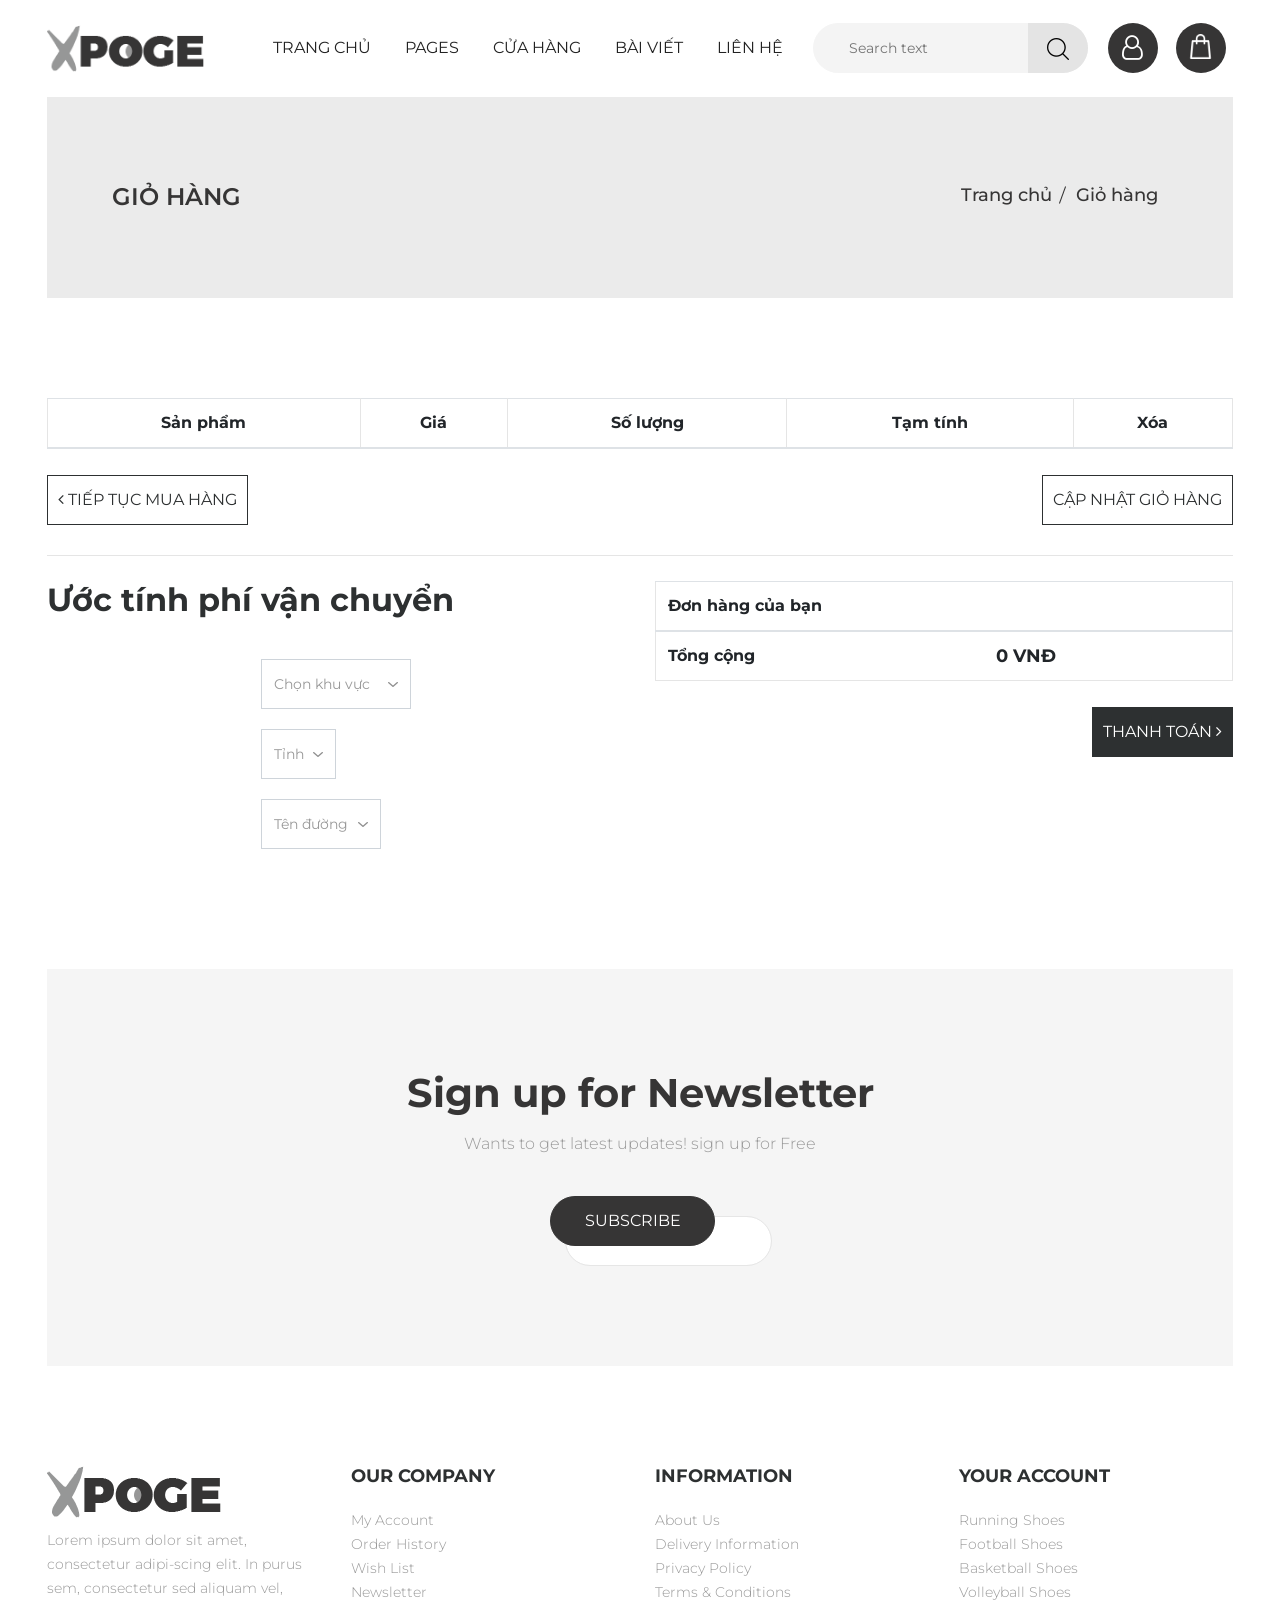
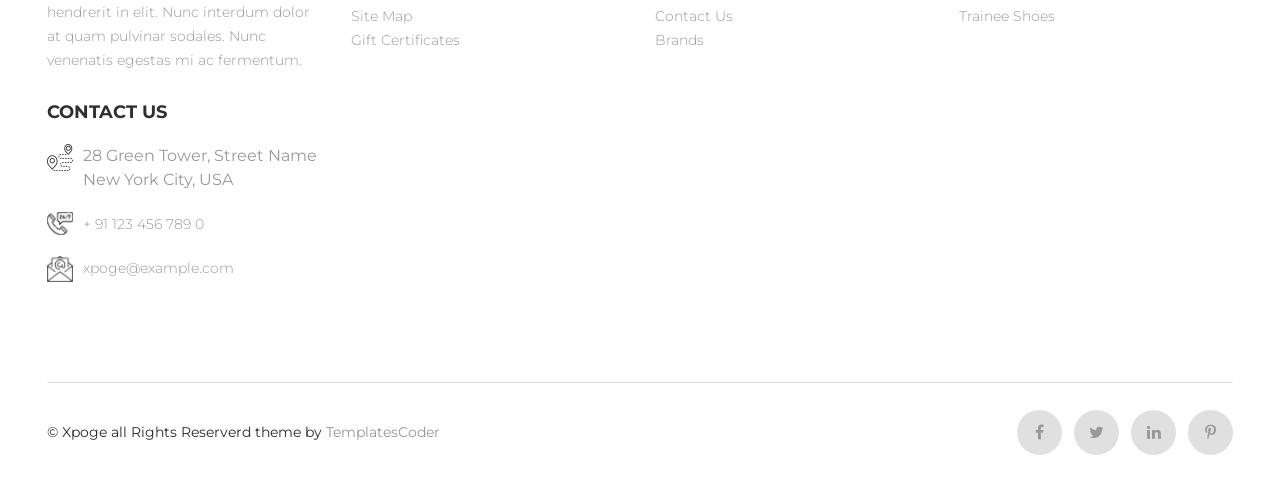
==== commit a8ae572b: "commit" ====
--- a/cart.html
+++ b/cart.html
@@ -1,429 +1,503 @@
-
-<!doctype html>
+<!DOCTYPE html>
 <html lang="en">
-
-<head>
-  <meta charset="utf-8">
-  <meta name="viewport" content="width=device-width, initial-scale=1, shrink-to-fit=no">
-  <meta name="author" content="Untree.co">
-
-
-  <meta name="description" content="" />
-  <meta name="keywords" content="" />
-
-  <link rel="preconnect" href="https://fonts.googleapis.com">
-  <link rel="preconnect" href="https://fonts.gstatic.com" crossorigin>
-  <link href="https://fonts.googleapis.com/css2?family=Mulish:ital,wght@0,300;0,400;0,700;1,700&family=Playfair+Display:ital,wght@0,400;0,700;1,400;1,700&display=swap" rel="stylesheet">
-
-
-  <link rel="stylesheet" href="css/bootstrap.min.css">
-  <link rel="stylesheet" href="css/animate.min.css">
-  <link rel="stylesheet" href="css/owl.carousel.min.css">
-  <link rel="stylesheet" href="css/owl.theme.default.min.css">
-  <link rel="stylesheet" href="css/jquery.fancybox.min.css">
-  <link rel="stylesheet" href="fonts/icomoon/style.css">
-  <link rel="stylesheet" href="fonts/flaticon/font/flaticon.css">
-  <link rel="stylesheet" href="css/aos.css">
-  <link rel="stylesheet" href="css/style.css">
-
-  <title>Thanh toán</title>
-</head>
-
-<body>
-
-  <div class="search-form" id="search-form">
-    <form action="">
-      <input type="search" class="form-control" placeholder="Enter keyword to search...">
-      <button class="button">
-        <svg width="1em" height="1em" viewBox="0 0 16 16" class="bi bi-search" fill="currentColor" xmlns="http://www.w3.org/2000/svg">
-          <path fill-rule="evenodd" d="M10.442 10.442a1 1 0 0 1 1.415 0l3.85 3.85a1 1 0 0 1-1.414 1.415l-3.85-3.85a1 1 0 0 1 0-1.415z"/>
-          <path fill-rule="evenodd" d="M6.5 12a5.5 5.5 0 1 0 0-11 5.5 5.5 0 0 0 0 11zM13 6.5a6.5 6.5 0 1 1-13 0 6.5 6.5 0 0 1 13 0z"/>
-        </svg>
-      </button>
-      <button class="button">
-        <div class="close-search">
-          <span class="icofont-close js-close-search"></span>
-        </div>
-      </button>
-
-    </form>
-  </div>
-
-  <div class="site-mobile-menu">
-    <div class="site-mobile-menu-header">
-      <div class="site-mobile-menu-close">
-        <span class="icofont-close js-menu-toggle"></span>
-      </div>
-    </div>
-    <div class="site-mobile-menu-body"></div>
-  </div>
-
-
-
-  <nav class="site-nav mb-5">
-    <div class="sticky-nav js-sticky-header">
-
-      <div class="container position-relative">
-        <div class="site-navigation text-center dark">
-          <a href="index.html" class="logo menu-absolute m-0">TreeStore<span class="text-primary">.</span></a>
-
-          <ul class="js-clone-nav pl-0 d-none d-lg-inline-block site-menu">
-						<li class="active"><a href="index.html">Trang chủ</a></li>
-						<li class="has-children">
-							<a href="shop.html">Sản phẩm</a>
-							<ul class="dropdown">
-								<li><a href="shop.html">Áo thun</a></li>
-								<li><a href="shop.html">Áo sơ mi</a></li>
-								<li><a href="shop.html">Quần</a></li>
-								<li><a href="shop.html">Đồng hồ</a></li>
-								<li><a href="shop.html">Giày</a></li>
-							</ul>
-						</li>
-						<li class="has-children">
-							<a href="#">Giới thiệu</a>
-							<ul class="dropdown">
-								<li><a href="#">Về chúng tôi</li>
-								<li><a href="#">Liên hệ</a></li>
-								<li><a href="#">Giỏ hàng</a></li>
-								<li><a href="#">Thanh toán</a></li>
-							</ul>
-						</li>
-
-					</ul>
-
-
-
-
-          <div class="menu-icons">
-
-            <a href="#" class="btn-custom-search" id="btn-search">
-              <svg width="1em" height="1em" viewBox="0 0 16 16" class="bi bi-search" fill="currentColor" xmlns="http://www.w3.org/2000/svg">
-                <path fill-rule="evenodd" d="M10.442 10.442a1 1 0 0 1 1.415 0l3.85 3.85a1 1 0 0 1-1.414 1.415l-3.85-3.85a1 1 0 0 1 0-1.415z"/>
-                <path fill-rule="evenodd" d="M6.5 12a5.5 5.5 0 1 0 0-11 5.5 5.5 0 0 0 0 11zM13 6.5a6.5 6.5 0 1 1-13 0 6.5 6.5 0 0 1 13 0z"/>
-              </svg>
-            </a>
-
-            <a href="/dang nhap/signin.html" class="user-profile">
-              <svg width="1em" height="1em" viewBox="0 0 16 16" class="bi bi-person" fill="currentColor" xmlns="http://www.w3.org/2000/svg">
-                <path fill-rule="evenodd" d="M13 14s1 0 1-1-1-4-6-4-6 3-6 4 1 1 1 1h10zm-9.995-.944v-.002.002zM3.022 13h9.956a.274.274 0 0 0 .014-.002l.008-.002c-.001-.246-.154-.986-.832-1.664C11.516 10.68 10.289 10 8 10c-2.29 0-3.516.68-4.168 1.332-.678.678-.83 1.418-.832 1.664a1.05 1.05 0 0 0 .022.004zm9.974.056v-.002.002zM8 7a2 2 0 1 0 0-4 2 2 0 0 0 0 4zm3-2a3 3 0 1 1-6 0 3 3 0 0 1 6 0z"/>
-              </svg>
-            </a>
-
-            <a href="cart.html" class="cart">
-              <span class="item-in-cart">2</span>
-              <svg width="1em" height="1em" viewBox="0 0 16 16" class="bi bi-cart" fill="currentColor" xmlns="http://www.w3.org/2000/svg">
-                <path fill-rule="evenodd" d="M0 1.5A.5.5 0 0 1 .5 1H2a.5.5 0 0 1 .485.379L2.89 3H14.5a.5.5 0 0 1 .491.592l-1.5 8A.5.5 0 0 1 13 12H4a.5.5 0 0 1-.491-.408L2.01 3.607 1.61 2H.5a.5.5 0 0 1-.5-.5zM3.102 4l1.313 7h8.17l1.313-7H3.102zM5 12a2 2 0 1 0 0 4 2 2 0 0 0 0-4zm7 0a2 2 0 1 0 0 4 2 2 0 0 0 0-4zm-7 1a1 1 0 1 0 0 2 1 1 0 0 0 0-2zm7 0a1 1 0 1 0 0 2 1 1 0 0 0 0-2z"/>
-              </svg>
-            </a>
-
-          </div>
-
-          <a href="#" class="burger ml-auto float-right site-menu-toggle js-menu-toggle d-inline-block d-lg-none" data-toggle="collapse" data-target="#main-navbar">
-            <span></span>
-          </a>
-
-        </div>
-      </div>
-    </div>
-  </nav>
-
-
-  <div class="page-heading bg-light">
-    <div class="container">
-      <div class="row align-items-end text-center">
-        <div class="col-lg-7 mx-auto">
-          <h1>Thanh toán</h1>  
-          <p class="mb-4"><a href="index.html">Home</a> / <strong>Thanh toán</strong></p>        
-        </div>
-      </div>
-    </div>
-  </div>
-
-  
-
-  <div class="untree_co-section">
-    <div class="container">
-      <div class="row mb-5">
-        <form class="col-md-12" method="post">
-          <div class="site-blocks-table">
-            <table class="table table-bordered">
-              <thead>
-                <tr>
-                  <th class="product-thumbnail">Hình ảnh</th>
-                  <th class="product-name">Tên sản phẩm</th>
-                  <th class="product-price">Giá</th>
-                  <th class="product-quantity">Số lượng</th>
-                  <th class="product-total">Tổng tiền</th>
-                  <th class="product-remove">Xóa</th>
-                </tr>
-              </thead>
-              <tbody>
-                <tr>
-                  <td class="product-thumbnail">
-                    <img src="images/2.jpg" alt="Image" class="img-fluid">
-                  </td>
-                  <td class="product-name">
-                    <h2 class="h5 text-black">ÁO KHOÁC DA REGULAR PHỐI VAIt</h2>
-                  </td>
-                  <td class="gia">645.000</td>
-                  <td>
-                    <div class="input-group mb-3" style="max-width: 120px;">
-                      <div class="input-group-prepend">
-                        <button class="btn btn-outline-black js-btn-minus" type="button">&minus;</button>
-                      </div>
-                      <input type="text" class="form-control text-center" value="1" placeholder="" aria-label="Example text with button addon" aria-describedby="button-addon1">
-                      <div class="input-group-append">
-                        <button class="btn btn-outline-black js-btn-plus" type="button">&plus;</button>
-                      </div>
-                    </div>
-
-                  </td>
-                  <td>645.000</td>
-                  <td><a href="#" class="btn btn-black btn-sm">X</a></td>
-                </tr>
-
-                <tr>
-                  <td class="product-thumbnail">
-                    <img src="images/6.jpg" alt="Image" class="img-fluid">
-                  </td>
-                  <td class="product-name">
-                    <h2 class="h5 text-black">QUẦN JEANS ĐEN REGULAR XẾP LI</h2>
-                  </td>
-                  <td class="gia">555.000</td>
-                  <td>
-                    <div class="input-group mb-3" style="max-width: 120px;">
-                      <div class="input-group-prepend">
-                        <button class="btn btn-outline-black js-btn-minus" type="button">&minus;</button>
-                      </div>
-                      <input  type="text" class="form-control text-center" value="1" placeholder="" aria-label="Example text with button addon" aria-describedby="button-addon1">
-                      <div class="input-group-append">
-                        <button class="btn btn-outline-black js-btn-plus" type="button">&plus;</button>
-                      </div>
-                    </div>
-
-                  </td>
-                  <td>555.000</td>
-                  <td><a href="#" class="btn btn-black btn-sm">X</a></td>
-                </tr>
-              </tbody>
-            </table>
-          </div>
-        </form>
-      </div>
-      <div class="row">
-        <div class="col-md-6">
-          <div class="row mb-5">
-            <div class="col-md-6 mb-3 mb-md-0">
-              <button class="btn btn-black btn-sm btn-block">Cập nhật giỏ hàng</button>
-            </div>
-            <div class="col-md-6">
-              <button class="btn btn-outline-black btn-sm btn-block">Tiếp tục mua sắm</button>
-            </div>
-          </div>
-          <div class="row">
-            <div class="col-md-12">
-              <label class="text-black h4" for="coupon">Ưu đãi</label>
-              <p>Nhập giảm giá nếu có.</p>
-            </div>
-            <div class="col-md-8 mb-3 mb-md-0">
-              <input type="text" class="form-control py-3" id="coupon" placeholder="Mã giảm giá">
-            </div>
-            <div class="col-md-4">
-              <button class="btn btn-black">Áp dụng</button>
-            </div>
-          </div>
-        </div>
-
-
-        
-        <div class="col-md-6 pl-5">
-          <div class="row justify-content-end">
-            <div class="col-md-7">
-              <div class="row">
-                <div class="col-md-12 text-right border-bottom mb-5">
-                  <h3 class="text-black h4 text-uppercase">Tiền đơn hàng</h3>
-                </div>
-              </div>
-              <div class="row mb-3">
-                <div class="col-md-6">
-                  <span class="text-black">Tạm tính</span>
-                </div>
-                <div class="col-md-6 text-right">
-                  <strong class="text-black">1200.000</strong>
-                </div>
-              </div>
-              <div class="row mb-5">
-                <div class="col-md-6">
-                  <span class="text-black">Tổng tiền</span>
-                </div>
-                <div class="col-md-6 text-right">
-                  <strong class="text-black">1200.000</strong>
-                </div>
-              </div>
-
-              <div class="row">
-                <div class="col-md-12">
-                  <button class="btn btn-black btn-lg py-3 btn-block" onclick="window.location='checkout.html'">Thanh toán</button>
-                </div>
-              </div>
-            </div>
-          </div>
-        </div>
-      </div>
-    </div>
-  </div>
-
-
-  <div class="untree_co-section bg-light">
-		<div class="container">
-			<div class="row align-items-stretch">
-				<div class="col-12 col-sm-6 col-md-4 mb-3 mb-md-0">
-					<div class="feature h-100">
-						<div class="icon mb-4">
-							<svg width="1em" height="1em" viewBox="0 0 16 16" class="bi bi-truck" fill="currentColor" xmlns="http://www.w3.org/2000/svg">
-								<path fill-rule="evenodd" d="M0 3.5A1.5 1.5 0 0 1 1.5 2h9A1.5 1.5 0 0 1 12 3.5v7h-1v-7a.5.5 0 0 0-.5-.5h-9a.5.5 0 0 0-.5.5v7a.5.5 0 0 0 .5.5v1A1.5 1.5 0 0 1 0 10.5v-7zM4.5 11h6v1h-6v-1z"/>
-								<path fill-rule="evenodd" d="M11 5h2.02a1.5 1.5 0 0 1 1.17.563l1.481 1.85a1.5 1.5 0 0 1 .329.938V10.5a1.5 1.5 0 0 1-1.5 1.5h-1v-1h1a.5.5 0 0 0 .5-.5V8.35a.5.5 0 0 0-.11-.312l-1.48-1.85A.5.5 0 0 0 13.02 6H12v4.5h-1V5zm-8 8a1 1 0 1 0 0-2 1 1 0 0 0 0 2zm0 1a2 2 0 1 0 0-4 2 2 0 0 0 0 4z"/>
-								<path fill-rule="evenodd" d="M12 13a1 1 0 1 0 0-2 1 1 0 0 0 0 2zm0 1a2 2 0 1 0 0-4 2 2 0 0 0 0 4z"/>
-							</svg>
-						</div>
-						<h4>THANH TOÁN VÀ GIAO HÀNG</h4>
-						<p>Miễn phí vận chuyển cho đơn hàng trên 499.000 VNĐ</br>
-							- Giao hàng và thu tiền tận nơi</br>
-							- Chuyển khoản và giao hàng</br>
-							- Mua hàng tại shop
-						</p>
+	<head>
+	<!-- Basic Page Needs -->
+    <meta charset="utf-8">
+    <title>Xpoge</title>
+
+	<!-- Mobile Specific Metas -->
+    <meta name="viewport" content="width=device-width, initial-scale=1, maximum-scale=1">
+    <link type="image/x-icon" href="images/fav-icon.png" rel="icon">
+
+    <!-- CSS -->
+    <link rel="stylesheet" type="text/css" href="css/font-awesome.min.css">
+    <link rel="stylesheet" type="text/css" href="css/bootstrap.min.css">
+    <link rel="stylesheet" type="text/css" href="css/shoes.css">
+    <link rel="stylesheet" type="text/css" href="css/responsive.css">
+	<style>
+		form {
+  width: 150px;
+  margin: 0 auto;
+  text-align: center;
+  padding-top: 20px;
+}
+
+.value-button {
+  display: inline-block;
+  border: 1px solid #ddd;
+  margin: 0px;
+  width: 40px;
+  height: 40px;
+  text-align: center;
+  vertical-align: middle;
+  padding: 11px 0;
+  background: #eee;
+  -webkit-touch-callout: none;
+  -webkit-user-select: none;
+  -khtml-user-select: none;
+  -moz-user-select: none;
+  -ms-user-select: none;
+  user-select: none;
+}
+
+.value-button:hover {
+  cursor: pointer;
+}
+
+form #decrease {
+  margin-right: -4px;
+  border-radius: 8px 0 0 8px;
+}
+
+form #increase {
+  margin-left: -4px;
+  border-radius: 0 8px 8px 0;
+}
+
+form #input-wrap {
+  margin: 0px;
+  padding: 0px;
+}
+
+input#number {
+  text-align: center;
+  border: none;
+  border-top: 1px solid #ddd;
+  border-bottom: 1px solid #ddd;
+  margin: 0px;
+  width: 40px;
+  height: 40px;
+}
+
+input[type=number]::-webkit-inner-spin-button,
+input[type=number]::-webkit-outer-spin-button {
+    -webkit-appearance: none;
+    margin: 0;
+}
+	</style>
+	</head>
+	<body>
+
+		<!-- Start preloader -->
+		<!-- <div id="preloader"></div> -->
+		<!-- End preloader -->
+
+		<!-- Search Screen start -->
+		<div class="sidebar-search-wrap">
+		    <div class="sidebar-table-container">
+			    <div class="sidebar-align-container">
+			        <div class="search-closer right-side"></div>
+			        <div class="search-container">
+			          <form method="get" id="search-form">
+			            <input type="text" id="s" class="search-input" name="s" placeholder="Search text">
+			          </form>
+			          <span>Search and Press Enter</span>
+			        </div>
+			    </div>
+		    </div>
+		</div>
+		<!-- Search Screen end -->
+
+		<div class="main" id="main">
+			<header class="header transition">
+				<div class="container position-r">
+					<div class="row">
+						<div class="col-lg-2 col-md-4 col-6 align-flax">
+				            <div class="navbar-header">
+					            <a class="navbar-brand" href="index.html">
+					                <img alt="logo" src="images/logo.png" class="transition">
+					            </a> 
+				            </div>
+					    </div>
+					    <div class="col-lg-10 col-md-8 col-6 position-i">
+							<div class="menu-left transition">
+								<div class="menu">
+									<ul>
+										<li>
+											<a href="index.html">Trang chủ</a>
+										</li>
+										<li class="dropdown">
+											<span class="opener plus"></span>
+											<a href="shop.html">Pages</a>
+											<div class="megamenu">
+												<div class="megamenu-inner">
+													<ul>
+														<li><a href="about.html">About Us</a></li>
+														<li><a href="shop-list.html">Shop List</a></li>
+														<li><a href="product-detail.html">Product Detail</a></li>
+														<li><a href="wishlist.html">Wishlist</a></li>
+														<li><a href="404.html">404</a></li>
+													</ul>
+												</div>
+											</div>
+										</li>
+										<li class="dropdown">
+											<span class="opener plus"></span>
+											<a href="shop.html">Cửa hàng</a>
+											<!-- <div class="megamenu full">
+												<div class="megamenu-inner">
+													<div class="row">
+														<div class="col-xl-3 col-lg-3 col-md-3 display-nr">
+															<div class="shop-img-in">
+																<div class="row">
+																	<div class="col-xl-12 col-lg-12 col-md-12 pb-10">
+																		<a href="product-detail.html" class="img-drop-bottom">
+																				<img src="images/menu.jpg" class="transition" alt="img">
+																			</a>
+																	</div>
+																</div>
+															</div>
+														</div>
+														<div class="col-xl-3 col-lg-3 col-md-12">
+															<a href="shop.html" class="megamenu-title">Chap Shoes</a>
+															<ul>
+																<li><a href="shop.html">Hessian Shoes</a></li>
+																<li><a href="shop.html">Postillion Shoes</a></li>
+																<li><a href="shop.html">Cowboy Shoes</a></li>
+																<li><a href="shop.html">Paddock Shoes</a></li>
+																<li><a href="shop.html">Postillion Shoes</a></li>
+																<li><a href="shop.html">Cowboy Shoes</a></li>
+																<li><a href="shop.html">Paddock Shoes</a></li>
+															</ul>
+														</div>
+														<div class="col-xl-3 col-lg-3 col-md-12">
+															<a href="shop.html" class="megamenu-title">Fashion Shoes</a>
+															<ul>
+																<li><a href="shop.html">Opinga</a></li>
+																<li><a href="shop.html">Rocker Bottom</a></li>
+																<li><a href="shop.html">Clog</a></li>
+																<li><a href="shop.html">Driving Moccasins</a></li>
+																<li><a href="shop.html">High Heeled</a></li>
+																<li><a href="shop.html">Rocker Bottom</a></li>
+																<li><a href="shop.html">Clog</a></li>
+															</ul>
+														</div>
+														<div class="col-xl-3 col-lg-3 col-md-12">
+															<a href="shop.html" class="megamenu-title">Product Types</a>
+															<ul>
+																<li><a href="shop.html">Hessian Shoes</a></li>
+																<li><a href="shop.html">Postillion Shoes</a></li>
+																<li><a href="shop.html">Cowboy Shoes</a></li>
+																<li><a href="shop.html">Paddock Shoes</a></li>
+																<li><a href="shop.html">Postillion Shoes</a></li>
+																<li><a href="shop.html">Cowboy Shoes</a></li>
+																<li><a href="shop.html">Paddock Shoes</a></li>
+															</ul>
+														</div>
+													</div>
+												</div>
+											</div> -->
+										</li>
+										<li class="dropdown">
+											<span class="opener plus"></span>
+											<a href="blog-left.html">Bài viết</a>
+											<div class="megamenu">
+												<div class="megamenu-inner">
+													<ul>
+														<li><a href="blog-left.html">Blog Left</a></li>
+														<li><a href="blog-right.html">Blog Right</a></li>
+														<li><a href="blog-detail.html">Blog Detail</a></li>
+													</ul>
+												</div>
+											</div>
+										</li>
+										<li>
+											<a href="contact.html">Liên hệ</a>
+										</li>
+									</ul>
+								</div>
+							</div>
+							<div class="search-right">
+								<div class="menu-toggle"><span></span></div>
+								<div class="search-menu">
+									<input type="text" name="search" class="search-input" placeholder="Search text">
+									<input type="submit" name="submit" class="search-btn">
+									<div class="search-button-i transition">
+										<img src="images/search.png" class="position-r transition" alt="search">
+									</div>
+								</div>
+								<ul class="login-cart">
+									<li>
+										<div class="login-head">
+											<a href="login.html"><i class="fa fa-user-o" aria-hidden="true"></i></a>
+										</div>
+									</li>
+									<li>
+										<div class="cart-menu">
+											<a class="cart-icon position-r" href="cart.html">
+												<img src="images/car-icon-w.png" class="position-r transition" alt="cart" >
+											</a>  
+										</div>
+									</li>
+								</ul>
+							</div>
+						</div>
 					</div>
 				</div>
-				<div class="col-12 col-sm-6 col-md-4 mb-3 mb-md-0">
-					<div class="feature h-100">
-						<div class="icon mb-4">
-							<svg width="1em" height="1em" viewBox="0 0 16 16" class="bi bi-shield-lock" fill="currentColor" xmlns="http://www.w3.org/2000/svg">
-								<path fill-rule="evenodd" d="M5.443 1.991a60.17 60.17 0 0 0-2.725.802.454.454 0 0 0-.315.366C1.87 7.056 3.1 9.9 4.567 11.773c.736.94 1.533 1.636 2.197 2.093.333.228.626.394.857.5.116.053.21.089.282.11A.73.73 0 0 0 8 14.5c.007-.001.038-.005.097-.023.072-.022.166-.058.282-.111.23-.106.525-.272.857-.5a10.197 10.197 0 0 0 2.197-2.093C12.9 9.9 14.13 7.056 13.597 3.159a.454.454 0 0 0-.315-.366c-.626-.2-1.682-.526-2.725-.802C9.491 1.71 8.51 1.5 8 1.5c-.51 0-1.49.21-2.557.491zm-.256-.966C6.23.749 7.337.5 8 .5c.662 0 1.77.249 2.813.525a61.09 61.09 0 0 1 2.772.815c.528.168.926.623 1.003 1.184.573 4.197-.756 7.307-2.367 9.365a11.191 11.191 0 0 1-2.418 2.3 6.942 6.942 0 0 1-1.007.586c-.27.124-.558.225-.796.225s-.526-.101-.796-.225a6.908 6.908 0 0 1-1.007-.586 11.192 11.192 0 0 1-2.417-2.3C2.167 10.331.839 7.221 1.412 3.024A1.454 1.454 0 0 1 2.415 1.84a61.11 61.11 0 0 1 2.772-.815z"/>
-								<path d="M9.5 6.5a1.5 1.5 0 1 1-3 0 1.5 1.5 0 0 1 3 0z"/>
-								<path d="M7.411 8.034a.5.5 0 0 1 .493-.417h.156a.5.5 0 0 1 .492.414l.347 2a.5.5 0 0 1-.493.585h-.835a.5.5 0 0 1-.493-.582l.333-2z"/>
-							</svg>
-						</div>
-						<h4>THẺ THÀNH VIÊN</h4>
-						<p>Chế độ ưu đãi thành viên VIP: </br>
-							- 5% cho thành viên Bạc </br>
-							- 10% cho thành viên Vàng </br>
-							- 15% cho thành viên Kim cương
-						</p>
+			</header>
+
+			<section class="page-banner">
+				<div class="container">
+					<div class="page-banner-in">
+						<div class="row">
+							<div class="col-xl-6 col-lg-6 col-12">
+								<h1 class="page-banner-title text-uppercase">Giỏ hàng</h1>
+							</div>
+							<div class="col-xl-6 col-lg-6 col-12">
+								<ul class="right-side">
+									<li><a href="index.html">Trang chủ</a></li>
+									<li>Giỏ hàng</li>
+								</ul>
+							</div>
+						</div>
 					</div>
 				</div>
-				<div class="col-12 col-sm-6 col-md-4 mb-3 mb-md-0">
-					<div class="feature h-100">
-						<div class="icon mb-4">
-							<svg width="1em" height="1em" viewBox="0 0 16 16" class="bi bi-arrow-counterclockwise" fill="currentColor" xmlns="http://www.w3.org/2000/svg">
-								<path fill-rule="evenodd" d="M12.83 6.706a5 5 0 0 0-7.103-3.16.5.5 0 1 1-.454-.892A6 6 0 1 1 2.545 5.5a.5.5 0 1 1 .91.417 5 5 0 1 0 9.375.789z"/>
-								<path fill-rule="evenodd" d="M7.854.146a.5.5 0 0 0-.708 0l-2.5 2.5a.5.5 0 0 0 0 .708l2.5 2.5a.5.5 0 1 0 .708-.708L5.707 3 7.854.854a.5.5 0 0 0 0-.708z"/>
-							</svg>
-						</div>
-						<h5>GIỜ MỞ CỬA</h5>
-						<p> 8h30 đến 22:00</br>
-							- Tất cả các ngày trong tuần</br>
-							- Áp dụng cho tất cả các chi nhánh hệ thống cửa hàng
-						</p>
+			</section>
+
+			<section class="pt-100">
+				<div class="container">
+					<div class="wishlist-table">
+						<div class="responsive-table">
+							<table class="table border text-center">
+								<thead>
+									<tr>
+										<th>Sản phẩm</th>
+										<th>Giá</th>
+										<th>Số lượng</th>
+										<th>Tạm tính</th>
+										<th>Xóa</th>
+									</tr>
+								</thead>
+								<tbody id="giohang">
+									<!-- <tr>
+										<td class="text-left">
+											<div class="seller-box align-flax w-100">
+												<div class="seller-img">
+													<a href="product-detail.html" class="display-b">
+														<img src="images/product-1.jpg" alt="shoes" class="transition">
+													</a>
+												</div>
+												<div class="seller-contain pl-15">
+													<a href="product-detail.html" class="product-name text-uppercase">men's harpoon 2 eye boot</a>
+												</div>
+											</div>
+										</td>
+										<td><span class="price">$70.00</span></td>
+										<td>
+											<select data-id="100" class="quantity_cart" name="quantity_cart">
+					                          	<option selected="" value="1">1</option>
+					                          	<option value="2">2</option>
+					                          	<option value="3">3</option>
+					                          	<option value="4">4</option>
+					                        </select>
+										</td>
+										<td><span class="price">$70.00</span></td>
+										<td>
+											<ul>
+												
+												<li><a href="#">X</a></li>
+											</ul>
+										</td>
+									</tr> -->
+									
+								</tbody>
+							</table>
+						</div>
+						<div class="row">
+							<div class="col-md-6">
+								<div class="share-wishlist shoping-con">
+									<a href="shop.html" class="btn"><i class="fa fa-angle-left"></i> Tiếp tục mua hàng</a>
+								</div>
+							</div>
+							<div class="col-md-6">
+								<div class="share-wishlist">
+									<a href="#" class="btn">Cập nhật giỏ hàng</a>
+								</div>
+							</div>
+						</div>
+						<div class="estimate">
+							<div class="row">
+								<div class="col-md-6">
+									<h2 class="reviews-head pb-20">Ước tính phí vận chuyển</h2>
+									<form class="main-form">
+										<div class="row">
+											<div class="col-12">
+												<div class="form-group">
+													<select class="form-control">
+								                        <option selected="" value="">Chọn khu vực</option>
+								                        <option value="1">India</option>
+								                        <option value="2">China</option>
+								                        <option value="3">Pakistan</option>
+								                    </select>
+												</div>
+											</div>
+											<div class="col-md-7">
+												<div class="form-group">
+													<select class="form-control">
+								                        <option selected="" value="">Tỉnh</option>
+								                        <option value="1">---</option>
+								                    </select>
+												</div>
+											</div>
+											<div class="col-md-10">
+												<div class="form-group">
+													<select class="form-control">
+								                        <option selected="" value="">Tên đường</option>
+								                        <option value="1">---</option>
+								                    </select>
+												</div>
+											</div>
+										</div>
+									</form>
+								</div>
+								<div class="col-md-6">
+									<div class="cart-total-table">
+										<div class="responsive-table">
+											<table class="table border">
+												<thead>
+													<tr>
+														<th colspan="2">Đơn hàng của bạn</th>
+													</tr>
+												</thead>
+												<tbody>
+								                    <!-- <tr>
+								                      	<td>Tạm tính</td>
+								                      	<td>
+								                        	<div class="price-box"> 
+								                          		<span class="price">$160.00</span> 
+								                        	</div>
+								                      	</td>
+								                    </tr> -->
+								                    <!-- <tr>
+								                      	<td>Phí vận chuyển</td>
+								                      	<td>
+								                        	<div class="price-box"> 
+								                          		<span class="price">$0.00</span> 
+								                        	</div>
+								                      	</td>
+								                    </tr> -->
+								                    	<tr>
+								                      	<td class="payable"><b>Tổng cộng</b></td>
+								                      	<td>
+								                        	<div class="price-box"> 
+								                          		<span class="price"><div id="total-price"> </div></span> 
+								                        	</div>
+								                      	</td>
+								                    </tr>
+								                </tbody>
+											</table>
+										</div>
+										<div class="share-wishlist">
+											<a href="checkout.html" class="btn btn-color">Thanh toán <i class="fa fa-angle-right"></i></a>
+										</div>
+									</div>
+								</div>
+							</div>
+						</div>
 					</div>
 				</div>
-			</div>
-		</div>
-	</div>
-
-	<div class="site-footer">
-
-
-		<div class="container">
-			<div class="row justify-content-between">
-				<div class="col-lg-5">
-					<div class="widget mb-4">
-						<h3 class="mb-2">Về chúng tôi</h3>
-						<p>Không ngừng sáng tạo và tỉ mỉ từ công đoạn sản xuất đến các khâu dịch vụ, nhằm mang đến cho Quý Khách Hàng những trải nghiệm mua sắm đặc biệt nhất: sản phẩm chất lượng - dịch vụ hoàn hảo - xu hướng thời trang mới mẻ và tinh tế</p>
-					</div>
-					<div class="widget">
-						<h3>Đăng ký nhận email khuyến mãi</h3>
-						<form action="#" class="subscribe">
-							<div class="d-flex">
-								<input type="email" class="form-control" placeholder="Địa chỉ Email">
-								<input type="submit" class="btn btn-black" value="Đăng ký">
-							</div>
+			</section>
+
+			<section class="newsletter pt-100">
+				<div class="container">
+					<div class="newsletter-inner text-center ptb-100">
+						<h2 class="newsletter-title">Sign up for Newsletter</h2>
+						<p class="newsletter-sub">Wants to get latest updates! sign up for Free</p>
+						<form>
+						  <div class="form-group">
+						    <input type="email" class="form-control" placeholder="Your email address" required>
+						  </div>
+						  <button type="submit" class="form-btn text-uppercase">
+							<span class="sub-r">Subscribe</span> 
+							<i class="fa fa-send icon-r"></i>
+						</button>
 						</form>
-
-						
 					</div>
 				</div>
-				<div class="col-lg-2">
-					<div class="widget">
-						<h3>Hỗ trợ</h3> 
-						<ul class="list-unstyled">
-							<li><a href="#">Liên hệ chúng tôi</a></li>
-							<li><a href="#">Tài khoản</a></li>
-							<li><a href="#">Giao hàng</a></li>
-							<li><a href="#">Hoàn hàng</a></li>
-							<li><a href="#">Tin tức mới</a></li>   
-						</ul>
+			</section>
+
+			<div class="top-scrolling">
+				<a href="#main" class="scrollTo"><i class="fa fa-angle-up" aria-hidden="true"></i></a>
+			</div>
+
+			<footer class="footer pt-100">
+				<div class="container">
+					<div class="footer-inner">
+						<div class="footer-box">
+							<div class="footer-logo">
+								<a href="index.html"><img src="images/logo.png" alt="logo"></a>
+							</div>
+							<p class="footer-desc">Lorem ipsum dolor sit amet, consectetur adipi-scing elit. In purus sem, consectetur sed aliquam vel, hendrerit in elit. Nunc interdum dolor at quam pulvinar sodales. Nunc venenatis egestas mi ac fermentum.</p>
+						</div>
+						<div class="footer-box footer-static">
+							<span class="opener plus"></span>
+							<h2 class="footer-title text-uppercase">Our company</h2>
+							<ul class="footer-block-contant">
+								<li><a href="#">My Account</a></li>
+								<li><a href="#">Order History</a></li>
+								<li><a href="wishlist.html">Wish List</a></li>
+								<li><a href="#">Newsletter</a></li>
+								<li><a href="#">Site Map</a></li>
+								<li><a href="#">Gift Certificates</a></li>
+							</ul>
+						</div>
+						<div class="footer-box footer-static">
+							<span class="opener plus"></span>
+							<h2 class="footer-title text-uppercase">Information</h2>
+							<ul class="footer-block-contant">
+								<li><a href="about.html">About Us</a></li>
+								<li><a href="#">Delivery Information</a></li>
+								<li><a href="#">Privacy Policy</a></li>
+								<li><a href="#">Terms & Conditions</a></li>
+								<li><a href="contact.html">Contact Us</a></li>
+								<li><a href="#">Brands</a></li>
+							</ul>
+						</div>
+						<div class="footer-box footer-static m-0">
+							<span class="opener plus"></span>
+							<h2 class="footer-title text-uppercase">Your Account</h2>
+							<ul class="footer-block-contant">
+								<li><a href="#">Running Shoes</a></li>
+								<li><a href="#">Football Shoes</a></li>
+								<li><a href="#">Basketball Shoes</a></li>
+								<li><a href="#">Volleyball Shoes</a></li>
+								<li><a href="#">Trainee Shoes</a></li>
+							</ul>
+						</div>
+						<div class="footer-box footer-contact footer-static m-0">
+							<span class="opener plus"></span>
+							<h2 class="footer-title text-uppercase">Contact us</h2>
+							<ul class="footer-block-contant">
+								<li><img src="images/cont-1.png" alt="img"><span>28 Green Tower, Street Name <br>New York City, USA</span></li>
+								<li><img src="images/cont-2.png" alt="img"><a href="tel:+911234567890">+ 91 123 456 789 0</a></li>
+								<li><img src="images/cont-3.png" alt="img"><a href="mailto:xpoge@example.com">xpoge@example.com</a></li>
+							</ul>
+						</div>
+					</div>
+					<div class="copy-right mt-100">
+						<div class="row">
+							<div class="col-xl-6 col-lg-6 col-md-12">
+								<p class="copyright-text">&#169; Xpoge all Rights Reserverd theme by <a href="https://templatescoder.com/" target="_blank">TemplatesCoder</a></p>
+							</div>
+							<div class="col-xl-6 col-lg-6 col-md-12">
+								<ul>
+									<li><a href="#"><i class="fa fa-facebook" aria-hidden="true"></i></a></li>
+									<li><a href="#"><i class="fa fa-twitter" aria-hidden="true"></i></a></li>
+									<li><a href="#"><i class="fa fa-linkedin" aria-hidden="true"></i></a></li>
+									<li><a href="#"><i class="fa fa-pinterest-p" aria-hidden="true"></i></a></li>
+								</ul>
+							</div>
+						</div>
 					</div>
 				</div>
-				<div class="col-lg-2">
-					<div class="widget">
-						<h3>Hỗ trợ khách hàng</h3>
-						<ul class="list-unstyled">
-							<li><a href="#">Các câu hỏi thường gặp</a></li>
-							<li><a href="#">Hướng dẫn chọn size</a></li>
-							<li><a href="#">Hướng dẫn đặt hàng</a></li>
-							<li><a href="#">Chính sách đổi hàng</a></li>
-							<li><a href="#">Chính sách bảo mật</a></li>   
-						</ul>
-					</div>
-				</div>
-				<div class="col-lg-2">
-					<div class="widget">
-						<h3>Cửa hàng</h3>
-						<ul class="list-unstyled">
-							<li><a href="#">Hệ thống cửa hàng</a></li>
-							<li><a href="#">Thẻ quà tặng</a></li>
-							<li><a href="#">Ưu đãi sinh viên, học sinh</a></li>
-						</ul>
-					</div>
-				</div>
-				
-			</div>
-
-
-			<div class="row mt-5">
-				<div class="col-12 text-center">
-					<ul class="list-unstyled social">
-						<li><a href="#"><span class="icon-facebook"></span></a></li>
-						<li><a href="#"><span class="icon-instagram"></span></a></li>
-						<li><a href="#"><span class="icon-linkedin"></span></a></li>
-						<li><a href="#"><span class="icon-twitter"></span></a></li>
-					</ul>
-				</div>
-		
-
-				</div>
-			</div>
+			</footer>
 		</div>
-	</div>
-
-  <div id="overlayer"></div>
-  <div class="loader">
-    <div class="spinner-border" role="status">
-      <span class="sr-only">Loading...</span>
-    </div>
-  </div>
-
-  <script src="js/jquery-3.4.1.min.js"></script>
-  <script src="js/popper.min.js"></script>
-  <script src="js/bootstrap.min.js"></script>
-  <script src="js/owl.carousel.min.js"></script>
-  <script src="js/jquery.animateNumber.min.js"></script>
-  <script src="js/jquery.waypoints.min.js"></script>
-  <script src="js/jquery.fancybox.min.js"></script>
-  <script src="js/jquery.sticky.js"></script>
-  <script src="js/aos.js"></script>
-  <script src="js/custom.js"></script>
-  
-</body>
+	
+		<script src="js/jquery-3.4.1.min.js"></script>
+		<script src="js/custom.js"></script>
+		<!-- <script src="json/JSshowproductsindex.js"></script> -->
+		<script src="json/producthot.js"></script>
+		<script src="json/cart.js"></script>
+	</body>
 
 </html>
--- a/css/shoes.css
+++ b/css/shoes.css
@@ -0,0 +1,703 @@
+/* 
+* Google Fonts
+
+* BASIC STYLE
+  - General Style    
+  - Headings Style    
+  - Button Style    
+  - Form Style    
+  - Spacer Style
+  - Table Style
+
+* HEADER
+
+* CONTANT
+  - Banner Style
+  - Featured Products section
+  - offer Banner section
+  - Best Seller section
+  - Testimonial section
+  - Latest Blog section
+  - Brand slaider section
+  - Newslatter section
+  - Shop Page
+  - Shop List Page
+  - Product Detail Page
+  - Check Page
+  - Wishilist Page
+  - Contact Page
+  - Blog Left Page
+  - Blog Detail Page
+  - Cart Page
+  - About Page
+  - Login Page
+
+* FOOTER
+*/
+
+@import url('https://fonts.googleapis.com/css2?family=Montserrat:wght@300;400;500;600;700;900&display=swap');
+
+/*_______________________________________________________
+// BASIC STYLE  //----------------------------
+_______________________________________________________*/
+
+/*---------- General Style ------------*/
+*{box-sizing: border-box; outline: none !important;}
+body, html {height: 100%; margin: 0; padding: 0;}
+body{line-height: 24px; color: #999; font-size: 16px; font-family: 'Montserrat', sans-serif; font-weight: 400; letter-spacing: 0px; position: relative;}
+.container {max-width: 1750px;}
+img {height: auto; max-width: 100%; border: none; outline: none;}
+a, a:focus {outline: none !important; text-decoration: none; box-shadow: unset !important;}
+a {cursor: pointer; text-decoration: none; color: #999;}
+a:hover {color: #979797; text-decoration: none;}
+ul, li, label, span {list-style: none; padding: 0; margin: 0;}
+.transition, a, input, button{transition: all 0.4s ease 0s; -moz-transition: all 0.4s ease 0s; -webkit-transition: all 0.4s ease 0s; -o-transition: all 0.4s ease 0s;}
+.right-side {float: right;}
+.text-center {text-align: center;}
+.text-left {text-align: left;}
+.text-right {text-align: right;}
+.text-uppercase{text-transform: uppercase;}
+.align-flax{display: flex; align-items: center;}
+.justify-flex{display: flex; justify-content: center;}
+.w-100{width: 100%;}
+.m-w-130{min-width: 130px;}
+.display-b{display: block;}
+.position-i {position: initial;}
+.position-r{position: relative;}
+.bg{background-position: center; background-repeat: no-repeat; background-size: cover;}
+.hading-title{font-size: 35px; font-weight: 700; text-transform: uppercase; position: relative; padding-left: 10px;}
+.hading-title span{color: #979797;}
+.hading-title:before{content: "";position: absolute; top: 8px; left: 0; width: 1px; height: 25px; background: #979797;}
+.row.mfp-content-bg {margin: 0;}
+.mfp-iframe-holder .mfp-content {line-height: 0; width: 100%; max-width: 900px; height: 100%; max-height: 680px; padding: 30px 15px; background: #fff;}
+.mfp-iframe-scaler{width: 100%; height: 100%; padding: 0;}
+.mfp-iframe-scaler iframe {position: relative; background: #fff;}
+.mfp-iframe-holder .mfp-close {position: absolute; width: auto; color: #000; top: -5px; right: 2px;}
+.row.mfp-content-bg .product-detail-in ul:last-child{border: 0; padding-bottom: 0;}
+
+/* - Headings Style   //---------------- */
+h1, h2, h3, h4, h5, h6 {margin: 0; padding: 0; color: #2d3031; font-weight: 700}
+
+/*----------- Button Style -----------*/
+.owl-nav button{position: absolute; top: 50%; transform: translateY(-50%); font-size: 55px !important; background: rgb(54, 53, 53, .5) !important; color: #fff !important; width: 50px; height: 80px; transition: all 400ms ease;}
+.owl-nav button:hover{background: #363535 !important;}
+.owl-nav button span{display: none;}
+button.owl-prev{left: 0;}
+button.owl-prev:before{content: "\f104"; font-family: fontawesome;}
+button.owl-next{right: 0;}
+button.owl-next:before{content: "\f105"; font-family: fontawesome;}
+.btn{font-size: 16px; color: #2d3031; text-transform: uppercase; display: inline-block; border: 1px solid #2d3031; border-radius: 0; padding: 17px 36px; position: relative; overflow: hidden; z-index: 0;}
+.btn:hover{color: #fff;}
+.btn:before {content: ""; position: absolute; top: 0; left: -100%; width: 100%; height: 100%; background: #363535; z-index: -1; transition: all 400ms ease;}
+.btn:hover:before{left: 0;}
+.btn{box-shadow: unset;}
+.btn-2 {font-size: 14px; color: #2d3031; text-decoration: underline; font-weight: 700;}
+.btn-2:hover{text-decoration: underline;}
+.btn.small {padding: 8px 15px; font-weight: 400; font-size: 14px;}
+.btn-color {background: #2d3031;color: #fff;}
+.btn-color:before {content: unset;}
+.btn-color:hover{background: #000;}
+.owl-dots {text-align: center; padding-top: 60px;}
+.owl-carousel button.owl-dot {width: 40px; height: 5px; border: 1px solid #363535; border-radius: 0; margin: 0px 5px; transition: all 400ms ease;}
+.owl-carousel button.owl-dot.active{background: #363535; border-color: #363535;}
+
+/* - Form Style  //---------------- */
+.form-control:focus, input:focus{box-shadow: 0 0 10px 1px rgb(54, 53, 53, .2);}
+.form-group{margin-bottom: 20px;}
+textarea.form-control {padding: 15px .75rem;}
+.form-control{font-size: 14px; color: #999999; height: 50px; border-radius: 0;}
+.form-control:focus{border: 1px solid #ced4da;}
+.form-label{font-size: 16px; color: #363535; margin-bottom: 12px;}
+select{background: url(../images/select-icon.png) no-repeat scroll right 50% #fff !important; -webkit-appearance: none; -moz-appearance: none; appearance: none;}
+
+/* checkbox CSS Start */
+.check-box input, .radio input.radio-button {display: none;}
+.checkbox + label, .radio-button + label {cursor: pointer; line-height: 17px; padding-bottom: 4px; padding-left: 22px; padding-top: 4px; position: relative;}
+.checkbox:checked + label::before, .radio-button:checked + label::before {background: #2d3031 none repeat scroll 0 0; border-color: #2d3031;}
+.checkbox + label::before, .radio-button + label::before, .checkbox + label::after { content: ""; height: 16px; left: 0; position: absolute; top: 0; width: 16px; margin-top: 4px;}
+.checkbox + label::before, .radio-button + label::before {background: #fff none repeat scroll 0 0; border: 2px solid #d5d5d5; border-radius: 1.5px; -moz-border-radius: 1.5px; -webkit-border-radius: 1.5px; -o-border-radius: 1.5px;}
+.checkbox:checked + label::after {background-image: url("../images/check-box-icon.png"); background-repeat: no-repeat;}
+	input.radio-button:checked + label::before {background-image: url("../images/radio-icon.png"); background-repeat: no-repeat;}
+.radio-button + label::before {-webkit-border-radius: 50%; -moz-border-radius: 50%; -o-border-radius: 50%; border-radius: 50%;}
+.radio-btn label{position: relative;}
+.radio-btn label:before { content: ""; -webkit-appearance: none; background-color: transparent; border: 1px solid #333333; padding: 5px; border-radius: 50px; display: inline-block; position: relative; vertical-align: middle; cursor: pointer; margin-right: 8px; top: -1px;}
+.radio-btn input {display: none; cursor: pointer;}
+.radio-btn input:checked + label:before {background-color: #e9ecee; color: #99a1a7; border: 1px solid #0079bf;}
+.radio-btn input:checked + label:after {content: ''; width: 12px; height: 12px; border-radius: 50px; position: absolute; top: 6px; left: 0px; background: #000;}
+
+/* - Spacer Style  //---------------- */
+.ptb-100{padding-top: 100px; padding-bottom: 100px;}
+.ptb-120{padding-top: 120px; padding-bottom: 120px;}
+.pt-70{padding-top: 70px;}
+.pt-100{padding-top: 100px;}
+.pl-15{padding-left: 15px;}
+.pr-30{padding-right: 30px;}
+.pb-10{padding-bottom: 10px;}
+.pb-15{padding-bottom: 15px;}
+.pb-20{padding-bottom: 20px;}
+.pb-25{padding-bottom: 25px;}
+.mt-100{margin-top: 100px;}
+.mt-20 {margin-top: 20px;}
+.mb-15{margin-bottom: 15px;}
+.mb-25{margin-bottom: 25px;}
+.mb-30{margin-bottom: 30px;}
+.m-0{margin: 0;}
+.ml-0{margin-left: 0;}
+
+/* - Newsletter   //----------------- */
+#newslater-popup {max-width: 750px; margin: 0 auto; position: relative;}
+.nl-popup-main { display: block; background: url(../images/nl-popup-bg.jpg) no-repeat scroll 0 0; overflow: hidden; border-radius: 0px; -moz-border-radius: 0px; -webkit-border-radius: 0px; -o-border-radius: 0px;}
+.nl-popup-inner { border: 2px solid #2d3031; margin: 20px; display: block; overflow: hidden; border-radius: 0px; -moz-border-radius: 0px; -webkit-border-radius: 0px; -o-border-radius: 0px;}
+#newslater-popup .newsletter-inner {background: transparent; padding: 30px 50px;}
+#newslater-popup .newsletter-inner span.sub-title {color: #979797; display: block; font-weight: 600; font-size: 18px; margin-bottom: 30px;}
+#newslater-popup .newsletter-inner input {border: none; width: 100%; padding: 10px; margin-bottom: 20px;}
+#newslater-popup button.mfp-close { background-color: #2d3031; border-radius: 0px; -moz-border-radius: 0px; -webkit-border-radius: 0px; -o-border-radius: 0px; color: #fff; font-size: 35px; opacity: 1; right: 0; top: 0;}
+#newslater-popup .newsletter-inner .main_title {color: #2d3031;display: block;font-size: 32px;line-height: 45px;margin-bottom: 0;text-transform: none;}
+#newslater-popup .newsletter-inner p {margin-bottom: 22px;}
+#newslater-popup .check-box {margin-top: 30px;}
+
+/* preloader */
+#preloader {position: fixed; left: 0px; top: 0px; width: 100%; height: 100%; z-index: 9999; background: url(../images/loader.gif) center no-repeat #fff;}
+
+/*_______________________________________________________
+// HEADER STYLE  //----------------------------
+_______________________________________________________*/
+.header {padding: 20px 0px;}
+.header.sticky {position: fixed; top: 0; left: 0; background: #fff; z-index: 9; width: 100%; box-shadow: 0px 0px 15px 1px rgb(0, 0, 0, .2); padding: 10px 0px;}
+.menu-left{width: calc(100% - 500px); float: left; padding-right: 65px; padding-top: 4px}
+.menu ul{text-align: right;}
+.menu ul li{display: inline-block; padding: 16px 31px;}
+.menu ul li.dropdown{position: initial;}
+.menu ul li.dropdown a:after{border-color: rgba(0, 0, 0, 0) rgba(0, 0, 0, 0) #363535; border-style: solid; border-width: 11px; bottom: -38px; content: ""; left: 50%; opacity: 0; position: absolute; transition: all 400ms ease; transform: translate(-50%);}
+.sticky .menu ul li.dropdown a:after{bottom: -29px;}
+.menu ul li:first-child{padding-left: 0;}
+.menu ul li:last-child{padding-right: 0;}
+.menu ul li a{color: #222222; text-transform: uppercase; position: relative;}
+.menu ul li a:before{content: ""; position: absolute; bottom: -5px; left: 0; width: 0; height: 2px; background: #222222; transition: all 400ms ease;}
+.search-right{width: 500px; float: left; position: relative; top: 6px;}
+.search-menu{width: calc(100% - 125px); float: left; position: relative; padding-right: 20px;}
+.search-input{background: #f4f4f4; border: 1px solid #f4f4f4; border-radius: 50px; color: #363535; font-size: 14px; padding: 12px 65px 12px 35px; width: 100%; height: 50px}
+.search-btn{z-index: 1; opacity: 0;}
+.search-button-i, .search-btn{background: #e4e4e4; width: 60px; height: 50px; line-height: 50px; text-align: center; position: absolute; top: 0; right: 20px; border-radius: 50px; border-top-left-radius: 0; border-bottom-left-radius: 0; overflow: hidden;}
+.search-btn:hover + .search-button-i {background: #000;}
+.search-btn:hover + .search-button-i img{filter: invert(1) sepia(0) saturate(0) hue-rotate(175deg);}
+.cart-menu{padding-bottom: 10px;}
+.cart-menu > .cart-icon{background: #363535; display: block; border-radius: 100%; height: 50px; width: 50px; line-height: 45px; text-align: center; overflow: hidden;}
+.cart-menu:hover > .cart-icon{background: #000;}
+.cart-menu > .cart-icon img{top: 0; width: 25px;}
+.login-cart {width: 125px; float: left;}
+.login-cart li {display: inline-block; padding: 0px 7px;}
+.login-cart li:first-child {padding-left: 0;}
+.login-cart li:last-child {padding-right: 0;}
+.login-head a {background: #363535; display: block; border-radius: 100%; height: 50px; width: 50px; line-height: 50px; text-align: center; overflow: hidden; color: #fff; font-size: 24px;}
+.login-head a:hover{background: #000;}
+
+/*--------- Megamenu Css ---------*/
+.megamenu{display: none; background: #fff; border-top: 3px solid #363535; box-shadow: 0 6px 12px rgba(0, 0, 0, 0.2); color: #a4a4a4; padding: 30px; position: absolute; top: 79px; z-index: 2;}
+.sticky .megamenu {top: 70px;}
+.megamenu.full{width: calc(100% - 30px); left: 15px; text-align: left;}
+.megamenu-inner .megamenu-title{display: inline-block; color: #363535; text-transform: uppercase; font-weight: 600; margin-bottom: 4px; max-width: 100%; font-size: 14px;}
+.megamenu-inner .megamenu-title:before{content: unset;}
+.megamenu-inner .megamenu-title:after{content: unset !important;}
+.megamenu-inner ul{text-align: left;}
+.megamenu-inner ul li{display: block; padding: 4px 0px; position: relative; padding-left: 15px !important;}
+.megamenu-inner ul li:last-child {padding-bottom: 0;}
+.megamenu-inner ul li:before{content: ""; position: absolute; top: 14px; left: 0; width: 5px; height: 5px; background: #363535;}
+.megamenu-inner ul li a{color: #979797; font-size: 14px; text-transform: unset; left: 0;}
+.megamenu-inner ul li a:after{content: unset !important;}
+.megamenu-inner ul li a:before{content: unset;}
+.img-drop-bottom{overflow: hidden; display: block;}
+.img-drop-bottom:before{content: unset !important;}
+.img-drop-bottom img{transform: rotate(0deg) scale(1); width: 100%;}
+.img-drop-bottom:hover img{transform: rotate(2deg) scale(1.2);}
+.shop-img-in {height: 100%;}
+.shop-img-in .row{height: 100%;}
+.shop-img-in .img-drop-bottom{height: 100%;}
+.shop-img-in .img-drop-bottom img{height: 100%; object-fit: cover;}
+.menu-toggle {width: 25px; height: 30px; position: absolute; top: 5px; right: -35px; display: none;}
+.menu-toggle span, 
+.menu-toggle span:after, 
+.menu-toggle span:before{background: #363535; width: 100%; height: 2px; position: absolute; transition: all 400ms ease;}
+.menu-toggle span {top: 50%; transform: translateY(-50%);}
+.menu-toggle span:after, .menu-toggle span:before {content: ""; bottom: -8px;}
+.menu-toggle span:before {top: -8px;}
+.menu-toggle.active span {background: transparent !important;}
+.menu-toggle.active span:before {top: 0; transform: rotate(-45deg);}
+.menu-toggle.active span:after {top: 0; transform: rotate(45deg);}
+
+/* Search-popup */
+.sidebar-search-wrap, .sidebar-cart-wrap { background: #ffffff none repeat scroll 0 0; border-left: 1px solid #f7f7f7; height: 100%; opacity: 0; position: fixed; right: 0; top: 0; transition: all 0.4s ease 0s; -moz-transition: all 0.4s ease 0s; -webkit-transition: all 0.4s ease 0s; -o-transition: all 0.4s ease 0s; z-index: -1; width: 100%;}
+.sidebar-table-container, .sidebar-align-container {height: 100%; width: 100%;}
+.search-closer, .cart-closer {background: url("../images/sprite.png") -53px -1366px; height: 30px; width: 25px; cursor: pointer; float: right; margin: 8px 12px;}
+.search-container { clear: both; margin: 0 auto; overflow: hidden; padding: 40px; position: relative; text-align: center; top: 50%; transform: translateY(-50%); -moz-transform: translateY(-50%); -webkit-transform: translateY(-50%); -o-transform: translateY(-50%); width: 970px; max-width: 100%; z-index: 2;}
+.search-container input[type="text"] {border-left: medium none;border-right: medium none;border-top: medium none;-moz-box-shadow: none;-webkit-box-shadow: none;-o-box-shadow: none;box-shadow: none;color: #000000;height: auto;text-align: center;line-height: 65px;max-width: 100%;font-size: 30px !important;padding: 0 !important;font-weight: 500 !important;display: block;background: transparent;border-radius: 0;border: 0;border-bottom: 1px solid #000;}
+.search-container span {color: #979797; float: left; font-size: 12px; letter-spacing: 0.5px; margin-top: 27px; text-transform: uppercase; width: 100%;}
+
+/* Cart-dropdown - */
+.header-link-dropdown { background: #fff; border-top: 3px solid #363535; box-shadow: 0 6px 12px rgba(0, 0, 0, 0.2); -webkit-box-shadow: 0 6px 12px rgba(0, 0, 0, 0.2); -moz-box-shadow: 0 6px 12px rgba(0, 0, 0, 0.2); -o-box-shadow: 0 6px 12px rgba(0, 0, 0, 0.2);		 position: absolute; width: 350px; display: inline-block; right: 0; top: 100%; padding: 25px; transition: all 0.4s ease-in-out 0s; -webkit-transition: all 0.4s ease-in-out 0s; -moz-transition: all 0.4s ease-in-out 0s; -o-transition: all 0.4s ease-in-out 0s; z-index: 3; display: none;}
+.header-right-link .link-dropdown-list > li {position: relative; padding-bottom: 15px; margin-bottom: 15px; border-bottom: 1px solid #dedede;}
+.cart-dropdown ul li a:hover {color: #979797;}
+.cart-dropdown .cart-list li figure {display: grid; grid-gap: 20px; grid-template-columns: 94px 1fr; align-items: center; padding-right: 10px; margin: 0;}
+.cart-dropdown figure > a {border: 1px solid #e5e5e5; padding: 1px;}
+.cart-dropdown .media-body span {font-weight: 500; margin-bottom: 5px; font-size: 13px; line-height: 18px; display: inline-block;}
+.close-cart {height: 15px; position: absolute; right: -7px; top: 1px; width: 15px;}
+.custom-qty {display: inline-flex;}
+.cart-dropdown .input-text.qty {background-color: transparent; padding: 2px 13px;}
+.input-text.qty {border: 1px solid #dedede; max-width: 50px; padding: 4px 13px; float: left; text-align: center; margin: 0 5px;}
+.cart-dropdown figcaption > span > a {color: #333;}
+.cart-dropdown .cart-price {font-weight: 600;}
+.account-link-dropdown {width: 280px;}
+.header-link-dropdown .dropdown-title {color: #f22a59; display: inline-block; font-weight: 600; margin-bottom: 10px; text-transform: uppercase;}
+.account-link-dropdown a:hover, .account-link-dropdown a.active {color: #f22a59;}
+.account-link-dropdown .link-dropdown-list > li:last-child {border-bottom: none; margin-bottom: 0; padding-bottom: 0;}
+.cart-list li{position: relative; position: relative; padding-bottom: 20px; margin-bottom: 15px; border-bottom: 1px solid #dedede;}
+.cart-menu .btn {padding: 8px 20px; margin: 0 !important;}
+.cart-menu .btn:hover:before{top: 0;}
+.cart-dropdown figcaption {white-space: nowrap; overflow: hidden; text-overflow: ellipsis;}
+
+/*_______________________________________________________
+// CONTANT STYLE  //----------------------------
+_______________________________________________________*/
+
+/*--------- Banner Css ---------*/
+.home-banner{position: relative;}
+.banner-bg{background: #f5f5f5; height: 700px; overflow: hidden;}
+.banner-img img{width: 100%;}
+.banner-top{font-size: 50px; color: #2d3031; font-weight: 300; text-transform: uppercase;}
+.banner-top span{color: #327bfa;}
+.banner-title{font-size: 100px; color: #2d3031; font-weight: 900; text-transform: uppercase;}
+.banner-title span{color: #979797;}
+.banner-sub{font-size: 14px; color: #2d3031; margin-bottom: 30px;}
+.slider-counter {position: absolute; bottom: 70px; left: 50%; z-index: 1; transform: translate(-50%); font-size: 14px; color: #363535;}
+.banner-heading {padding-right: 15px;}
+.home-banner .owl-dots {padding-top: 0; position: absolute; bottom: 60px; left: 50%; transform: translate(-50%);}
+.active .banner-top{-webkit-animation-duration: .5s; animation-duration: .5s; -webkit-animation-fill-mode: both; animation-fill-mode: both; animation-name: fadeInUp; animation-delay: 0.5s;}
+.active .banner-title{-webkit-animation-duration: .5s; animation-duration: .5s; -webkit-animation-fill-mode: both; animation-fill-mode: both; animation-name: fadeInUp; animation-delay: 0.5s;} 
+.active .banner-sub{-webkit-animation-duration: .5s; animation-duration: .5s; -webkit-animation-fill-mode: both; animation-fill-mode: both; animation-name: fadeInUp; animation-delay: .8s;}
+.active .banner-heading .btn{-webkit-animation-duration: .5s; animation-duration: .5s; -webkit-animation-fill-mode: both; animation-fill-mode: both; animation-name: fadeInUp; animation-delay: 1s;}
+
+/*----------- Featured Products Style -------------*/
+.product-isotop{margin-top: 10px; display: block; border: 0;}
+.product-isotop li{display: inline-block;}
+.product-isotop li a{display: inline-block; font-size: 16px; color: #979797; font-weight: 700; padding: 0px 18px; cursor: pointer;}
+.product-isotop li:first-child a{padding-left: 0;}
+.product-isotop li:last-child a{padding-right: 0;}
+.product-isotop li a.active{color: #2d3031;}
+.product-isotop li a:hover{color: #2d3031;}
+.featured-product{flex: 0 0 20%; max-width: 20%; padding: 0px 15px;}
+.product-img{border: 10px solid #f5f5f5; overflow: hidden; position: relative;}
+.featured-product:hover .product-img{box-shadow: 0px 0px 10px 1px rgb(0, 0, 0, .2);}
+.product-img a{display: block;}
+.product-name{display: block; font-size: 16px; color: #2d3031; line-height: 20px;}
+.product-pricce{font-size: 18px; color: #979797; font-weight: 700;}
+.product-details-btn {position: absolute; bottom: -70px; left: 0; width: 100%; background: #2d3031; padding: 10px 10px; visibility: hidden; opacity: 0;}
+.product-details-btn a {color: #fff;}
+.featured-product:hover .product-details-btn{bottom: 0; visibility: visible; opacity: 1;}
+.product-details-btn:hover{background: #000;}
+.new-label, .sale-label {position: absolute; top: 5px; left: 5px; background: #363535; padding: 0px 8px; font-size: 12px; color: #fff;}
+.sale-label {right: 5px; left: unset; background: #f22a59;}
+.featured .tab-content>.active{display: -ms-flexbox; display: flex; -ms-flex-wrap: wrap; flex-wrap: wrap; margin-right: -15px; margin-left: -15px;}
+
+/*----------- offer Banner Style -------------*/
+.offer-banner {padding-top: 75px;}
+.offer-bg{background-image: url(../images/banner-3.jpg); padding-left: 10px; padding-right: 10px;}
+.offer-bg .banner-top span {color: #ea2658;}
+
+/*----------- Best Seller Style -------------*/
+.seller-img {width: 85px; float: left; border: 5px solid #f5f5f5;}
+.seller-img a{overflow: hidden;}
+.seller-img:hover img {transform: scale(1.2) rotate(10deg);}
+.seller-contain {width: calc(100% - 85px); float: left;}
+.offer-week {background: #f5f5f5; padding: 40px;}
+.week-img {background: #fff;}
+.week-img:hover {box-shadow: 0px 0px 15px 1px rgb(0, 0, 0, .2);}
+.week-head {font-size: 25px; font-weight: 700; color: #2d3031;}
+.week-sub {font-size: 18px; color: #2d3031;}
+.price-r, .price-o {font-size: 18px; color: #979797; text-decoration: line-through; font-weight: 700;}
+.price-o {color: #2d3031; text-decoration: unset;}
+.star-rating {direction: rtl;}
+.star-rating input[type=radio] {display: none}
+.star-rating label {color: #bbb; font-size: 18px; padding: 0; cursor: pointer;}
+.star-rating label:hover, .star-rating label:hover ~ label, .star-rating input[type=radio]:checked ~ label {color: #f2b600}
+.countdown li{display: inline-block; margin: 0px 8px;}
+.counter-timer {border: 1px solid #e4e4e4; width: 60px; height: 60px; line-height: 60px; background: #fff; font-size: 24px; color: #2d3031; font-weight: 700;}
+.day-name {font-size: 14px; color: #2d3031; padding-top: 5px;}
+
+/*----------- Testimonial Style -------------*/
+.team-inner {border: 30px solid #f5f5f5; padding: 130px 20px 70px 20px;}
+.team-img {width: 124px; height: 124px; border-radius: 100%; margin: 0 auto; margin-bottom: 22px;}
+.team-img img {border-radius: 100%; width: 100%; height: 100%; object-fit: cover;}
+.member-name {font-size: 18px; color: #979797;}
+.quote-c { background: #979797; width: 40px; height: 40px; line-height: 43px; border-radius: 100%; position: absolute; bottom: -10px; right: 8px; color: #fff; font-size: 22px;}
+.member-detail {color: #979797; font-weight: 300; max-width: 1100px; margin: 0 auto; padding-bottom: 40px;}
+label.member-name {font-size: 18px; color: #979797; font-weight: 700;}
+
+/*----------- Latest Blog Style -------------*/
+.lat-blog-title {font-size: 18px; color: #2d3031; display: block; font-weight: 700; white-space: nowrap; overflow: hidden; text-overflow: ellipsis;}
+.lat-blog-date {font-size: 13px; color: #2d3031; display: block; margin: 0;}
+.lat-blog-date span {font-weight: 600;}
+.lat-blog-detail {font-size: 14px; color: #999999; font-weight: 300; padding-top: 10px; max-height: 60px; overflow: hidden;}
+.latest-blog .owl-nav button {top: -53px; transform: unset; font-size: 25px !important; color: #dfdfdf !important; width: 25px; height: 25px; border: 1px solid #dfdfdf !important; background: transparent !important;}
+.latest-blog .owl-nav button:hover{border: 1px solid #2d3031 !important; color: #2d3031 !important;}
+.latest-blog button.owl-next:before {position: relative; top: -1px; left: 2px;}
+.latest-blog button.owl-prev {right: 35px; left: unset;}
+.latest-blog-img {position: relative; overflow: hidden;}
+.latest-blog-img::before { position: absolute; top: 0; left: -75%; z-index: 2; display: block; content: ''; width: 50%; height: 100%; background: -webkit-linear-gradient(left, rgba(255,255,255,0) 0%, rgba(255,255,255,.3) 100%); background: linear-gradient(to right, rgba(255,255,255,0) 0%, rgba(255,255,255,.3) 100%); -webkit-transform: skewX(-25deg); transform: skewX(-25deg);}
+.latest-blog-img:hover::before {-webkit-animation: shine .75s; animation: shine .75s;}
+@-webkit-keyframes shine {100% {left: 125%;}}
+@keyframes shine {100% {left: 125%;}}
+
+/*----------- Brand Style -------------*/
+.brand-box a {display: inline-block;}
+.brand-box img:hover{opacity: .5;}
+.brand .owl-carousel .owl-item img{width: unset;     margin: auto;}
+.brand .owl-nav button {top: 50%; transform: translateY(-50%); font-size: 25px !important; color: #fff !important; width: 35px; height: 45px;}
+.brand button.owl-next:before {position: relative; top: -1px; left: 2px;}
+.brand-box {padding: 0px 15px;}
+.brand .owl-stage{display: flex; align-items: center;}
+
+/*----------- Newsletter Style -------------*/
+.newsletter-inner{background: #f5f5f5;}
+.newsletter-title {font-size: 40px; color: #363535; font-weight: 700; padding-bottom: 15px;}
+.newsletter-sub {font-size: 16px; color: #999999; font-weight: 300; margin-bottom: 40px;}
+.newsletter form {max-width: 630px; margin: 0 auto; position: relative;}
+.newsletter-inner {padding-left: 10px; padding-right: 10px;}
+.newsletter .form-control { font-size: 14px; color: #363535; font-weight: 300; height: 50px; padding: 0px 170px 0px 35px; border: 1px solid #e6e6e6; border-radius: 50px;}
+.newsletter .form-group{margin: 0;}
+.newsletter .form-btn { color: #fff; background: #363535; border: 1px solid #363535; height: 50px; border-radius: 50px; width: 165px; position: absolute; top: 0; right: 0;}
+.newsletter .form-btn:hover{color: #363535; background: transparent;}
+.icon-r {display: none;}
+
+/*_______________________________________________________
+// SHOP PAGE  //----------------------------
+_________________________________________________________*/
+
+/*------- Page Banner Style ----------*/
+.page-banner-in {background: #ebebeb; padding: 86px 65px;}
+.page-banner-title {font-size: 24px; color: #363535; font-weight: 600;}
+.page-banner ul li {display: inline-block; font-size: 18px; color: #363535; padding: 0px 10px; position: relative; font-weight: 500;}
+.page-banner ul li:after {content: ""; position: absolute; top: 3px; width: 1px; height: 18px; background: #363535; right: -1px; transform: rotate(20deg);}
+.page-banner ul li:last-child:after{content: unset;}
+.page-banner ul li a {color: #363535;}
+.page-banner ul li a:hover {color: #999999;}
+
+/*------- Sidebar Style ----------*/
+.sidebar-default {border: 1px solid #e5e5e5; padding: 26px 30px;}
+.cat-title {color: #2a2b2c; font-weight: 700; font-size: 16px; margin-bottom: 15px;}
+.category li {padding: 5px 0px; position: relative;}
+.category li:first-child {padding-top: 0;}
+.category li:last-child {padding-bottom: 0;}
+.category li a {font-size: 14px; color: #999999; display: block;}
+.category li a:hover{color: #000;}
+.category li.active a{color: #000;}
+.category ul{padding: 15px 0px 5px 30px;}
+.category-sub{display: none;}
+.category .opener {display: block !important; color: #999999; position: absolute; top: 1px; right: 0; font-size: 11px;} 
+.category .opener.plus:before{content: "\f067"; font-family: fontawesome;}
+.category .opener.minus:before{content: "\f068"; font-family: fontawesome;}
+.sidebar .btn-filter {font-size: 12px; text-transform: none; background: #dadada; border: unset; margin-bottom: 20px;}
+.sidebar .btn-filter span {margin-left: 5px;}
+.filter-by {border-bottom: 1px solid #e9e9e9; padding-bottom: 16px; margin-bottom: 16px;}
+.filter-by:last-child {padding-bottom: 0; margin-bottom: 0; border-bottom: 0;}
+.checkbox + label.beige::before {background: #e9e99d none repeat scroll 0 0 !important; border-color: #d5d5d5}
+.checkbox + label.white::before {background: #fff none repeat scroll 0 0 !important; border-color: #d5d5d5}
+.checkbox + label.black::before {background: #0d0d0d none repeat scroll 0 0 !important; border-color: #d5d5d5}
+.checkbox + label.orange::before {background: #f39c11 none repeat scroll 0 0 !important; border-color: #d5d5d5}
+.checkbox + label.blue::before {background: #5d9cec none repeat scroll 0 0 !important; border-color: #d5d5d5}
+.checkbox + label.green::before {background: #83c53c none repeat scroll 0 0 !important; border-color: #d5d5d5}
+.checkbox + label.yellow::before {background: #f9cc16 none repeat scroll 0 0 !important; border-color: #d5d5d5}
+.checkbox + label.pink::before {background: #f8989d none repeat scroll 0 0 !important; border-color: #d5d5d5}
+.checkbox:checked + label.white::after{background-image: url(../images/check-box-icon-2.png);}
+.latest-prod {margin-bottom: 20px;}
+.product-list .featured-product {flex: 0 0 25%; max-width: 25%;}
+
+/* - Sorting CSS //---------------- */
+.shorting {border: 1px solid #e5e5e5; padding: 9px 20px;}
+.list-types {display: inline-flex; margin: 3px 0px 0; padding: 0 5px;}
+.list-types.grid {padding-left: 0;}
+.list-types.list {padding-right: 0;}
+.list-types-icon {display: inline-block; height: 25px; width: 25px; font-size: 25px; color: #969797;}
+.active .list-types-icon{color: #363535;}
+.list-types-icon:hover{color: #363535;}
+.list-types a {display: inline-flex;}
+.shorting select {font-size: 14px; max-width: 150px; padding: 7px 40px 7px 15px; border: 1px solid #e5e5e5; -webkit-appearance: none; -moz-appearance: none; appearance: none; background: url(../images/select-icon.png) no-repeat scroll right 50% #fff; color: #999999;}
+.short-by{float: left; width: calc(100% - 78px);}
+.shorting .view {width: 78px; float: left;}
+.select-item{display: inline-block;}
+.short-by > span {float: left; margin: 5px 5px 3px; font-size: 14px; color: #999999;}
+.show-item > span {float: left; margin: 9px 10px 3px; font-size: 14px; color: #999999;}
+.show-item {display: inline-block; padding-left: 10px;}
+.show-item:first-child{padding-left: 0;}
+.compare {float: right;}
+.compare .btn {padding: 9px 8px; font-weight: 500; text-transform: none; font-size: 14px;}
+.pagination-bar ul {display: inline-flex;}
+.pagination-bar ul li {float: left; margin: 0 2px;}
+.pagination-bar ul li a {background: #dcdcdc; color: #333; height: 35px; width: 35px; display: inline-block; line-height: 35px; text-align: center;}
+.pagination-bar ul li.active a, .pagination-bar ul li a:hover {background: #363535; color: #fff;}
+.pagination-1 {padding: 10px;}
+
+/*_______________________________________________________
+// SHOP List PAGE  //----------------------------
+_________________________________________________________*/
+.product-list .featured-product-list {flex: 0 0 100% !important; max-width: 100% !important;}
+.featured-product-list .product-img {width: 330px; float: left;}
+.featured-product-list .product-desc {width: calc(100% - 330px); padding-left: 30px; float: left; margin-bottom: 15px;}
+.product-detail-desc {font-size: 14px; margin-bottom: 0; font-weight: 300; margin-top: 10px;}
+.product-action{margin-top: 30px;}
+.product-action li {display: inline-block; padding: 0px 8px;}
+.product-action li:first-child{padding-left: 0;}
+.product-action li:last-child{padding-right: 0;}
+.product-action .btn span{position: relative; top: 3px; padding-left: 10px;}
+.product-action .btn{height: 50px; width: 50px; padding: 0; line-height: 50px; font-size: 20px; color: #999999;}
+.product-action .btn:before{content: unset;}
+.product-action .btn-color{font-size: 14px; width: 200px; color: #fff; line-height: 43px;}
+.product-action .btn:hover{background: #000; color: #fff;}
+
+/*_______________________________________________________
+// PRODUCT DETAIL PAGE  //----------------------------
+_________________________________________________________*/
+
+/* Product Zoom Slider start */
+.glass-case, .gc-display-area, .gc-display-container, .gc-display-container img {width: 100% !important; height: auto !important;}
+.gc-display-area {border: 30px solid #f5f5f5;}
+.gc-display-area, .gc-display-container {position: relative !important; top: auto !important; left: auto !important; margin: 0 !important; z-index: 1;}
+.gc-thumbs-area {width: calc(100% - 100px) !important; display: inline-block;}
+.gc-thumbs-area {position: relative; top: auto !important; left: auto !important; margin-top: 10px;}
+.glass-case ul li .gc-li-display-container img {margin: 0 !important; top: auto !important; left: auto !important;}
+.gc-thumbs-area-main {position: relative; z-index: 1; max-width: 500px; text-align: center; margin: auto;}
+.gc-thumbs-area-prev, .gc-thumbs-area-next {top: 50%;}
+.gc-thumbs-area-prev {left: 0;}
+.gc-thumbs-area-next {right: 0;}
+.gc-icon-next, .gc-icon-prev { border: none; display: inline-block; height: 1.2em; width: 1.2em; transition: all 0.25s ease 0s; -moz-transition: all 0.25s ease 0s; -webkit-transition: all 0.25s ease 0s; -o-transition: all 0.25s ease 0s;}
+.gc-icon:hover {background: #363535;}
+.gc-icon-next::before, .gc-icon-prev::before { color: #333; top: 50%; right: auto; left: 50%; transform: translate(-50%, -50%); -webkit-transform: translate(-50%, -50%); -moz-transform: translate(-50%, -50%); -o-transform: translate(-50%, -50%);}
+.gc-icon:hover:before {color: #fff;}
+.gc-icon:before {font-family: "FontAwesome";}
+.gc-icon-prev::before {content: "\f104";}
+.gc-icon-next::before{content: "\f105";}
+.gc-overlay-area [class*="gc-icon-"] {background: #fff; border: none;}
+.gc-overlay-area [class*="gc-icon-"]:hover {background: #f22a59;}
+.gc-overlay-area .gc-overlay-top-icons [class*="gc-icon-"]:hover {background: #fff;}
+.gc-overlay-area .gc-overlay-top-icons .gc-icon {height: 35px; width: 35px;}
+.gc-overlay-area .gc-overlay-top-icons [class*="gc-icon-"]:before { content: ""; height: 20px; width: 20px; left: 50%; transform: translate(-50%, -50%); -webkit-transform: translate(-50%, -50%); -moz-transform: translate(-50%, -50%); -o-transform: translate(-50%, -50%); right: auto; top: 50%;}
+.gc-overlay-area .gc-icon-close:before {background: url("../images/sprite.png") -53px -1375px;}
+.gc-overlay-area .gc-icon-compress::before {background: url("../images/sprite.png") -55px -1441px;}
+.gc-overlay-area .gc-icon-enlarge::before {background: url("../images/sprite.png") -55px -1412px;}
+.gc-zoom {z-index: 1 !important;}
+.glass-case ul li.gc-active, .glass-case ul li.gc-active:hover {border-color: #363535;}
+
+.product-item-name {font-size: 24px; color: #2d3031; margin-bottom: 5px;}
+.price-box .price{font-size: 18px; color: #363535; font-weight: 700;}
+.price-box .old-price{font-size: 14px; font-weight: 500; padding-left: 10px; color: #979797;}
+.star-rating {direction: rtl; display: inline-block; padding: 15px 20px 0px 0px;}
+.star-rating input[type=radio] {display: none}
+.star-rating label {color: #bbb; font-size: 18px; padding: 0; cursor: pointer; -webkit-transition: all .3s ease-in-out; transition: all .3s ease-in-out}
+.star-rating label:hover, .star-rating label:hover ~ label, .star-rating input[type=radio]:checked ~ label {color: #f2b600}
+.product-des {margin-top: 12px;}
+.rating-summary-block span{transition: all 400ms ease;}
+.rating-summary-block span:hover{color: #000;}
+.product-detail-in ul{border-bottom: 1px solid #e5e5e5; padding-bottom: 15px;}
+.product-detail-in ul li i{color: #363535;}
+.table-listing label {width: 100px; float: left; padding-top: 7px;}
+.fill-input {width: calc(100% - 100px); float: left;}
+.cou-sub {background: transparent; float: left; border: 1px solid #e5e5e5; font-size: 18px; width: 35px; height: 35px; padding: 0; position: relative;}
+.fill-input .input-text.qty{width: 40px; height: 35px; padding: 0;}
+.fill-input .input-text.qty[type=number]::-webkit-inner-spin-button, 
+.fill-input .input-text.qty[type=number]::-webkit-outer-spin-button { -webkit-appearance: none; appearance: none;}
+.table-listing.qty {display: inline-block; width: 100%; margin-bottom: 16px; max-width: 700px;}
+.table-listing.qty:last-child{margin-bottom: 0;}
+select.full {width: 100%;}
+.table-listing.qty select{border: 1px solid #e5e5e5; height: 40px; padding: 0px 10px; background: url(../images/select-icon.png) no-repeat scroll right 50% #fff !important; -webkit-appearance: none; appearance: none;}
+.price-box .product-action {margin-top: 2px; border-top: 1px solid #e5e5e5; padding-top: 20px;}
+.price-box .product-action .btn {height: 40px; width: 40px; line-height: 40px;}
+.price-box .product-action img {width: 20px;}
+.price-box .product-action .btn-color {width: 160px; line-height: 35px;}
+.product-review-des > .product-review-des {padding: 0;}
+.review-tab li{display: inline-block; }
+.review-tab li a{font-size: 16px; color: #333333; font-weight: 700; padding: 23px 40px; display: block;}
+.review-tab li a.active{background: #f5f5f5;}
+.review-tab li:first-child a{padding-left: 30px;}
+.product-review-des {background: #f5f5f5; padding: 30px 30px;}
+.product-review-des h2 {font-size: 18px; color: #333333; font-weight: 600; padding-bottom: 10px;}
+.product-review-des p {font-size: 14px; color: #888888; font-weight: 300;}
+.product-review-des ul li {font-size: 14px;}
+.product-review-des ul {border-bottom: 0; padding-bottom: 0;}
+.related-title {font-size: 24px; color: #333333; margin-bottom: 15px;}
+.comment-part h3 {font-size: 18px; text-transform: uppercase; margin-bottom: 30px;}
+.comment-part h2{font-size: 24px; margin-bottom: 30px;}
+.comment-part ul ul {margin-left: 70px; width: 100%;}
+.comment-part ul > li {border-top: 1px solid #e5e5e5; padding-top: 20px; margin-top: 20px; position: relative; display: flex; align-items: center;}
+.comment-part ul > li:first-child {border: none; padding-top: 0; margin-top: 0;}
+.comment-user {float: left; margin-right: 20px; -moz-border-radius: 50%; -webkit-border-radius: 50%; -o-border-radius: 50%; border-radius: 50%; overflow: hidden; width: 100px;}
+.comment-detail {padding-right: 90px; width: calc(100% - 120px); float: left;}
+.comment{display: inline-block; width: 100%;}
+.comment .comment-detail {padding-right: 0;}
+.commenter span {color: #333; font-weight: 600;}
+.comment-detail p {margin-bottom: 0;}
+.comment-detail .reply-btn { position: absolute; right: 0; top: 50%; text-transform: none; -moz-transform: translateY(-50%); -webkit-transform: translateY(-50%); -o-transform: translateY(-50%); transform: translateY(-50%);}
+.comment-detail .reply-btn:before{content: unset;}
+.comment-detail .reply-btn:hover{background: #000;}
+.post-comm {background: #333333; color: #fff; padding: 15px 20px;}
+.post-comm:before{content: unset;}
+.post-comm:hover{background: #000;}
+
+/*_______________________________________________________
+// CHECKOUT PAGE  //----------------------------
+_________________________________________________________*/
+.checkout-form .form-group {margin-bottom: 25px;}
+.checkout-title {font-size: 24px; color: #363535;}
+.checkout-form .checkbox + label{font-size: 14px; color: #363535;}
+.your-order .seller-box {border-bottom: 1px solid #dedede; padding-bottom: 30px; margin-bottom: 30px;}
+.your-order .seller-box:last-child {margin-bottom: 0;}
+.checkout-qty label {font-size: 14px; color: #888888;}
+.checkout-qty .info-deta {font-size: 14px; color: #363535; padding-left: 2px;}
+.subtotal-main {background: #f5f5f5; border: 1px solid #e5e5e5;}
+.subtotal-head {background: #e5e5e5; padding: 18px 30px;}
+.subtotal-head label {color: #333333; font-weight: 700; text-transform: uppercase;}
+.subtotal-head span {color: #333333; font-weight: 500;}
+.shiping {padding: 25px 30px 13px 30px;}
+.shiping span {color: #333333;}
+.shiping-type {padding: 5px 30px; font-size: 14px; color: #333333;}
+.shiping-type span {color: #999999; font-weight: 300;}
+.total-all label {color: #333333; font-weight: 700;}
+.total-all span {color: #333333; font-weight: 500;}
+.total-all {padding: 18px 30px 22px 30px;}
+.total-border {border-top: 1px solid #c9c9c9; padding: 25px 0px 0px 0px;}
+.your-order .btn {font-size: 18px; width: 100%; margin-top: 30px;}
+.checkout-sub {font-size: 16px; color: #363535; font-weight: 600; margin-top: 28px;}
+.order-note {border: 1px solid #ebebeb; padding: 20px 25px; margin-top: 15px;}
+.order-note-text {font-size: 14px; color: #b3b2b2; font-weight: 300; margin-bottom: 0;}
+.shiping-detail {padding-top: 60px;}
+
+/*_______________________________________________________
+// WISHLIST PAGE  //----------------------------
+_________________________________________________________*/
+.responsive-table {overflow-x: auto;}
+table.border {border-color: #e5e5e5 !important; min-width: 800px;}
+table.border td, table.border th {border-right: 1px solid #e5e5e5; vertical-align: middle;}
+table.border td{color: #979797;}
+.close-table { background: #f22a59; width: 15px; height: 15px; line-height: 14px; text-align: center; display: inline-block; border-radius: 100%; color: #fff; font-size: 12px; position: relative; top: -2px; margin-left: 20px;}
+table.border .product-name{display: inline-block;}
+table.border .price{font-size: 18px; color: #979797; font-weight: 700;}
+table.border .btn{padding: 14px 36px; font-size: 14px;}
+table.border .btn:before{content: unset;}
+table.border .btn:hover{background: #000;}
+table.border .btn img{width: 20px; position: relative; top: -3px; margin-right: 5px;}
+.share-wishlist {text-align: right;}
+.share-wishlist .btn{padding: 12px 10px; margin-top: 10px;}
+
+/*_______________________________________________________
+// CONTACT PAGE  //----------------------------
+_________________________________________________________*/
+.add-map {filter: grayscale(100%);}
+.add-map iframe {height: 700px;}
+.contact-box ul {max-width: 370px;}
+.contact-box ul li {border-bottom: 1px solid #e5e5e5; margin-bottom: 30px; padding-bottom: 30px;}
+.contact-box ul li .contact-thumb {float: left; margin-right: 10px;}
+.contact-box .contact-box-detail {margin-left: 35px;}
+.contact-box .contact-title {font-size: 18px; margin-bottom: 0;}
+.contact-box .contact-box-detail p, .contact-box .contact-box-detail a {margin: 0px; font-size: 14px; color: #333333; font-weight: 300;}
+.contact-head {font-size: 24px; margin-bottom: 25px;}
+.contact-form-detail textarea.form-control {height: 190px; padding: 15px 15px;}
+.contact-form-detail .btn{padding: 12px 25px;}
+
+/*_______________________________________________________
+// Blog Left PAGE  //----------------------------
+_________________________________________________________*/
+.blog-sidebar {border: 1px solid #e5e5e5; padding: 25px 30px;}
+.blog-categories {border-bottom: 1px solid #e5e5e5; padding-bottom: 24px; margin-bottom: 25px;}
+.blog-categories:last-child{border-bottom: unset; padding-bottom: 0; margin-bottom: 0;}
+.blog-sidebar-title {font-size: 16px; margin-bottom: 20px;}
+.Categories-blog li{padding: 5px 0px;}
+.Categories-blog li:first-child{padding-top: 0;}
+.Categories-blog li:last-child{padding-bottom: 0;}
+.Categories-blog li a {font-size: 14px;}
+.Categories-blog li a:hover{color: #000;}
+.recent-blog-box {display: flex; width: 100%; align-items: center; margin-bottom: 25px;}
+.recent-blog-box:last-child{margin-bottom: 0;}
+.recent-img {width: 100px; float: left; overflow: hidden;}
+.recent-img img{transition: all 400ms ease;}
+.recent-img:hover img{transform: scale(1.1);}
+.recent-des {width: calc(100% - 100px); float: left; padding-left: 10px;}
+.blog-right .latest-blog-img img {width: 100%; object-fit: cover; min-height: 340px; max-height: 340px;}
+.blog-name {font-size: 16px; color: #2d3031; font-weight: 700; text-transform: uppercase;}
+.recent-des p {margin-bottom: 0; font-size: 14px; font-weight: 300; white-space: nowrap; overflow: hidden; text-overflow: ellipsis;}
+.text-overflow {white-space: nowrap; overflow: hidden; text-overflow: ellipsis;}
+.tags{margin: 0px -3px;}
+.tags li{display: inline-block; padding: 5px 3px;}
+.tags li a{background: #f5f5f5; display: block; padding: 5px 20px; font-size: 14px; color: #2d3031;}
+.tags li a:hover{background: #000; color: #fff;}
+
+/*_______________________________________________________
+// Blog Detail PAGE  //----------------------------
+_________________________________________________________*/
+.blog-detail-img {margin-bottom: 30px;}
+.blog-detail-img img {max-height: 700px; width: 100%; object-fit: cover;}
+blockquote {padding: 5px 0px 5px 60px; font-size: 18px; color: #333333; font-weight: 300; font-style: italic; margin-bottom: 0; position: relative;}
+blockquote:before{content: ""; position: absolute; top: 0px; left: 45px; width: 1px; height: 100%; background: #f22a59; font-size: 18px;}
+.blog-detail-contain ul li {display: inline-block;}
+.blog-detail-contain ul li a {background: #e0e0e0; color: #999; text-align: center; height: 32px; width: 32px; font-size: 15px; margin: 0px 2px; padding: 8px; border-radius: 50%; -moz-border-radius: 50%; -webkit-border-radius: 50%; -o-border-radius: 50%; display: inline-block; line-height: 16px;}
+.blog-detail-contain ul li a:hover {background: #000; color: #fff;}
+.blog-detail-part .line {height: 1px; width: 100%; background-color: #ddd; clear: both; margin: 20px 0; display: inline-block;}
+.blog-detail-contain span{color: #2d3031; display: block; margin: 0; font-size: 14px; margin-bottom: 8px;}
+.blog-detail-contain h2{color: #2d3031; display: block; font-weight: 700; font-size: 24px;}
+.blog-detail-contain p{font-size: 16px; color: #999999; font-weight: 300; padding-top: 8px; max-height: unset; overflow: unset; line-height: 26px;}
+
+/*_______________________________________________________
+// Cart PAGE  //----------------------------
+_________________________________________________________*/
+select.quantity_cart {background: url(../images/select-icon.png) no-repeat scroll right 50% #fff !important; -webkit-appearance: none; -moz-appearance: none; appearance: none; border: 1px solid #e5e5e5; padding: 8px 24px 8px 5px; line-height: 22px;}
+table.border td ul li {display: inline-block; padding: 0px 2px;}
+table.border td ul li a{background: #2d3031; color: #fff; width: 40px; height: 40px; line-height: 40px; display: block; font-size: 20px;}
+table.border td ul li a:hover{background: #000;}
+.share-wishlist.shoping-con {text-align: left;}
+.estimate {border-top: 1px solid #e5e5e5; margin-top: 30px; padding-top: 25px;}
+.payable{color: #212529 !important;}
+.cart-total-table table.border td, .cart-total-table table.border th{border-right: 0;}
+.cart-total-table table.border{min-width: unset;}
+.cart-total-table table.border .price{color: #212529}
+
+/*--------- About us PAGE ---------*/
+.about-title {font-size: 35px; margin-bottom: 10px;}
+.about-des:last-child {margin-bottom: 0;}
+
+/*--------- 404 Error PAGE ----------*/
+.error-part .main-text {color: #aaa; font-size: 200px; line-height: 200px; font-weight: 700;}
+
+/*-------- Login Page ---------*/
+.login .billing-details {max-width: 600px; margin: 0 auto;}
+.login-btn-g .btn {padding: 10px 25px;}
+.login-btn-g {border-bottom: 1px solid #ced4da; padding-bottom: 30px; margin-bottom: 30px;}
+.login-btn-g .check-box {padding-top: 8px;}
+.forgot-password {color: #f22a59; font-weight: 500;}
+.new-account .link{color: #f22a59; font-weight: 500;}
+.new-account .link:hover{color: #979797;}
+
+/*----------- Top Scrolling Style -------------*/
+.top-scrolling {position: fixed; bottom: 20px; right: 20px; z-index: 2; opacity: 0; visibility: hidden; transition: all 400ms ease;}
+.top-scrolling.sticky{opacity: 1; visibility: visible;}
+.top-scrolling a { display: block; width: 40px; height: 40px; line-height: 40px; text-align: center; background: #363535; border-radius: 100%; color: #fff; font-size: 30px;}
+.top-scrolling a:hover {background: #000;}
+
+/*----------- Footer Style -------------*/
+.footer-inner{display: flex; justify-content: space-between; margin: 0px -15px;}
+.footer-box {padding: 0px 15px;}
+.footer-static .opener {display: none;}
+.footer-desc{font-size: 14px; color: #999999; font-weight: 300; max-width: 330px; padding-top: 10px; margin-bottom: 0;}
+.footer-title{font-size: 18px; font-weight: 700; margin-bottom: 20px;}
+.footer-box ul li a{font-size: 14px; color: #999999; font-weight: 300;}
+.footer-box ul li a:hover{color: #2d3031; text-decoration: underline;}
+.footer-contact li{padding-bottom: 20px; display: flex; width: 100%; align-items: flex-start;}
+.footer-contact li:last-child {padding-bottom: 0;}
+.footer-contact a{width: calc(100% - 26px); float: left; padding-left: 10px;}
+.footer-contact ul li a{text-decoration: unset !important;}
+.footer-contact img{width: 26px; float: left;}
+.footer-box ul li span { width: calc(100% - 26px); float: left; padding-left: 10px;}
+.copy-right {border-top: 1px solid #dfdfdf; padding: 27px 0px;}
+.copyright-text {font-size: 14px; color: #2a2b2c; margin-bottom: 0; padding-top: 10px;}
+.copyright-text a {color: #979797;}
+.copyright-text a:hover{color: #2a2b2c; text-decoration: underline;}
+.copy-right ul{text-align: right;}
+.copy-right ul li{display: inline-block; padding-left: 8px;}
+.copy-right ul li a{background: #e0e0e0; display: block; width: 45px; height: 45px; line-height: 45px; text-align: center; border-radius: 100%;}
+.copy-right ul li a:hover{color: #fff; background: #2d3031;}
--- a/css/responsive.css
+++ b/css/responsive.css
@@ -0,0 +1,385 @@
+@media(max-width: 1799px){
+	.container {max-width: 95%;}
+	/*---- Header Css --------*/
+	.menu > ul > li {padding: 16px 25px;}
+	.menu-left {padding-right: 50px;}
+	/*---- Banner Css --------*/
+	.banner-sub{max-width: 650px;}
+	.offer-bg .banner-sub {max-width: unset;}
+}
+/*--------- Laptop Large Screen --------*/
+@media(max-width: 1500px){
+	.container {max-width: 95%;}
+	/*---- Owl button Css --------*/
+	.owl-nav button{width: 40px;height: 70px; font-size: 45px !important;}
+	/*---- Header Css --------*/
+	.menu-left {width: calc(100% - 420px); padding-right: 30px; padding-top: 0px;}
+	.menu > ul > li {padding: 16px 15px;}
+	.search-right {width: 420px; top: 3px;}
+	.megamenu{top: 75px;}
+	.cart-menu{padding-bottom: 5px;}
+	/*---- Banner Css --------*/
+	.banner-title {font-size: 80px;}
+	.banner-top {font-size: 40px;}
+	/*---- Best Seller Style -----*/
+	.countdown li {margin: 0px 5px;}
+	.counter-timer {width: 50px; height: 50px; line-height: 50px;}
+	/*---- About Page Style -----*/
+	.about-box {height: 100%;}
+	.about-box-text{height: unset;}
+	.about-box img {max-height: 400px; object-fit: cover; height: 100%;}
+	/*---- SHOP page Style -----*/
+	.category-content .seller-img {width: 70px;}
+	.category-content .seller-contain {width: calc(100% - 70px);}
+	/*---- Blog page Style -----*/
+	.recent-img {width: 70px;}
+	.recent-des {width: calc(100% - 70px);}
+	.blog-right .latest-blog-img img {min-height: 250px; max-height: 250px;}
+	/*---- Footer Style -----*/
+	.footer-inner {justify-content: unset; margin: 0px -15px; display: -ms-flexbox; display: flex; -ms-flex-wrap: wrap; flex-wrap: wrap;}
+	.footer-box {flex: 0 0 25%; max-width: 25%; margin-bottom: 30px;}
+	.footer-box:last-child{margin-bottom: 0;}
+}
+/*--------- Laptop Regular Screen --------*/
+@media(max-width: 1199px){
+	.pt-100 {padding-top: 70px;}
+	.ptb-120 {padding-top: 80px; padding-bottom: 80px;}
+	.hading-title {font-size: 28px;}
+
+	/*---- Header Css --------*/
+	.menu-left {width: calc(100% - 300px); padding-right: 20px; }
+	.search-right {width: 300px; top: 8px;}
+	.search-menu {width: calc(100% - 95px); padding-right: 10px;}
+	.cart-menu {width: 40px;}
+	.search-input{padding: 0px 55px 0px 15px; height: 40px;}
+	.search-button-i img {width: 18px;}
+	.menu ul li a{font-size: 14px;}
+	.login-head a{height: 40px; width: 40px; line-height: 40px; font-size: 22px;}
+	.cart-menu > .cart-icon img {width: 22px;}
+	.login-cart li {padding: 0px 3px;}
+	.cart-list li{padding-bottom: 20px; display: block;}
+	.login-cart {width: 95px;}
+	.cart-menu > .cart-icon{height: 40px; width: 40px; line-height: 35px;}
+	.search-btn, .search-button-i {width: 40px; height: 40px; line-height: 40px; right: 10px;}
+	.cart-menu > .cart-icon:before{left: 10px;}
+	.cart-menu > .cart-icon:hover:before {top: 8px;}
+	.search-btn:hover + .search-button-i:before {top: 9px;}
+	.search-button-i:before{left: 8px;}
+	.megamenu {top: 60px;}
+	.menu ul li.dropdown a:after{bottom: -28px;}
+	/*---- Banner Css --------*/
+	.banner-bg {height: 550px;}
+	.banner-top {font-size: 30px;}
+	.slider-counter {bottom: 20px;}
+	/*---- Featured Products Style -----*/
+	.product-isotop li a{padding: 0px 10px;}
+	.product-name{font-size: 14px;}
+	.featured-product {flex: 0 0 25%; max-width: 25%;}
+	/*---- Best Seller Style -----*/
+	.week-head {font-size: 20px;}
+	.price-r, .price-o {font-size: 16px;}
+	.countdown li {margin: 0px 1px;}
+	.counter-timer {width: 45px; height: 45px; line-height: 45px; font-size: 20px;}
+	.offer-week {margin-top: 50px;}
+	/*---- Offer banner Style -----*/
+	.offer-banner {padding-top: 45px;}
+	.team-inner {padding: 70px 20px 70px 20px;}
+	/*---- SHOP page Style -----*/
+	.shorting {padding: 10px 10px;}
+	.shorting .view {width: 65px;}
+	.short-by {width: calc(100% - 65px);}
+	.shorting select {max-width: 120px; min-width: unset;}
+	.show-item {padding-left: 0;}
+	.product-list .featured-product {flex: 0 0 33.33%; max-width: 33.33%;}
+	/*---- Blog page Style -----*/
+	.blog-right .latest-blog-img img {min-height: 180px; max-height: 180px;}
+	/*---- SHOP List page Style -----*/
+	.featured-product-list .product-img {width: 200px;}
+    .featured-product-list .product-desc {width: calc(100% - 200px);}
+    .product-action .btn {height: 40px; width: 40px; line-height: 40px;}
+    .product-action .btn-color {width: 160px; line-height: 35px;}
+    .product-action {margin-top: 15px;}
+    .product-action .btn-color img{width: 20px;}
+    /*---- Footer Style -----*/
+	.footer-inner {justify-content: unset; margin: 0px -15px; display: -ms-flexbox; display: flex; -ms-flex-wrap: wrap; flex-wrap: wrap;}
+	.footer-box {padding: 0px 15px; -ms-flex: 0 0 33.33%; flex: 0 0 33.33%; max-width: 33.33%; margin-bottom: 30px;}
+}
+@media(min-width: 992px){
+	/*--------- Menu Hover Css ---------*/
+	.menu ul li.dropdown:hover a:after{opacity: 1;}
+	.menu ul li:hover a{color: #979797;}
+	.menu ul li:hover a:before{width: 100%;}
+	.menu ul li:hover .megamenu{display: block;}
+	.menu ul li:hover .megamenu-inner .megamenu-title{color: #363535}
+	.megamenu-inner .megamenu-title:hover{color: #979797 !important;}
+	.megamenu-inner ul li:hover a{color: #222222;}
+	.opener.plus{display: none;}
+	.megamenu-inner ul li a:hover {left: 10px;}
+}
+/*--------- Tablet Screen --------*/
+@media(max-width: 991px){
+	.btn{padding: 10px 25px;}
+	.ptb-100 {padding-top: 70px; padding-bottom: 70px;}
+	.pt-100 {padding-top: 65px;}
+	.mt-100 {margin-top: 65px;}
+	.pt-70 {padding-top: 40px;}
+	.mt-80 {margin-top: 15px;}
+	.display-nr{display: none;}
+	.hading-title {font-size: 25px;}
+	.hading-title:before {top: 6px; height: 20px;}
+	.owl-dots {padding-top: 30px;}
+	.order-r-2 {order: 2;}
+	.order-r-1 {order: 1;}
+	/*---- Owl button Css --------*/
+	.owl-nav button {width: 30px; height: 50px; font-size: 35px !important;}
+	/*---- Header Css --------*/
+	.header {padding: 10px 0px;}
+	.header .container.position-r {position: unset;}
+	.menu-toggle{display: block;}
+	.menu-left {position: absolute; top: 64px; left: -100%; padding: 20px 0px; background: #2d3031; width: 100%; z-index: 9; height: 100vh; overflow: auto; padding-bottom: 90px;}
+	.menu-left.active{left: 0;}
+    .menu {max-width: 720px; margin: auto; position: relative;}
+	.menu ul {text-align: left;}
+	.menu > ul > li {display: block; padding: 0;}
+	.menu > ul > li > a {color: #fff; display: block; padding: 10px 15px;}
+	.navbar-brand img {max-height: 35px;}
+	.search-right {width: calc(100% - 35px); position: relative; top: 4px;}
+	.search-menu {padding-right: 10px;}
+	.search-btn, .search-button-i {right: 10px;}
+	.megamenu{position: inherit; background: transparent; box-shadow: unset; border: unset; padding: 0px 0px 0px 50px;}
+	.megamenu-inner ul li {padding: 0;}
+	.megamenu-inner ul li a {display: block; color: #fff; padding: 8px 0px;}
+	.megamenu-inner ul li:before {content: unset;}
+	.megamenu-inner ul li a:before {content: ""; position: absolute; top: 17px; left: -15px; width: 5px; height: 5px; background: #fff;}
+	.menu span.opener {background: url(../images/sprite.png) no-repeat scroll 0 0; height: 38px; width: 38px; display: inline-block; position: absolute; right: 0; cursor: pointer;z-index: 1;}
+    .menu span.plus {background-position: -88px -372px;}
+    .menu span.minus {background-position: -88px -410px;}
+    .megamenu-inner .megamenu-title{color: #fff; margin-bottom: 0px;}
+    .megamenu-inner .megamenu-title:before{content: "\f0da"; font-family: fontawesome; position: absolute; top: 0; left: -20px;}
+	.megamenu-inner .col-xl-3 {margin-bottom: 20px;}
+	/*---- Banner Css --------*/
+	.banner-top {font-size: 25px;}
+	.banner-title {font-size: 70px; line-height: 70px;}
+	.banner-bg {height: 500px; padding-bottom: 50px;}
+	/*---- Featured Products Style -----*/
+	.product-isotop {margin-top: 4px;}
+	.product-isotop li a {padding: 0px 8px; font-size: 14px;}
+	.featured-product {flex: 0 0 33.33%; max-width: 33.33%;}
+	/*---- Best Seller Style -----*/
+	.countdown li {margin: 0px 8px;}
+	/*---- Testimonial Style -----*/
+	.team-inner {padding: 40px 20px 40px 20px;}
+	.member-detail{padding-bottom: 20px;}
+	/*---- Latest Blog Style -----*/
+	.latest-blog .owl-nav button {top: -48px;}
+	/*---- Newsletter Style -----*/
+	.newsletter-title {font-size: 32px; padding-bottom: 10px;}
+	.newsletter form {max-width: 90%;}
+	.newsletter .form-btn{width: 135px;}
+	.newsletter-sub {margin-bottom: 20px;}
+	.newsletter .form-control{padding: 0px 130px 0px 35px;}
+	/*---- SHOP page Style -----*/
+	.page-banner-title {text-align: center; margin-bottom: 10px;}
+	.page-banner-in ul {float: unset; text-align: center;}
+	.page-banner-in {padding: 60px 65px;}
+	.shorting{margin-top: 30px;}
+	.shorting.pagination-1 {margin-top: 0;}
+	/*---- PRODUCT DETAIL PAGE Style -----*/
+	.review-tab li a{padding: 15px 30px;}
+	.your-order {padding-top: 30px;}
+	/*---- Blog page Style -----*/
+	.recent-img {width: 100px;}
+	.recent-des {width: calc(100% - 100px);}
+	.blog-sidebar {margin-top: 60px;}
+	.shiping-detail {padding-top: 30px;}
+	/*---- About page Style -----*/
+	.about-title {margin-top: 20px; font-size: 30px;}
+	.about-box img {max-height: unset; object-fit: cover; height: unset;}
+	/*---- Footer Style -----*/
+	.footer-box{flex: 0 0 50%; max-width: 50%;}
+	.footer-title{margin-bottom: 5px;}
+	.copy-right{text-align: center;}
+	.copy-right ul {text-align: center; margin-top: 10px;}
+}
+@media(min-width: 768px){
+	.cart-menu:hover .header-link-dropdown {display: block;}
+}
+/*--------- Mobile Screen --------*/
+@media(max-width: 767px){
+	.container {max-width: 100%;}
+	.owl-carousel button.owl-dot {width: 25px; height: 5px;}
+	.btn {padding: 5px 15px;}
+	.mb-25 {margin-bottom: 15px;}
+	.ptb-100 {padding-top: 50px; padding-bottom: 50px;}
+	.pt-100 {padding-top: 40px;}
+	.mt-100 {margin-top: 5px;}
+	.pt-70 {padding-top: 15px;}
+	.mt-80 {margin-top: 0px;}
+	.ptb-120 {padding-top: 50px; padding-bottom: 50px;}
+	.hading-title {font-size: 20px;}
+	.hading-title:before {top: 5px; height: 15px;}
+	.nl-popup-main {background: #f0efee;}
+
+	/*---- Header Css --------*/
+	.search-input{display: none;}
+	.navbar-brand {max-width: 100px; margin-right: 0;}
+	.menu-left{top: 60px;}
+	.search-button-i{position: unset; border-radius: 100%; float: right;}
+	.search-button-i:before{right: 14px; left: unset; z-index: -9; opacity: 0; background-size: 19px; background-repeat: no-repeat;}
+	.search-btn:hover + .search-button-i:before {opacity: 1; z-index: 1;}
+	.search-btn, .search-button-i {width: 32px; height: 32px; line-height: 32px;}
+	.search-button-i img {top: 0; width: 16px;}
+	.cart-menu > .cart-icon img {width: 17px;}
+	.login-head a {height: 32px; width: 32px; line-height: 32px; font-size: 18px;}
+	.cart-menu > .cart-icon {height: 32px; width: 32px; line-height: 27px;}
+	.cart-menu > .cart-icon:before {left: 9px; background-size: 17px; background-repeat: no-repeat;}
+	.menu-toggle {width: 22px; height: 25px;}
+	.search-right {width: calc(100% - 12px); padding-top: 2px; top: 3px;}
+	.menu-toggle{right: -12px; top: 5px;}
+	.search-menu {padding-right: 10px;}
+	.header-link-dropdown.open {display: block; padding: 15px; position: fixed; top: 60px; left: 50%; width: 100%; transform: translate(-50%);}
+	.sidebar-search-wrap.open, .sidebar-cart-wrap.open {opacity: 1; z-index: 999;}
+	/*---- Banner Css --------*/
+	.banner-heading {padding: 0px 10px; text-align: center;}
+	.banner-top {font-size: 20px;}
+	.banner-title {font-size: 45px; line-height: 50px;}
+	.banner-img {width: 350px; margin: auto; padding-bottom: 30px;}
+	.banner-sub{margin-bottom: 15px;}
+	.slider-counter {display: none;}
+	.home-banner .owl-dots {padding-top: 0; position: absolute; bottom: 40px; left: 50%; transform: translate(-50%);}
+	/*---- Featured Products Style -----*/
+	.featured-product {flex: 0 0 100%; max-width: 100%; width: 100%; margin-bottom: 25px;}
+	.grid-isotop {text-align: center;}
+	.product-isotop {text-align: center !important; margin-top: 15px;}
+	.product-isotop li a {padding: 5px 15px;}
+	.product-isotop li:first-child a, .product-isotop li:last-child a {padding: 5px 15px;}
+	.featured .hading-title {display: inline-block;}
+	/*---- Best Seller Style -----*/
+	.offer-week {padding: 15px;}
+	.product-pricce {font-size: 16px;}
+	.week-img img{max-height: 250px; object-fit: cover;}
+	.week-img {margin-bottom: 30px;}
+	.week-contain {text-align: center;}
+	.week-head {font-size: 18px; padding-bottom: 5px;}
+	.week-sub {font-size: 16px; margin-bottom: 10px;}
+	.price-d {padding-bottom: 15px;}
+	.countdown li {margin: 0px 5px;}
+	.offer-week {margin-top: 20px;}
+	/*---- Testimonial Style -----*/
+	.team-inner {border: 15px solid #f5f5f5; padding: 30px 10px 30px 10px;}
+	.owl-dots {padding-top: 20px;}
+	.team-img {width: 100px; height: 100px;}
+	.quote-c {width: 35px; height: 35px; line-height: 39px; font-size: 18px;}
+	/*---- Latest Blog Style -----*/
+	.latest-blog .owl-nav button {top: -44px;}
+	.latest-blog-inner .row{padding-right: 0;}
+	.lat-blog-title{padding-top: 10px;}
+	/*---- Brand Style -----*/
+	.brand  .owl-dots {padding-top: 10px;}
+	/*---- Newsletter Style -----*/
+	.newsletter-title {font-size: 25px; padding-bottom: 5px;}
+	.sub-r {display: none;}
+	.icon-r {display: block;}
+	.newsletter .form-btn {width: 50px;}
+	.newsletter .form-control {padding: 0px 60px 0px 15px;}
+	/*---- SHOP page Style -----*/
+	.page-banner-in {padding: 40px 15px;}
+	.page-banner ul li{padding: 0px 8px; font-size: 16px;}
+	.page-banner ul li:after{top: 5px; height: 15px;}
+	.short-by{text-align: right;}
+	.short-by span{float: unset;}
+	.text-left-md{text-align: left !important;}
+	.float-right-md{float: right;}
+	.mb-r-15{margin-bottom: 15px;}
+	.product-list .featured-product {flex: 0 0 100%; max-width: 100%;}
+	.product-img{text-align: center;}
+	.product-desc {text-align: center;}
+	.shorting.pagination-1{text-align: center;}
+	.float-none-md{float: unset;}
+	.pagination-bar {margin-bottom: 10px;}
+	.pagination-1 span{margin: 0;}
+	.shorting.pagination-1{padding-bottom: 0;}
+	/*---- SHOP List page Style -----*/
+	.sidebar-default {padding: 20px 20px;}
+	.featured-product-list .product-img {width: unset; float: unset;}
+	.featured-product-list .product-desc {width: unset; float: unset; padding-left: 0;}
+	.product-list .featured-product-list {margin-bottom: 30px; display: block;}
+	.product-list .featured-product-list .product-img {margin-bottom: 15px;}
+	.featured-product-list .product-desc{margin-bottom: 0;}
+	.product-action li {padding: 0px 0px;}
+	/*---- PRODUCT DETAIL PAGE Style -----*/
+	.product-detail-in {margin-top: 30px;}
+	.product-item-name {font-size: 20px;}
+	.comment-list > li{display: block;}
+	.comment-part ul > li{display: block;}
+	.comment-user {width: 70px;}
+	.comment-detail {width: calc(100% - 90px); padding-right: 0px; font-size: 14px;}
+	.comment-detail .reply-btn {position: unset; margin-top: 10px; -webkit-transform: unset; -o-transform: unset; transform: unset;}
+	.comment-part ul ul {margin-left: 0;}
+	.product-review-des {padding: 15px 15px;}
+	.review-tab li a {padding: 10px 15px;}
+	.review-tab li:first-child a {padding-left: 15px;}
+	.gc-display-area {border: 15px solid #f5f5f5;}
+	/*---- CHECKOUT PAGE Style -----*/
+	.checkout-form .form-group {margin-bottom: 15px;}
+	.form-label {margin-bottom: 5px;}
+	.form-control{height: 40px;}
+	.order-note {padding: 15px 15px;}
+	.cart-total-table a {width: 100%;}
+	/*---- CONTACT PAGE Style -----*/
+	.add-map iframe {height: 300px;}
+	.contact-box ul {max-width: 100%;}
+	/*---- Blog page Style -----*/
+	.blog-sidebar {padding: 15px 15px; margin-top: 40px;}
+	.blog-right .latest-blog-img img {min-height: unset; max-height: unset;}
+	/*---- Blog Detail Page Style -----*/
+	.blog-detail-contain h2 {padding-top: 0px;}
+	.blog-detail-contain span {margin-bottom: 5px;}
+	blockquote {padding: 5px 0px 5px 15px; font-size: 16px;}
+	blockquote:before{left: 0;}
+	.share-wishlist {text-align: left;}
+	.blog-detail-contain p{line-height: 24px;}
+	/*---- About page Style -----*/
+	.about-title {font-size: 20px;}
+	/*---- 404 Error page Style -----*/
+	.error-part .main-text {font-size: 120px; line-height: 150px;}
+	/*---- Login page Style -----*/
+	.login .checkout-title {margin-bottom: 20px;}
+	.top-scrolling {bottom: 15px; right: 15px;}
+	/*---- Footer Style -----*/
+	.footer-box {flex: 0 0 100%; max-width: 100%; margin-bottom: 20px; padding: 0;}
+	.footer-static .opener {display: block; background: url(../images/sprite.png) no-repeat scroll 0 0; height: 30px; width: 30px; display: inline-block; position: absolute; right: 0; top: 3px; cursor: pointer; z-index: 1;}
+	.footer-static span.plus {background-position: -119px -376px;}
+	.footer-static span.minus {background-position: -119px -414px;}
+	.footer-inner{margin: 0;}
+	.footer-box ul {display: none; padding: 8px 0px;}
+	.footer-box ul li a {display: block; padding: 2px 0px;}
+	.footer-box.footer-contact ul li a{padding-left: 10px;}
+	.footer-box ul li span br {display: none;}
+	.footer-box.footer-static {margin-bottom: 0; border-bottom: 1px solid #dfdfdf; padding: 7px 0px; margin-top: 7px !important;     position: relative;}
+	.footer-box.footer-static:last-child{border: unset;}
+	.copy-right {padding: 20px 0px;}
+	.copy-right ul li a {width: 35px; height: 35px; line-height: 35px;}
+	.copyright-text{padding-top: 0;}
+}
+/*--------- Mobile Small Screen --------*/
+@media(max-width: 480px){
+	#newslater-popup .newsletter-inner .main_title {font-size: 25px;}
+	#newslater-popup .newsletter-inner {padding: 30px 15px;}
+	/*---- Banner Css --------*/
+	.banner-title {font-size: 40px; line-height: 45px;}
+	.home-banner .owl-dots{bottom: 25px;}
+	.banner-bg {padding-bottom: 30px;}
+	/*---- offer Banner Css --------*/
+	.offer-banner .banner-title {font-size: 35px; line-height: 40px;}
+	.offer-banner .banner-top {font-size: 18px;}
+	/*---- Best Seller Css --------*/
+	.week-img img {max-height: 200px;}
+	/*---- Newsletter Css --------*/
+	.newsletter-title {font-size: 20px;}
+	/*---- SHOP page Style -----*/
+	.float-right-md {float: left;     margin-top: 10px;}
+	.float-right-md span{margin: 7px 25px 0px 0px;}
+	.show-item {display: block;}
+	.pagination-1 .show-item {display: inline-block;}
+}
